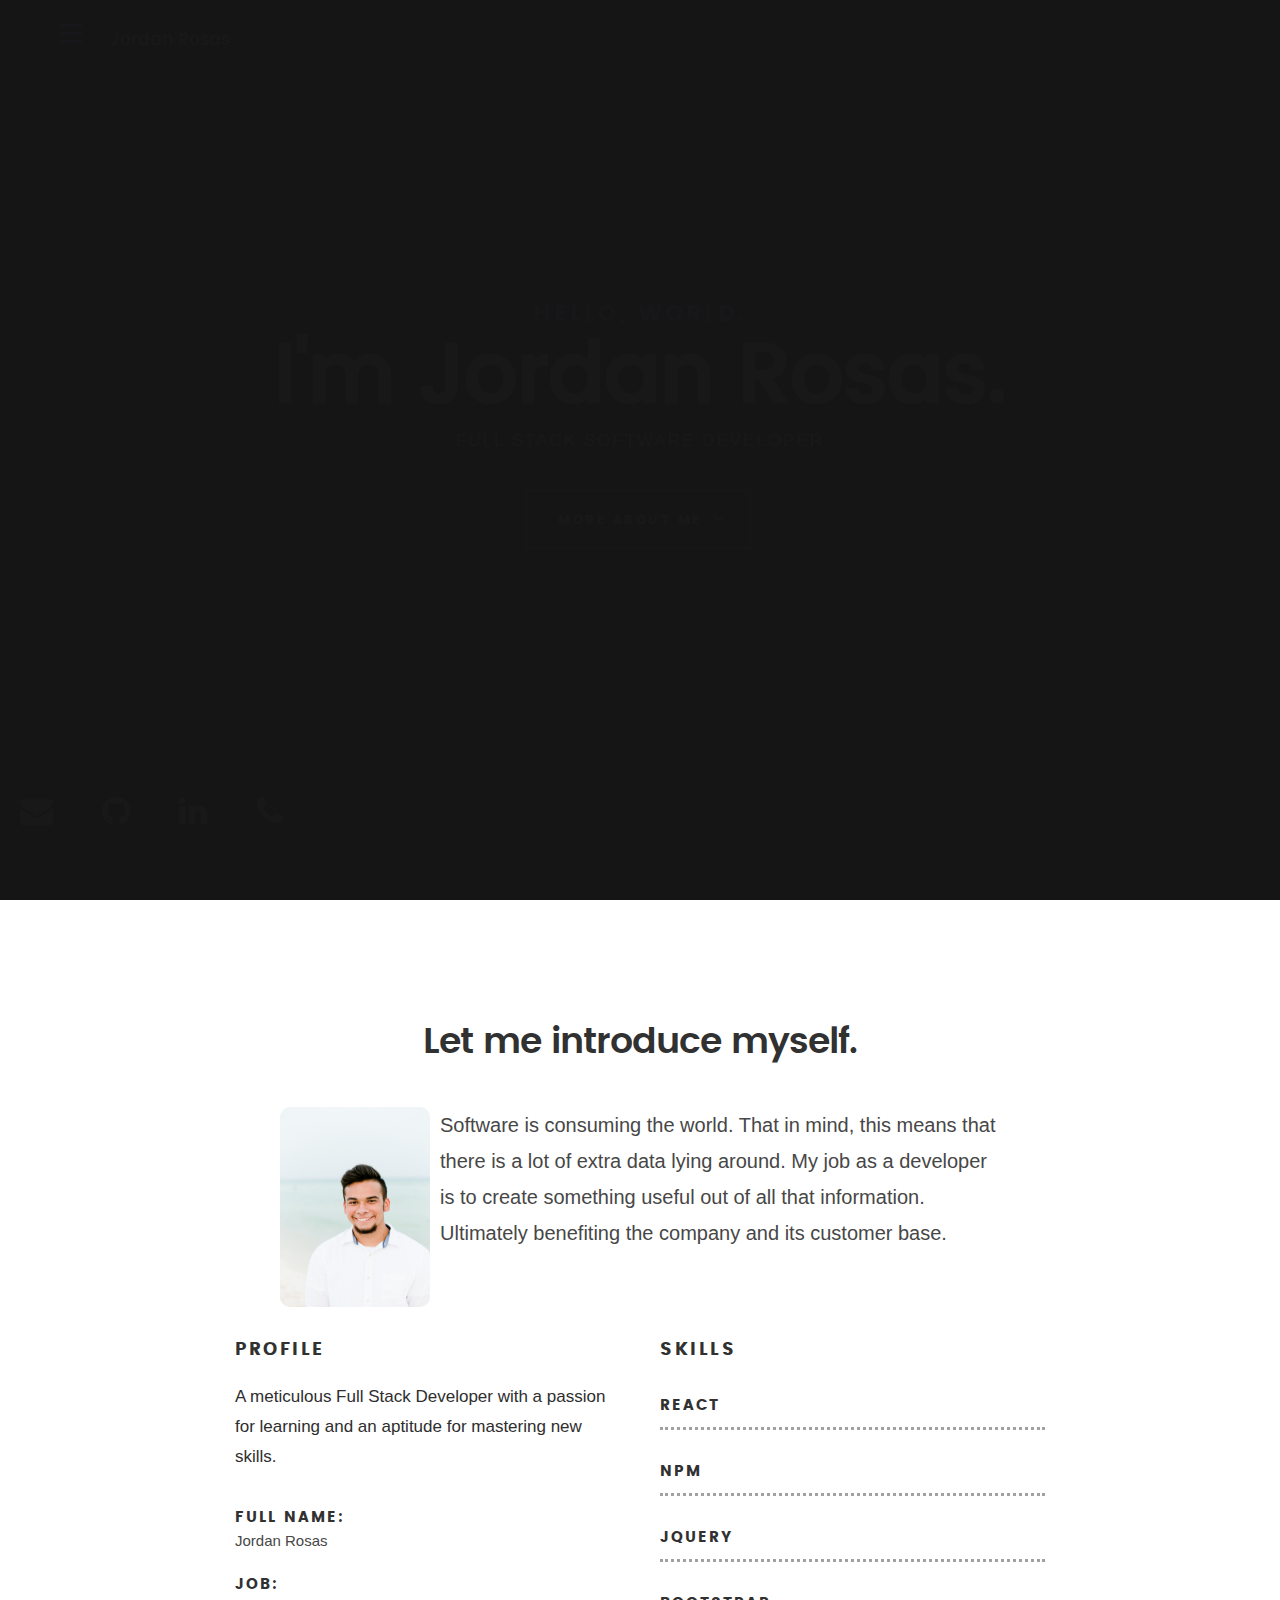
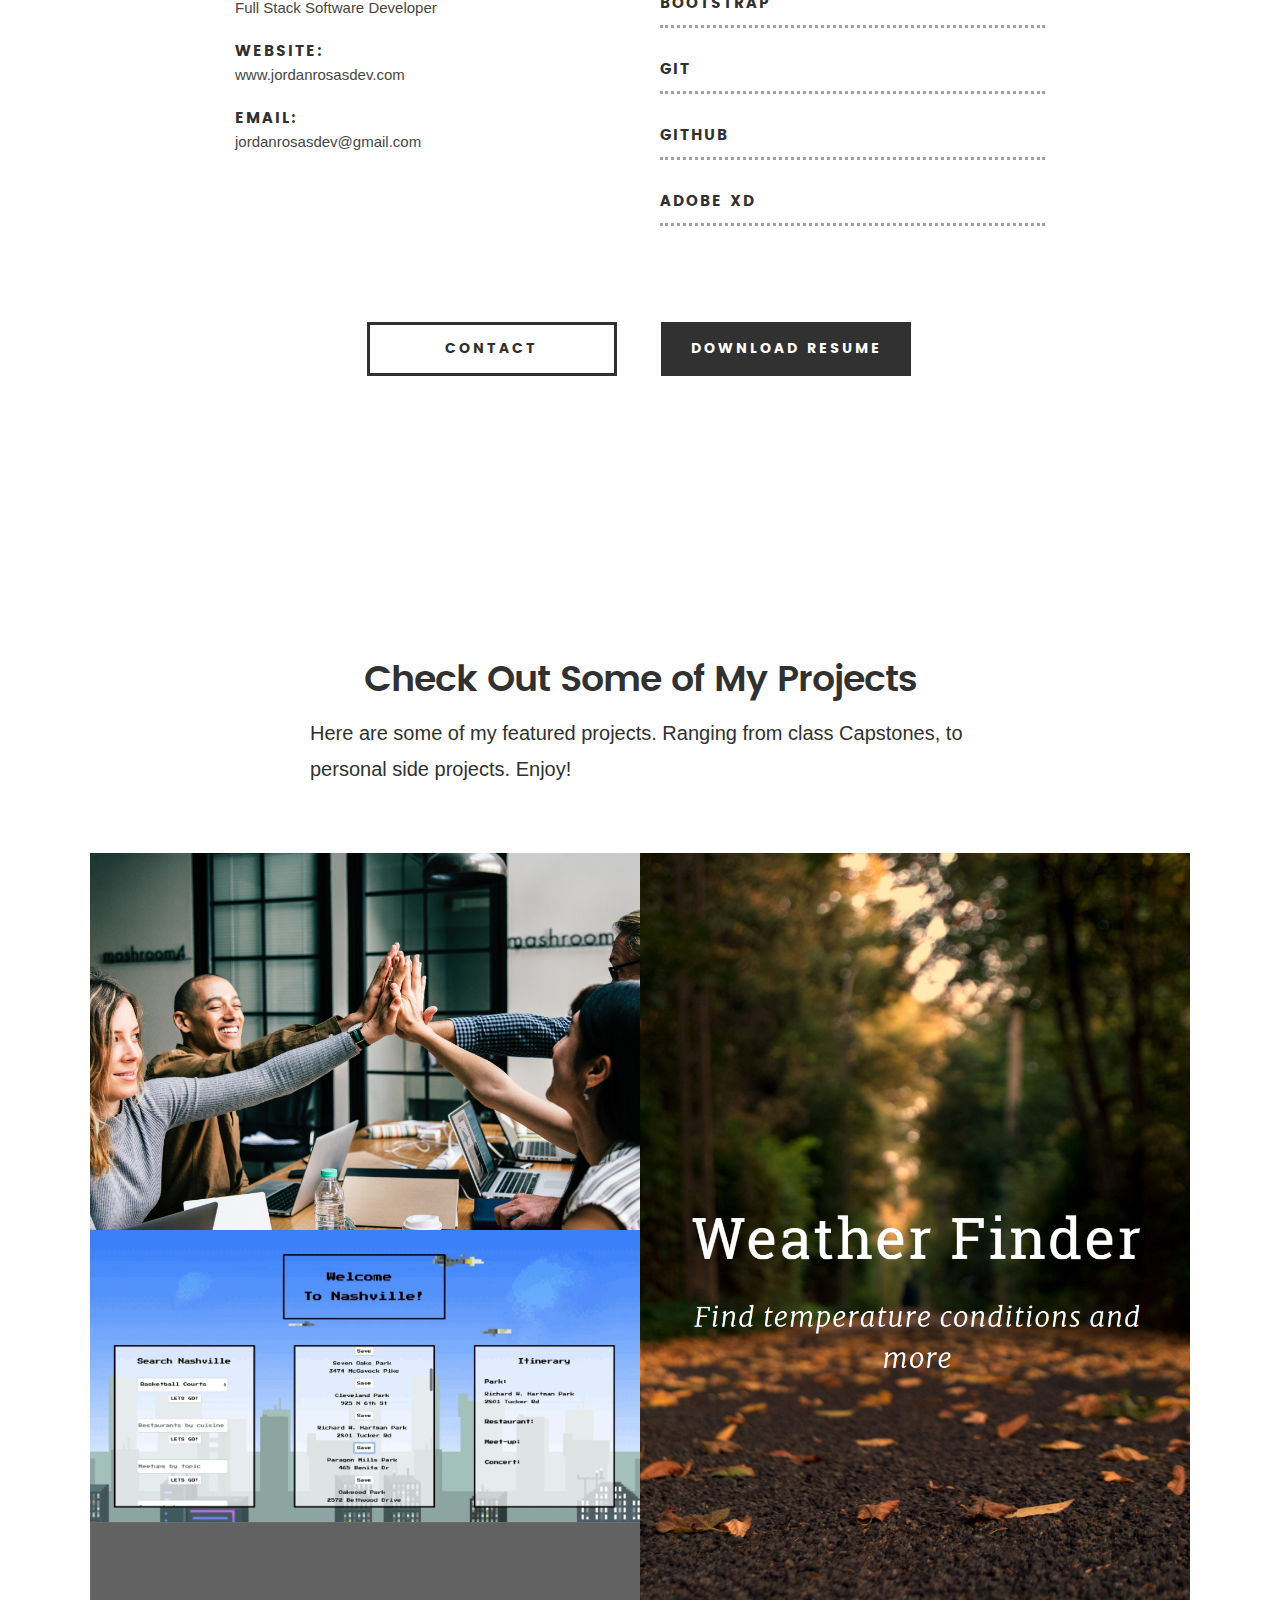
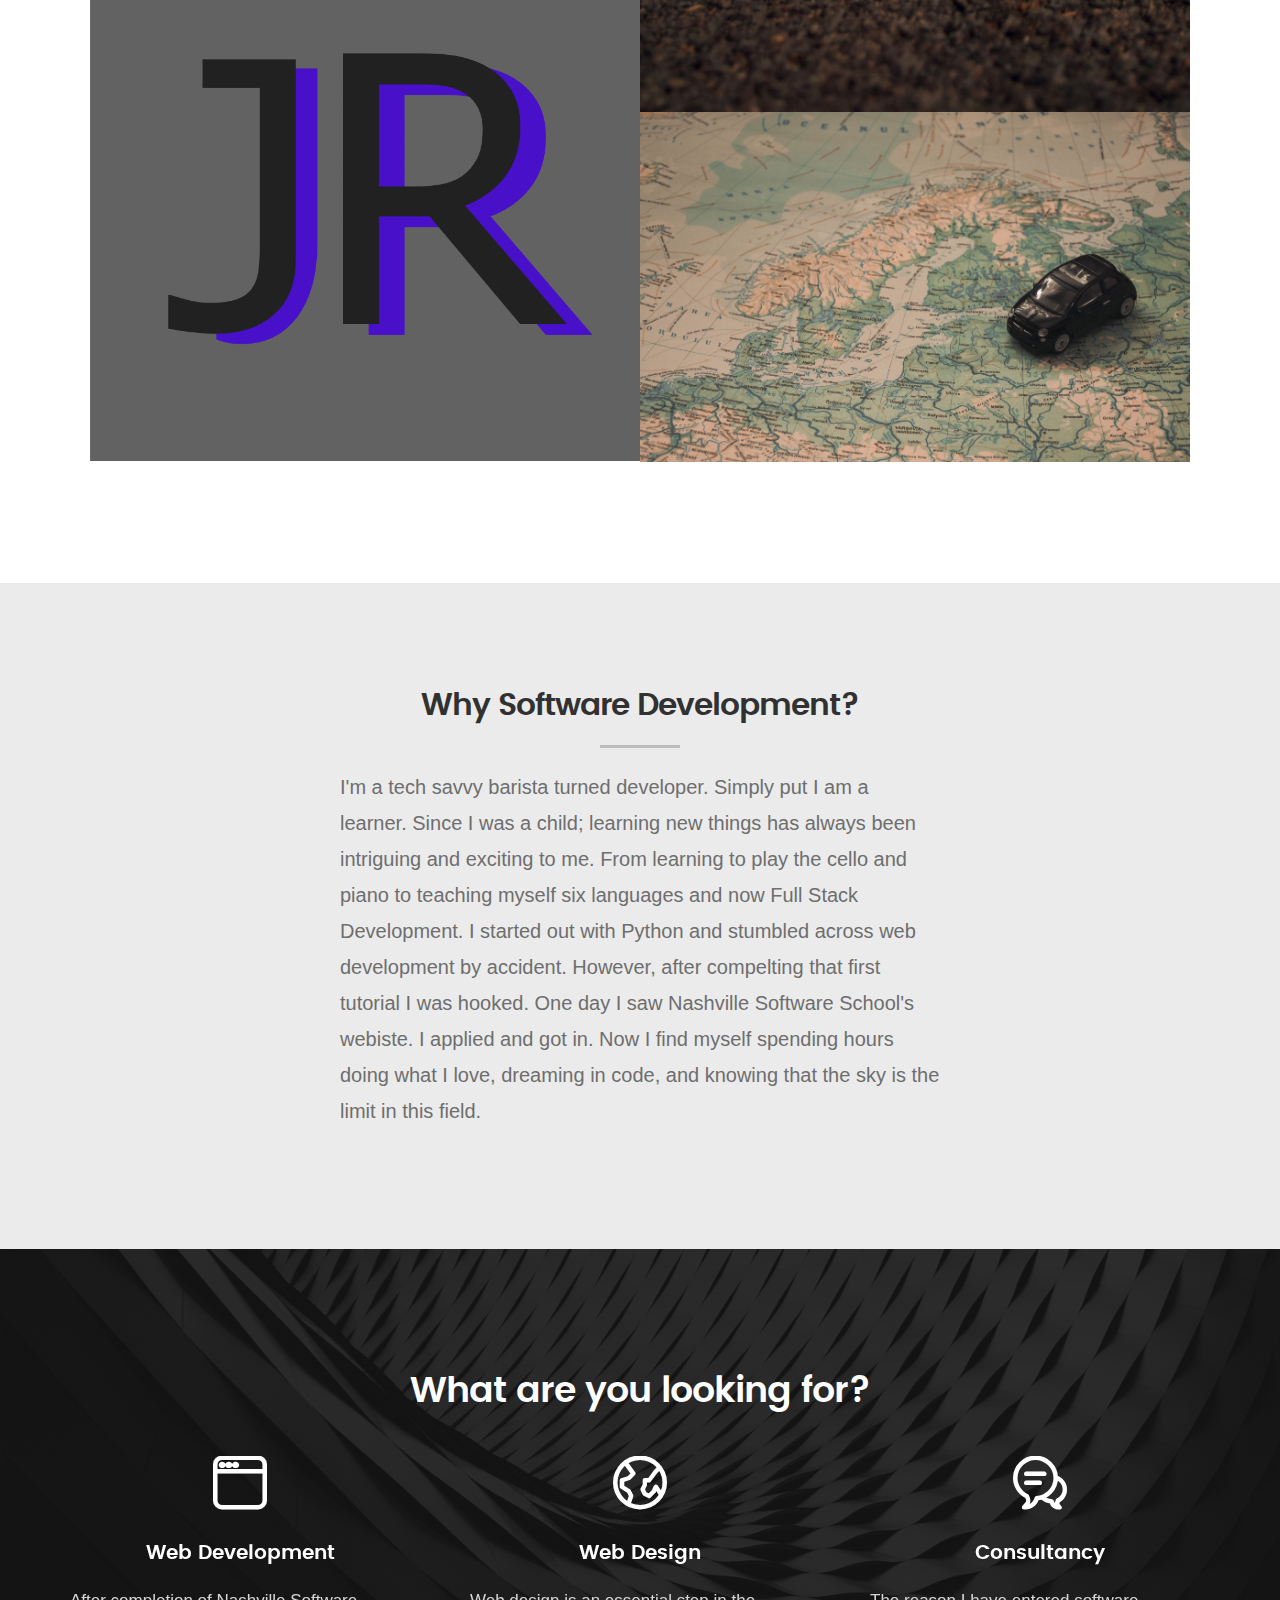
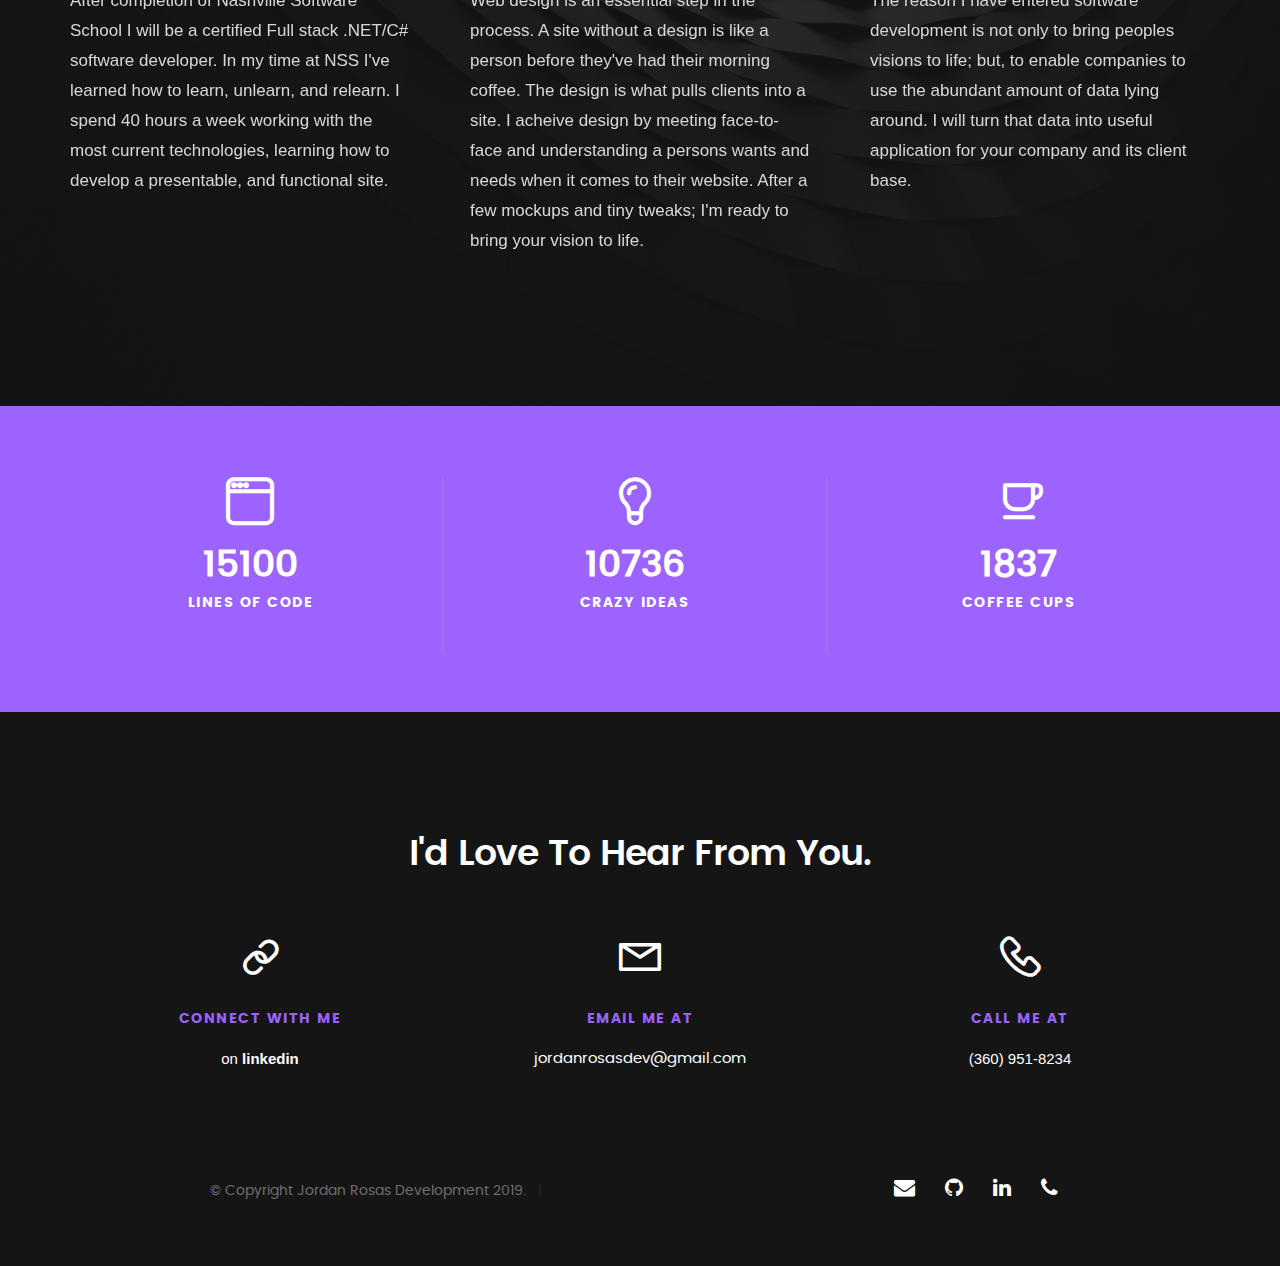
==== index.html @ bccc9b5c "edits" ====
<!DOCTYPE html>
<head>

	<!--- basic page needs
	================================================== -->
	<meta charset="utf-8">
<title>Jordan Rosas Development</title>
<meta name="Software Developer" content="Full stack developer, software, Jordan Rosas">  
<meta name="Jordan Rosas" content="Full stack developer, software, Jordan Rosas">

	<!-- mobile specific metas
	================================================== -->
<meta name="viewport" content="width=device-width, initial-scale=1, maximum-scale=1">

<!-- CSS
	================================================== -->
	<link rel="stylesheet" href="css/base.css">  
	<link rel="stylesheet" href="css/vendor.css">  
	<link rel="stylesheet" href="css/main.css">
	<link rel="shortcut icon" type="image/png" href="images/tabIcon.png"/>   

	<!-- script
	================================================== -->   
<script src="js/modernizr.js"></script>
<script src="js/pace.min.js"></script>

</head>

<body id="top">

<!-- header 
	================================================== -->
	<header>   	
	<div class="row">

		<div class="top-bar">
			<a class="menu-toggle" href="#"><span>Menu</span></a>

		<div class="logo">
					<p id="nameLogo">Jordan Rosas</p>
				</div>		      

			<nav id="main-nav-wrap">
				<ul class="main-navigation">
					<li class="current"><a class="smoothscroll"  href="#intro" title="">Home</a></li>
					<li><a class="smoothscroll"  href="#about" title="">About</a></li>
					<li><a class="smoothscroll"  href="#portfolio" title="">Portfolio</a></li>
					<li><a class="smoothscroll"  href="#services" title="">Services</a></li>					
					<li><a class="smoothscroll"  href="#contact" title="">Contact</a></li>				
				</ul>
			</nav>    		
		</div> <!-- /top-bar --> 
		
	</div> <!-- /row --> 		
	</header> <!-- /header -->

<!-- intro section
	================================================== -->
	<section id="intro">   

	<div class="intro-overlay"></div>	

	<div class="intro-content">
		<div class="row">

			<div class="col-twelve">

				<h5>Hello, World.</h5>
				<h1>I'm Jordan Rosas.</h1>

				<p class="intro-position">
					<span>Full Stack Software Developer</span>
				</p>

				<a class="button stroke smoothscroll" href="#about" title="">More About Me</a>

			</div>  
			
		</div>   		 		
	</div> <!-- /intro-content --> 

	<ul class="intro-social">        
				<li><a href="#emailMe"><i class="fa fa-envelope"></i></a></li>
				<li><a href="https://github.com/JordanRosas" target="_blank"><i class="fa fa-github"></i></a></li>
				<li><a href="https://www.linkedin.com/in/jordanrosas/" target="_blank"><i class="fa fa-linkedin"></i></a></li>
				<li><a href="#callMe"><i class="fa fa-phone"></i></a></li>
		</ul> <!-- /intro-social -->      	

	</section> <!-- /intro -->


	<!-- about section
	================================================== -->
	<section id="about">  

	<div class="row section-intro">
		<div class="col-twelve">
			<h1>Let me introduce myself.</h1>

			<div class="intro-info">

				<img class="profilePicture" src="images/profilePicture.jpg" alt="Profile Picture">

				<p class="lead">Software is consuming the world. That in mind, this means that there is a lot of extra data lying around. My job as a developer is to create something useful out of all that information. Ultimately benefiting the company and its customer base.</p>
			</div>   			

		</div>   		
	</div> <!-- /section-intro -->

	<div class="row about-content">

		<div class="col-six tab-full">
			<h3>Profile</h3>
			<p>A  meticulous Full Stack Developer with a passion for learning and an aptitude for mastering new skills.</p>

			<ul class="info-list">
				<li>
					<strong>Full name:</strong>
					<span>Jordan Rosas</span>
				</li>
				<li>
					<strong>Job:</strong>
					<span>Full Stack Software Developer</span>
				</li>
				<li>
					<strong>Website:</strong>
					<span>www.jordanrosasdev.com</span>
				</li>
				<li>
					<strong>Email:</strong>
					<span>jordanrosasdev@gmail.com</span>
				</li>

			</ul> <!-- /info-list -->

		</div>

		<div class="col-six tab-full">

			<h3>Skills</h3>

			<ul class="skill-bars">
					<li>
					<strong>React</strong>
					</li>

					<li>
					<strong>npm</strong>
					</li>

					<li>
					<strong>JQuery</strong>
					</li>

					<li>
					<strong>Bootstrap</strong>
					</li>

					<li>
					<strong>Git</strong>
					</li>

					<li>
					<strong>Github</strong>
				</li>

				<li>
					<strong>Adobe XD</strong>
				</li>
			</ul> <!-- /skill-bars -->		

		</div>

	</div>

	<div class="row button-section">
		<div class="col-twelve">
			<a href="#contact" title="Hire Me" class="button stroke smoothscroll">Contact</a>
			<a href="images/Resume.pdf" download="Resume.pdf" title="Download CV" class="button button-primary">Download Resume</a>
		</div>   		
	</div>

	</section> <!-- /process-->    
<!-- Portfolio Section
	================================================== -->
<section id="portfolio">

	<div class="row section-intro">
		<div class="col-twelve">
			<h1>Check Out Some of My Projects</h1>

			<p class="lead">Here are some of my featured projects. Ranging from class Capstones, to personal side projects. Enjoy!</p>

		</div>   		
	</div> <!-- /section-intro--> 

	<div class="row portfolio-content">

		<div class="col-twelve">

			<!-- portfolio-wrapper -->
					<div id="folio-wrapper" class="block-1-2 block-mob-full stack">

					<div class="bgrid folio-item">
								<div class="item-wrap">
								<img src="images/polyglotPal.jpg" alt="Liberty">
									<a href="#modal-01" class="overlay">	                  	           
											<div class="folio-item-table">
											<div class="folio-item-cell">
												<h3 class="folio-title">Polyglot Pal</h3>	     					    
												<span class="folio-types">
													Frontend Capstone
												</span>
										</div>	                      	
											</div>                    
									</a>
								</div>	               
						</div> <!-- /folio-item -->

						<div class="bgrid folio-item">
								<div class="item-wrap">
								<img src="images/UpdatedWeather.png" alt="Shutterbug">
								<a href="#modal-02" class="overlay">              		                  
											<div class="folio-item-table">
											<div class="folio-item-cell">
												<h3 class="folio-title">Weather Application</h3>	     					    
											<span class="folio-types">
												React Application
											</span>		     		
										</div> 	                      	
											</div>                    
									</a>
								</div>
						</div> <!-- /folio-item -->

						<div class="bgrid folio-item">
								<div class="item-wrap">
								<img src="images/Screenshot (110).png"alt="Clouds">
									<a href="#modal-03" class="overlay">             		                  
											<div class="folio-item-table">
											<div class="folio-item-cell">
												<h3 class="folio-title">Welcome To Nashville</h3>	     					    
											<span class="folio-types">
												Itinerary Building Application
											</span>		     		
										</div> 	                      	
											</div>                    
									</a>
								</div>
						</div> <!-- /folio-item -->
						
						<div class="bgrid folio-item lastTableItem">
								<div class="item-wrap">
								<img class = "gitHubPlug" src="images/JR.png" alt="Salad">
									<a href="#modal-06" class="overlay">
											<div class="folio-item-table">
											<div class="folio-item-cell">
												<h3 class="folio-title">Checkout My Github</h3>	     					    
											<span class="folio-types">
													For more 
											</span>		     		
										</div>	                      	
											</div>                    
									</a>
								</div>
						</div> 

						<div class="bgrid folio-item">
								<div class="item-wrap">
								<img src="images/map.jpg" alt="Beetle">
									<a href="#modal-04" class="overlay">                  	                 
											<div class="folio-item-table">
											<div class="folio-item-cell">
												<h3 class="folio-title">Nomads</h3>	     					    
											<span class="folio-types">
													Web Application
											</span>		     		
										</div>  	                      	
											</div>                    
									</a>
								</div>
						</div> <!-- /folio-item -->     

						<!-- modal popups - begin
						============================================================= -->
						<div id="modal-01" class="popup-modal slider mfp-hide">	

						<div class="media">
							<video type = "video/mp4" src = "Videos/polyglotPal.mp4" controls>
						</div>      	

						<div class="description-box">
							<h4>Polyglot Pal</h4>		      
							<p>This application is made for polyglots who wish to connect with other foreign language speakers and maintain their skill set. Polyglot Pal is also for people who wish to learn a new language and make a friend in the process.</p>

							<div class="categories">React app</div>			               
						</div>

							<div class="link-box">
								<a href="https://github.com/JordanRosas/Polyglot-Pal" target="_blank">Details</a>
							<a href="#" class="popup-modal-dismiss">Close</a>
							</div>		      

					</div> <!-- /modal-01 -->

					<div id="modal-02" class="popup-modal slider mfp-hide">	

						<div class="media">
							<video type = "video/mp4" src = "Videos/WeatherDemo.mp4" controls>
						</div>      	

						<div class="description-box">
							<h4>Weather Finder</h4>		      
							<p>This is one of my first React applications. Weather Finder enables users to search for a city (ex. Nashville, US). The current time and weather conditions will be displayed. The weather conditions are broken down into humidity, temperature, and a description of the weather.</p>

							<div class="categories">React app</div>			               
						</div>

							<div class="link-box">
								<a href="https://github.com/JordanRosas/React-weather-application" target="_blank">Details</a>
							<a href="#" class="popup-modal-dismiss">Close</a>
							</div>		      

					</div> <!-- /modal-02 -->

					<div id="modal-03" class="popup-modal slider mfp-hide">	

						<div class="media">
							<video type = "video/mp4" src = "Videos/NewNashvilleVid.mp4" controls>
						</div>      	

						<div class="description-box">
							<h4>Welcome To Nashville</h4>		      
							<p>The ideal user for this application would be someone who is visiting Nashville for the first time. With this application a user has the ability to search for any restaurant, meetup, park, or concert. An app that creates bucketlist trips to Nashville organized and epic!

							<div class="categories">Grunt, Javascript</div>			               
						</div>

							<div class="link-box">
								<a href="https://github.com/JordanRosas/welcome-to-nashville-cyclones" target="_blank">Details</a>
							<a href="#" class="popup-modal-dismiss">Close</a>
							</div>		      

					</div> <!-- /modal-03 -->

					<div id="modal-04" class="popup-modal slider mfp-hide">	

						<div class="media">
							<video type = "video/mp4" src = "Videos/nomadsDemo.mp4" controls>
						</div>      	

						<div class="description-box">
							<h4>Nomads</h4>		      
							<p>This application was built for those who posses a nomadic spirit. The goal is to provide a way for travelers to keep in touch with their friends, share stories, and embrace the outdoors!</p>

							<div class="categories">Grunt, Javascript</div>			               
						</div>

							<div class="link-box">
								<a href="https://github.com/JordanRosas/nutshell-divine-madness" target = "_blank">Details</a>
							<a href="#" class="popup-modal-dismiss">Close</a>
							</div>		      

					</div> <!-- /modal-04 -->


					<div id="modal-06" class="popup-modal slider mfp-hide">	

						<div class="media">
							<video type = "video/mp4" src = "Videos/logoDemo.mp4" controls>
						</div>      	

						<div class="description-box">
							<h4>Theres more where those came from</h4>		      
							<p>Thanks for checking out some of my projects! If you like what you see go ahead and click details to view my full GitHub account.</p>

							<div class="categories">Adobe XD</div>			               
						</div>

							<div class="link-box">
								<a href="https://github.com/JordanRosas" target="_blank">Details</a>
							<a href="#" class="popup-modal-dismiss">Close</a>
							</div>		      

					</div> <!-- /modal-06 -->

					</div> <!-- /portfolio-wrapper --> 

		</div>  <!-- /twelve -->   

	</div> <!-- /portfolio-content --> 
	
</section> <!-- /portfolio --> 
<section id="cta" class="grey-section">

	<div class="row cta-content">

		<div class="col-twelve section-ads">  

				<h2 class="h01"><a href="http://www.dreamhost.com/r.cgi?287326|STYLESHOUT">Why Software Development?</a></h2>

			<p class="lead">
			I'm a tech savvy barista turned developer. Simply put I am a learner. Since I was a child; learning new things has always been intriguing and exciting to me. From learning to play the cello and piano to teaching myself six languages and now Full Stack Development. I started out with Python and stumbled across web development by accident. However, after compelting that first tutorial I was hooked. One day I saw Nashville Software School's webiste. I applied and got in. Now I find myself spending hours doing what I love, dreaming in code, and knowing that the sky is the limit in this field. 
		</p>
		</div>

	</div> <!-- /cta-content -->

</section> <!-- /cta --> 
<!-- services Section
	================================================== -->
<section id="services">

	<div class="overlay"></div>

	<div class="row section-intro">
		<div class="col-twelve">

			<h1>What are you looking for?</h1>

		</div>   		
	</div> <!-- /section-intro -->

	<div class="row services-content">

		<div id="owl-slider" class="owl-carousel services-list">
			<div class="service">	

				<span class="icon"><i class="icon-window"></i></span>                          

						<div class="service-content">	

							<h3>Web Development</h3>  

							<p class="desc">After completion of Nashville Software School I will be a certified Full stack .NET/C# software developer. In my time at NSS I've learned how to learn, unlearn, and relearn. I spend 40 hours a week working with the most current technologies, learning how to develop a presentable, and functional site. 
						</p>

						</div>	                          

				</div> <!-- /service -->
				<div class="service">	

					<span class="icon"><i class="icon-earth"></i></span>            

						<div class="service-content">	

								<h3>Web Design</h3>

							<p class="desc">Web design is an essential step in the process. A site without a design is like a person before they've had their morning coffee. The design is what pulls clients into a site. I acheive design by meeting face-to-face and understanding a persons wants and needs when it comes to their website. After a few mockups and tiny tweaks; I'm ready to bring your vision to life.
						</p>
						
					</div> 	         	 

			</div> <!-- /service -->



				<div class="service">

				<span class="icon"><i class="icon-chat"></i></span>	   	           

						<div class="service-content">

								<h3>Consultancy</h3>

							<p class="desc">The reason I have entered software development is not only to bring peoples visions to life; but, to enable companies to use the abundant amount of data lying around. I will turn that data into useful application for your company and its client base.  
							</p> 
							
						</div>	               

				</div> <!-- /service -->

			</div> <!-- /services-list -->
		
	</div> <!-- /services-content -->
	
</section> <!-- /services -->	


<!-- stats Section
	================================================== -->
<section id="stats" class="count-up">

	<div class="row">
		<div class="col-twelve">

			<div class="block-1-6 block-s-1-3 block-tab-1-2 block-mob-full stats-list">

				<div class="bgrid stat">

					<div class="icon-part">
						<i class="icon-window"></i>
					</div>

					<h3 class="stat-count">
						15100
					</h3>

					<h5 class="stat-title">
						Lines of Code 
					</h5>

				</div> <!-- /stat -->					

				<div class="bgrid stat">

					<div class="icon-part">
						<i class="icon-light-bulb"></i>
					</div>

					<h3 class="stat-count">
						10736
					</h3>

					<h5 class="stat-title">
						Crazy Ideas
					</h5>

				</div> <!-- /stat -->

				<div class="bgrid stat">

					<div class="icon-part">
						<i class="icon-cup"></i>
					</div>

					<h3 class="stat-count">
						1837
					</h3>

					<h5 class="stat-title">
						Coffee Cups
					</h5>

				</div> <!-- /stat -->

			</div> <!-- /stats-list -->

		</div> <!-- /twelve -->
	</div> <!-- /row -->

</section> <!-- /stats -->


	<!-- contact
	================================================== -->
<section id="contact">

	<div class="row section-intro">
		<div class="col-twelve">

			<h1>I'd Love To Hear From You.</h1>

		</div> 
	</div> <!-- /section-intro -->

	<div class="row contact-info">

		<div class="col-four tab-full">

			<div class="icon">
				<i class="icon-link"></i>
			</div>

			<h5>Connect With Me</h5>

			<p id="footer-links">
				on <a class="linkedLink" href="https://www.linkedin.com/in/jordanrosas/">linkedin</a>
					</p>

		</div>

		<div class="col-four tab-full collapse" id="emailMe">

			<div class="icon">
				<i class="icon-mail"></i>
			</div>

			<h5>Email Me At</h5>

			<a id="footer-links" href = "mailto:jordanrosasdev@gmail.com">jordanrosasdev@gmail.com			     
			</a>

		</div>

		<div class="col-four tab-full" id="callMe">

			<div class="icon">
				<i class="icon-phone"></i>
			</div>

			<h5>Call Me At</h5>

			<p id="footer-links">(360) 951-8234<br>
				</p>

		</div>
		
	</div> <!-- /contact-info -->
	
</section> <!-- /contact -->


	<!-- footer
	================================================== -->

	<footer>
		<div class="row">

			<div class="col-six tab-full pull-right social">

				<ul class="footer-social">        
						<li><a href="#emailMe"><i class="fa fa-envelope"></i></a></li>
						<li><a href="https://github.com/JordanRosas" target="_blank"><i class="fa fa-github"></i></a></li>
						<li><a href="https://www.linkedin.com/in/jordanrosas/" target="_blank"><i class="fa fa-linkedin"></i></a></li>
						<li><a href="#callMe"><i class="fa fa-phone"></i></a></li>
				</ul> 
					
			</div>

			<div class="col-six tab-full">
				<div class="copyright">
						<span>© Copyright Jordan Rosas Development 2019.</span> 
						<span class = "styleshoutfooter">Design by styleshout</span>	         	
						</div>		                  
				</div>

				<div id="go-top">
						<a class="smoothscroll" title="Back to Top" href="#top"><i class="fa fa-long-arrow-up"></i></a>
				</div>

			</div> <!-- /row -->     	
	</footer>  

	<div id="preloader"> 
		<div id="loader"></div>
	</div> 

	<!-- Java Script
	================================================== --> 
	<script src="js/jquery-2.1.3.min.js"></script>
	<script src="js/plugins.js"></script>
	<script src="js/main.js"></script>


</body>

</html>
---- css/base.css ----
/**
 * =================================================================== 
 *
 *  Kards v1.0 Base Stylesheet
 *  url: styleshout.com
 *  03-01-2016
 *  ------------------------------------------------------------------
 *  TOC:
 *  01. reset
 *  02. basic/base setup styles
 *  03. grid
 *  04. MISC
 *
 * =================================================================== 
 */

/** 
 * ===================================================================
 * 01. reset - normalize.css v3.0.2 | MIT License | git.io/normalize
 *
 * ------------------------------------------------------------------- 
 */
html {
	font-family: sans-serif;
	-ms-text-size-adjust: 100%;
	-webkit-text-size-adjust: 100%;
}

body {
	margin: 0;
}

article,
aside,
details,
figcaption,
figure,
footer,
header,
hgroup,
main,
menu,
nav,
section,
summary {
	display: block;
}

audio,
canvas,
progress,
video {
	display: inline-block;
	vertical-align: baseline;
}

audio:not([controls]) {
	display: none;
	height: 0;
}

[hidden],
template {
	display: none;
}

a {
	background: transparent;
}

a:active,
a:hover {
	outline: 0;
}

abbr[title] {
	border-bottom: 1px dotted;
}

b,
strong {
	font-weight: bold;
}

dfn {
	font-style: italic;
}

h1 {
	font-size: 2em;
	margin: 0.67em 0;
}

mark {
	background: #ff0;
	color: #000;
}

small {
	font-size: 80%;
}

sub,
sup {
	font-size: 75%;
	line-height: 0;
	position: relative;
	vertical-align: baseline;
}

sup {
	top: -0.5em;
}

sub {
	bottom: -0.25em;
}

img {
	border: 0;
}

svg:not(:root) {
	overflow: hidden;
}

figure {
	margin: 1em 40px;
}

hr {
	-moz-box-sizing: content-box;
	box-sizing: content-box;
	height: 0;
}

pre {
	overflow: auto;
}

code,
kbd,
pre,
samp {
	font-family: monospace, monospace;
	font-size: 1em;
}

button,
input,
optgroup,
select,
textarea {
	color: inherit;
	font: inherit;
	margin: 0;
}

button {
	overflow: visible;
}

button,
select {
	text-transform: none;
}

button,
html input[type="button"],
input[type="reset"],
input[type="submit"] {
	-webkit-appearance: button;
	cursor: pointer;
}

button[disabled],
html input[disabled] {
	cursor: default;
}

button::-moz-focus-inner,
input::-moz-focus-inner {
	border: 0;
	padding: 0;
}

input {
	line-height: normal;
}

input[type="checkbox"],
input[type="radio"] {
	box-sizing: border-box;
	padding: 0;
}

input[type="number"]::-webkit-inner-spin-button,
input[type="number"]::-webkit-outer-spin-button {
	height: auto;
}

input[type="search"] {
	-webkit-appearance: textfield;
	-moz-box-sizing: content-box;
	-webkit-box-sizing: content-box;
	box-sizing: content-box;
}

input[type="search"]::-webkit-search-cancel-button,
input[type="search"]::-webkit-search-decoration {
	-webkit-appearance: none;
}

fieldset {
	border: 1px solid #c0c0c0;
	margin: 0 2px;
	padding: 0.35em 0.625em 0.75em;
}

legend {
	border: 0;
	padding: 0;
}

textarea {
	overflow: auto;
}

optgroup {
	font-weight: bold;
}

table {
	border-collapse: collapse;
	border-spacing: 0;
}

td,
th {
	padding: 0;
}

/** 
 * ===================================================================
 * 02. basic/base setup styles - (_basic.scss)
 *
 * ------------------------------------------------------------------- 
 */
html {
	font-size: 62.5%;
	box-sizing: border-box;
}

*,
*::before,
*::after {
	box-sizing: inherit;
}

body {
	font-weight: normal;
	line-height: 1;
	text-rendering: optimizeLegibility;
	word-wrap: break-word;
	-webkit-overflow-scrolling: touch;
	-webkit-text-size-adjust: none;
}

body,
input,
button {
	-moz-osx-font-smoothing: grayscale;
	-webkit-font-smoothing: antialiased;
}

/**
 * Media - (_basic.scss)
 * ------------------------------------------------------------------- 
 */
img,
video {
	max-width: 100%;
	height: auto;
}

/**
 * Typography resets - (_basic.scss)
 * ------------------------------------------------------------------- 
 */
div,
dl,
dt,
dd,
ul,
ol,
li,
h1,
h2,
h3,
h4,
h5,
h6,
pre,
form,
p,
blockquote,
th,
td {
	margin: 0;
	padding: 0;
}

h1,
h2,
h3,
h4,
h5,
h6 {
	-webkit-font-variant-ligatures: common-ligatures;
	-moz-font-variant-ligatures: common-ligatures;
	font-variant-ligatures: common-ligatures;
	text-rendering: optimizeLegibility;
}

em,
i {
	font-style: italic;
	line-height: inherit;
}

strong,
b {
	font-weight: bold;
	line-height: inherit;
}

small {
	font-size: 60%;
	line-height: inherit;
}

ol,
ul {
	list-style: none;
}

li {
	display: block;
}

/**
 * links - (_basic.scss)
 * ------------------------------------------------------------------- 
 */
a {
	text-decoration: none;
	line-height: inherit;
}

a img {
	border: none;
}

/**
 * inputs - (_basic.scss)
 * ------------------------------------------------------------------- 
 */
fieldset {
	margin: 0;
	padding: 0;
}

input[type="email"],
input[type="number"],
input[type="search"],
input[type="text"],
input[type="tel"],
input[type="url"],
input[type="password"],
textarea {
	-webkit-appearance: none;
	-moz-appearance: none;
	-ms-appearance: none;
	-o-appearance: none;
	appearance: none;
}

/** 
 * ===================================================================
 * 03. grid - (_grid.scss)
 *
 * ------------------------------------------------------------------- 
 */
.row {
	width: 94%;
	max-width: 1140px;
	margin: 0 auto;
}

.row:before,
.row:after {
	content: "";
	display: table;
}

.row:after {
	clear: both;
}

.row .row {
	width: auto;
	max-width: none;
	margin-left: -20px;
	margin-right: -20px;
}

[class*="col-"],
.bgrid {
	float: left;
}

[class*="col-"] + [class*="col-"].end {
	float: right;
}

[class*="col-"] {
	padding: 0 20px;
}

.col-one {
	width: 8.33333%;
}

.col-two,
.col-1-6 {
	width: 16.66667%;
}

.col-three,
.col-1-4 {
	width: 25%;
}

.col-four,
.col-1-3 {
	width: 33.33333%;
}

.col-five {
	width: 41.66667%;
}

.col-six,
.col-1-2 {
	width: 50%;
}

.col-seven {
	width: 58.33333%;
}

.col-eight,
.col-2-3 {
	width: 66.66667%;
}

.col-nine,
.col-3-4 {
	width: 75%;
}

.col-ten,
.col-5-6 {
	width: 83.33333%;
}

.col-eleven {
	width: 91.66667%;
}

.col-twelve,
.col-full {
	width: 100%;
}

/**
 * small screens - (_grid.scss)
 * --------------------------------------------------------------- 
 */
@media screen and (max-width:1024px) {
	.row .row {
		margin-left: -18px;
		margin-right: -18px;
	}

	[class*="col-"] {
		padding: 0 18px;
	}

}

/**
 * tablets - (_grid.scss)
 * --------------------------------------------------------------- 
 */
@media screen and (max-width:768px) {
	.row {
		width: auto;
		padding-left: 30px;
		padding-right: 30px;
	}

	.row .row {
		padding-left: 0;
		padding-right: 0;
		margin-left: -15px;
		margin-right: -15px;
	}

	[class*="col-"] {
		padding: 0 15px;
	}

	.tab-1-4 {
		width: 25%;
	}

	.tab-1-3 {
		width: 33.33333%;
	}

	.tab-1-2 {
		width: 50%;
	}

	.tab-2-3 {
		width: 66.66667%;
	}

	.tab-3-4 {
		width: 75%;
	}

	.tab-full {
		width: 100%;
	}

}

/**
 * large mobile devices - (_grid.scss)
 * --------------------------------------------------------------- 
 */
@media screen and (max-width:600px) {
	.row {
		padding-left: 25px;
		padding-right: 25px;
	}

	.row .row {
		margin-left: -10px;
		margin-right: -10px;
	}

	[class*="col-"] {
		padding: 0 10px;
	}

	.mob-1-4 {
		width: 25%;
	}

	.mob-1-2 {
		width: 50%;
	}

	.mob-3-4 {
		width: 75%;
	}

	.mob-full {
		width: 100%;
	}

}

/**
 * small mobile devices - (_grid.scss)
 * --------------------------------------------------------------- 
 */
@media screen and (max-width:400px) {
	.row .row {
		padding-left: 0;
		padding-right: 0;
		margin-left: 0;
		margin-right: 0;
	}

	[class*="col-"] {
		width: 100% !important;
		float: none !important;
		clear: both !important;
		margin-left: 0;
		margin-right: 0;
		padding: 0;
	}

	[class*="col-"] + [class*="col-"].end {
		float: none;
	}

}

/** 
 * ===================================================================
 * block grids - (_grid.scss)
 *
 * ------------------------------------------------------------------- 
 */
[class*="block-"]:before,
[class*="block-"]:after {
	content: "";
	display: table;
}

[class*="block-"]:after {
	clear: both;
}

.block-1-6 .bgrid {
	width: 33%;
}

.block-1-4 .bgrid {
	width: 25%;
}

.block-1-3 .bgrid {
	width: 33.33333%;
}

.block-1-2 .bgrid {
	width: 50%;
}

/**
 * Clearing for block grid columns. Allow columns with 
 * different heights to align properly.
 */
.block-1-6 .bgrid:nth-child(6n+1),
.block-1-4 .bgrid:nth-child(4n+1),
.block-1-3 .bgrid:nth-child(3n+1),
.block-1-2 .bgrid:nth-child(2n+1) {
	clear: both;
}

/**
 * small screens - (_grid.scss)
 * --------------------------------------------------------------- 
 */
@media screen and (max-width:1024px) {
	.block-s-1-6 .bgrid {
		width: 16.66667%;
	}

	.block-s-1-4 .bgrid {
		width: 25%;
	}

	.block-s-1-3 .bgrid {
		width: 33.33333%;
	}

	.block-s-1-2 .bgrid {
		width: 50%;
	}

	.block-s-full .bgrid {
		width: 100%;
		clear: both;
	}

	[class*="block-s-"] .bgrid:nth-child(n) {
		clear: none;
	}

	.block-s-1-6 .bgrid:nth-child(6n+1),
	.block-s-1-4 .bgrid:nth-child(4n+1),
	.block-s-1-3 .bgrid:nth-child(3n+1),
	.block-s-1-2 .bgrid:nth-child(2n+1) {
		clear: both;
	}

}

/**
 * tablets - (_grid.scss)
 * --------------------------------------------------------------- 
 */
@media screen and (max-width:768px) {
	.block-tab-1-6 .bgrid {
		width: 16.66667%;
	}

	.block-tab-1-4 .bgrid {
		width: 25%;
	}

	.block-tab-1-3 .bgrid {
		width: 33.33333%;
	}

	.block-tab-1-2 .bgrid {
		width: 50%;
	}

	.block-tab-full .bgrid {
		width: 100%;
		clear: both;
	}

	[class*="block-tab-"] .bgrid:nth-child(n) {
		clear: none;
	}

	.block-tab-1-6 .bgrid:nth-child(6n+1),
	.block-tab-1-4 .bgrid:nth-child(4n+1),
	.block-tab-1-3 .bgrid:nth-child(3n+1),
	.block-tab-1-2 .bgrid:nth-child(2n+1) {
		clear: both;
	}

}

/**
 * large mobile devices - (_grid.scss)
 * --------------------------------------------------------------- 
 */
@media screen and (max-width:600px) {
	.block-mob-1-6 .bgrid {
		width: 16.66667%;
	}

	.block-mob-1-4 .bgrid {
		width: 25%;
	}

	.block-mob-1-3 .bgrid {
		width: 33.33333%;
	}

	.block-mob-1-2 .bgrid {
		width: 50%;
	}

	.block-mob-full .bgrid {
		width: 100%;
		clear: both;
	}

	[class*="block-mob-"] .bgrid:nth-child(n) {
		clear: none;
	}

	.block-mob-1-6 .bgrid:nth-child(6n+1),
	.block-mob-1-4 .bgrid:nth-child(4n+1),
	.block-mob-1-3 .bgrid:nth-child(3n+1),
	.block-mob-1-2 .bgrid:nth-child(2n+1) {
		clear: both;
	}

}

/**
 * stack on small mobile devices - (_grid.scss)
 * --------------------------------------------------------------- 
 */
@media screen and (max-width:400px) {
	.stack .bgrid {
		width: 100% !important;
		float: none !important;
		clear: both !important;
		margin-left: 0;
		margin-right: 0;
	}

}

/** 
 * ===================================================================
 * 04. MISC  - (_grid.scss)
 *
 * ------------------------------------------------------------------- 
 */

/**
 * Clearing - (http://nicolasgallagher.com/micro-clearfix-hack/
 */
.group:before,
.group:after {
	content: "";
	display: table;
}

.group:after {
	clear: both;
}

/**
 * Misc Helper Styles 
 */
.hide {
	display: none;
}

.invisible {
	visibility: hidden;
}

.antialiased {
	-webkit-font-smoothing: antialiased;
	-moz-osx-font-smoothing: grayscale;
}

.remove-bottom {
	margin-bottom: 0;
}

.half-bottom {
	margin-bottom: 1.5rem !important;
}

.add-bottom {
	margin-bottom: 3rem !important;
}

.no-border {
	border: none;
}

.full-width {
	width: 100%;
}

.text-center {
	text-align: center;
}

.text-left {
	text-align: left;
}

.text-right {
	text-align: right;
}

.pull-left {
	float: left;
}

.pull-right {
	float: right;
}

.align-center {
	margin-left: auto;
	margin-right: auto;
	text-align: center;
}

/*# sourceMappingURL=base.css.map */
---- css/vendor.css ----
/**
 * =================================================================== 
 *
 *  Kards v1.0 Vendor/Third Party CSS 
 *  url: styleshout.com
 *  03-01-2016
 *  ------------------------------------------------------------------
 *  TOC:
 *  01. Core Owl Carousel CSS File
 *  02. Magnific Popup CSS
 *
 * =================================================================== 
 */

/* 
 *  01. Core Owl Carousel CSS File
 *	 v1.3.3
 */

/* clearfix */
.owl-carousel .owl-wrapper:after {
	content: ".";
	display: block;
	clear: both;
	visibility: hidden;
	line-height: 0;
	height: 0;
}

/* display none until init */
.owl-carousel {
	display: none;
	position: relative;
	width: 100%;
	-ms-touch-action: pan-y;
}
.owl-carousel .owl-wrapper {
	display: none;
	position: relative;
	-webkit-transform: translate3d(0px, 0px, 0px);
}
.owl-carousel .owl-wrapper-outer {
	overflow: hidden;
	position: relative;
	width: 100%;
}
.owl-carousel .owl-wrapper-outer.autoHeight {
	-webkit-transition: height 500ms ease-in-out;
	-moz-transition: height 500ms ease-in-out;
	-ms-transition: height 500ms ease-in-out;
	-o-transition: height 500ms ease-in-out;
	transition: height 500ms ease-in-out;
}
.owl-carousel .owl-item {
	float: left;
}
.owl-controls .owl-page, .owl-controls .owl-buttons div {
	cursor: pointer;
}
.owl-controls {
	-webkit-user-select: none;
	-khtml-user-select: none;
	-moz-user-select: none;
	-ms-user-select: none;
	user-select: none;
	-webkit-tap-highlight-color: transparent;
}

/* mouse grab icon */
.grabbing {
	cursor: url(grabbing.png) 8 8, move;
}

/* fix */
.owl-carousel .owl-wrapper, .owl-carousel .owl-item {
	-webkit-backface-visibility: hidden;
	-moz-backface-visibility: hidden;
	-ms-backface-visibility: hidden;
	-webkit-transform: translate3d(0, 0, 0);
	-moz-transform: translate3d(0, 0, 0);
	-ms-transform: translate3d(0, 0, 0);
}

/* 
 *  Owl Carousel CSS3 Transitions 
 *  v1.3.2
 */
.owl-origin {
	-webkit-perspective: 1200px;
	-webkit-perspective-origin-x: 50%;
	-webkit-perspective-origin-y: 50%;
	-moz-perspective: 1200px;
	-moz-perspective-origin-x: 50%;
	-moz-perspective-origin-y: 50%;
	perspective: 1200px;
}

/* fade */
.owl-fade-out {
	z-index: 10;
	-webkit-animation: fadeOut .7s both ease;
	-moz-animation: fadeOut .7s both ease;
	animation: fadeOut .7s both ease;
}
.owl-fade-in {
	-webkit-animation: fadeIn .7s both ease;
	-moz-animation: fadeIn .7s both ease;
	animation: fadeIn .7s both ease;
}

/* backSlide */
.owl-backSlide-out {
	-webkit-animation: backSlideOut 1s both ease;
	-moz-animation: backSlideOut 1s both ease;
	animation: backSlideOut 1s both ease;
}
.owl-backSlide-in {
	-webkit-animation: backSlideIn 1s both ease;
	-moz-animation: backSlideIn 1s both ease;
	animation: backSlideIn 1s both ease;
}

/* goDown */
.owl-goDown-out {
	-webkit-animation: scaleToFade .7s ease both;
	-moz-animation: scaleToFade .7s ease both;
	animation: scaleToFade .7s ease both;
}
.owl-goDown-in {
	-webkit-animation: goDown .6s ease both;
	-moz-animation: goDown .6s ease both;
	animation: goDown .6s ease both;
}

/* scaleUp */
.owl-fadeUp-in {
	-webkit-animation: scaleUpFrom .5s ease both;
	-moz-animation: scaleUpFrom .5s ease both;
	animation: scaleUpFrom .5s ease both;
}
.owl-fadeUp-out {
	-webkit-animation: scaleUpTo .5s ease both;
	-moz-animation: scaleUpTo .5s ease both;
	animation: scaleUpTo .5s ease both;
}

/* Keyframes */

/*empty*/
@-webkit-keyframes empty {
	0% {
		opacity: 1;
	}
}
@-moz-keyframes empty {
	0% {
		opacity: 1;
	}
}
@keyframes empty {
	0% {
		opacity: 1;
	}
}
@-webkit-keyframes fadeIn {
	0% {
		opacity: 0;
	}
	100% {
		opacity: 1;
	}
}
@-moz-keyframes fadeIn {
	0% {
		opacity: 0;
	}
	100% {
		opacity: 1;
	}
}
@keyframes fadeIn {
	0% {
		opacity: 0;
	}
	100% {
		opacity: 1;
	}
}
@-webkit-keyframes fadeOut {
	0% {
		opacity: 1;
	}
	100% {
		opacity: 0;
	}
}
@-moz-keyframes fadeOut {
	0% {
		opacity: 1;
	}
	100% {
		opacity: 0;
	}
}
@keyframes fadeOut {
	0% {
		opacity: 1;
	}
	100% {
		opacity: 0;
	}
}
@-webkit-keyframes backSlideOut {
	25% {
		opacity: .5;
		-webkit-transform: translateZ(-500px);
	}
	75% {
		opacity: .5;
		-webkit-transform: translateZ(-500px) translateX(-200%);
	}
	100% {
		opacity: .5;
		-webkit-transform: translateZ(-500px) translateX(-200%);
	}
}
@-moz-keyframes backSlideOut {
	25% {
		opacity: .5;
		-moz-transform: translateZ(-500px);
	}
	75% {
		opacity: .5;
		-moz-transform: translateZ(-500px) translateX(-200%);
	}
	100% {
		opacity: .5;
		-moz-transform: translateZ(-500px) translateX(-200%);
	}
}
@keyframes backSlideOut {
	25% {
		opacity: .5;
		transform: translateZ(-500px);
	}
	75% {
		opacity: .5;
		transform: translateZ(-500px) translateX(-200%);
	}
	100% {
		opacity: .5;
		transform: translateZ(-500px) translateX(-200%);
	}
}
@-webkit-keyframes backSlideIn {
	0%, 25% {
		opacity: .5;
		-webkit-transform: translateZ(-500px) translateX(200%);
	}
	75% {
		opacity: .5;
		-webkit-transform: translateZ(-500px);
	}
	100% {
		opacity: 1;
		-webkit-transform: translateZ(0) translateX(0);
	}
}
@-moz-keyframes backSlideIn {
	0%, 25% {
		opacity: .5;
		-moz-transform: translateZ(-500px) translateX(200%);
	}
	75% {
		opacity: .5;
		-moz-transform: translateZ(-500px);
	}
	100% {
		opacity: 1;
		-moz-transform: translateZ(0) translateX(0);
	}
}
@keyframes backSlideIn {
	0%, 25% {
		opacity: .5;
		transform: translateZ(-500px) translateX(200%);
	}
	75% {
		opacity: .5;
		transform: translateZ(-500px);
	}
	100% {
		opacity: 1;
		transform: translateZ(0) translateX(0);
	}
}
@-webkit-keyframes scaleToFade {
	to {
		opacity: 0;
		-webkit-transform: scale(0.8);
	}
}
@-moz-keyframes scaleToFade {
	to {
		opacity: 0;
		-moz-transform: scale(0.8);
	}
}
@keyframes scaleToFade {
	to {
		opacity: 0;
		transform: scale(0.8);
	}
}
@-webkit-keyframes goDown {
	from {
		-webkit-transform: translateY(-100%);
	}
}
@-moz-keyframes goDown {
	from {
		-moz-transform: translateY(-100%);
	}
}
@keyframes goDown {
	from {
		transform: translateY(-100%);
	}
}
@-webkit-keyframes scaleUpFrom {
	from {
		opacity: 0;
		-webkit-transform: scale(1.5);
	}
}
@-moz-keyframes scaleUpFrom {
	from {
		opacity: 0;
		-moz-transform: scale(1.5);
	}
}
@keyframes scaleUpFrom {
	from {
		opacity: 0;
		transform: scale(1.5);
	}
}
@-webkit-keyframes scaleUpTo {
	to {
		opacity: 0;
		-webkit-transform: scale(1.5);
	}
}
@-moz-keyframes scaleUpTo {
	to {
		opacity: 0;
		-moz-transform: scale(1.5);
	}
}
@keyframes scaleUpTo {
	to {
		opacity: 0;
		transform: scale(1.5);
	}
}


/* 
 *  02. Magnific Popup CSS
 */
.mfp-bg {
	top: 0;
	left: 0;
	width: 100%;
	height: 100%;
	z-index: 1042;
	overflow: hidden;
	position: fixed;
	background: #0b0b0b;
	opacity: 0.8;
	filter: alpha(opacity=80);
}
.mfp-wrap {
	top: 0;
	left: 0;
	width: 100%;
	height: 100%;
	z-index: 1043;
	position: fixed;
	outline: none !important;
	-webkit-backface-visibility: hidden;
}
.mfp-container {
	text-align: center;
	position: absolute;
	width: 100%;
	height: 100%;
	left: 0;
	top: 0;
	padding: 0 8px;
	-webkit-box-sizing: border-box;
	-moz-box-sizing: border-box;
	box-sizing: border-box;
}
.mfp-container:before {
	content: '';
	display: inline-block;
	height: 100%;
	vertical-align: middle;
}
.mfp-align-top .mfp-container:before {
	display: none;
}
.mfp-content {
	position: relative;
	display: inline-block;
	vertical-align: middle;
	margin: 0 auto;
	text-align: left;
	z-index: 1045;
}
.mfp-inline-holder .mfp-content, .mfp-ajax-holder .mfp-content {
	width: 100%;
	cursor: auto;
}
.mfp-ajax-cur {
	cursor: progress;
}
.mfp-zoom-out-cur, .mfp-zoom-out-cur .mfp-image-holder .mfp-close {
	cursor: -moz-zoom-out;
	cursor: -webkit-zoom-out;
	cursor: zoom-out;
}
.mfp-zoom {
	cursor: pointer;
	cursor: -webkit-zoom-in;
	cursor: -moz-zoom-in;
	cursor: zoom-in;
}
.mfp-auto-cursor .mfp-content {
	cursor: auto;
}
.mfp-close, .mfp-arrow, .mfp-preloader, .mfp-counter {
	-webkit-user-select: none;
	-moz-user-select: none;
	user-select: none;
}
.mfp-loading.mfp-figure {
	display: none;
}
.mfp-hide {
	display: none !important;
}
.mfp-preloader {
	color: #CCC;
	position: absolute;
	top: 50%;
	width: auto;
	text-align: center;
	margin-top: -0.8em;
	left: 8px;
	right: 8px;
	z-index: 1044;
}
.mfp-preloader a {
	color: #CCC;
}
.mfp-preloader a:hover {
	color: #FFF;
}
.mfp-s-ready .mfp-preloader {
	display: none;
}
.mfp-s-error .mfp-content {
	display: none;
}
button.mfp-close, button.mfp-arrow {
	overflow: visible;
	cursor: pointer;
	background: transparent;
	border: 0;
	-webkit-appearance: none;
	display: block;
	outline: none;
	padding: 0;
	z-index: 1046;
	-webkit-box-shadow: none;
	box-shadow: none;
}
button::-moz-focus-inner {
	padding: 0;
	border: 0;
}
.mfp-close {
	width: 44px;
	height: 44px;
	line-height: 44px;
	position: absolute;
	right: 0;
	top: 0;
	text-decoration: none;
	text-align: center;
	opacity: 0.65;
	filter: alpha(opacity=65);
	padding: 0 0 18px 10px;
	color: #FFF;
	font-style: normal;
	font-size: 28px;
	font-family: Arial, Baskerville, monospace;
}
.mfp-close:hover, .mfp-close:focus {
	opacity: 1;
	filter: alpha(opacity=100);
}
.mfp-close:active {
	top: 1px;
}
.mfp-close-btn-in .mfp-close {
	color: #333;
}
.mfp-image-holder .mfp-close, .mfp-iframe-holder .mfp-close {
	color: #FFF;
	right: -6px;
	text-align: right;
	padding-right: 6px;
	width: 100%;
}
.mfp-counter {
	position: absolute;
	top: 0;
	right: 0;
	color: #CCC;
	font-size: 12px;
	line-height: 18px;
	white-space: nowrap;
}
.mfp-arrow {
	position: absolute;
	opacity: 0.65;
	filter: alpha(opacity=65);
	margin: 0;
	top: 50%;
	margin-top: -55px;
	padding: 0;
	width: 90px;
	height: 110px;
	-webkit-tap-highlight-color: transparent;
}
.mfp-arrow:active {
	margin-top: -54px;
}
.mfp-arrow:hover, .mfp-arrow:focus {
	opacity: 1;
	filter: alpha(opacity=100);
}
.mfp-arrow:before, .mfp-arrow:after, .mfp-arrow .mfp-b, .mfp-arrow .mfp-a {
	content: '';
	display: block;
	width: 0;
	height: 0;
	position: absolute;
	left: 0;
	top: 0;
	margin-top: 35px;
	margin-left: 35px;
	border: medium inset transparent;
}
.mfp-arrow:after, .mfp-arrow .mfp-a {
	border-top-width: 13px;
	border-bottom-width: 13px;
	top: 8px;
}
.mfp-arrow:before, .mfp-arrow .mfp-b {
	border-top-width: 21px;
	border-bottom-width: 21px;
	opacity: 0.7;
}
.mfp-arrow-left {
	left: 0;
}
.mfp-arrow-left:after, .mfp-arrow-left .mfp-a {
	border-right: 17px solid #FFF;
	margin-left: 31px;
}
.mfp-arrow-left:before, .mfp-arrow-left .mfp-b {
	margin-left: 25px;
	border-right: 27px solid #3F3F3F;
}
.mfp-arrow-right {
	right: 0;
}
.mfp-arrow-right:after, .mfp-arrow-right .mfp-a {
	border-left: 17px solid #FFF;
	margin-left: 39px;
}
.mfp-arrow-right:before, .mfp-arrow-right .mfp-b {
	border-left: 27px solid #3F3F3F;
}
.mfp-iframe-holder {
	padding-top: 40px;
	padding-bottom: 40px;
}
.mfp-iframe-holder .mfp-content {
	line-height: 0;
	width: 100%;
	max-width: 900px;
}
.mfp-iframe-holder .mfp-close {
	top: -40px;
}
.mfp-iframe-scaler {
	width: 100%;
	height: 0;
	overflow: hidden;
	padding-top: 56.25%;
}
.mfp-iframe-scaler iframe {
	position: absolute;
	display: block;
	top: 0;
	left: 0;
	width: 100%;
	height: 100%;
	box-shadow: 0 0 8px rgba(0, 0, 0, 0.6);
	background: #000;
}

/* Main image in popup */
img.mfp-img {
	width: auto;
	max-width: 100%;
	height: auto;
	display: block;
	line-height: 0;
	-webkit-box-sizing: border-box;
	-moz-box-sizing: border-box;
	box-sizing: border-box;
	padding: 40px 0 40px;
	margin: 0 auto;
}

/* The shadow behind the image */
.mfp-figure {
	line-height: 0;
}
.mfp-figure:after {
	content: '';
	position: absolute;
	left: 0;
	top: 40px;
	bottom: 40px;
	display: block;
	right: 0;
	width: auto;
	height: auto;
	z-index: -1;
	box-shadow: 0 0 8px rgba(0, 0, 0, 0.6);
	background: #444;
}
.mfp-figure small {
	color: #BDBDBD;
	display: block;
	font-size: 12px;
	line-height: 14px;
}
.mfp-figure figure {
	margin: 0;
}
.mfp-bottom-bar {
	margin-top: -36px;
	position: absolute;
	top: 100%;
	left: 0;
	width: 100%;
	cursor: auto;
}
.mfp-title {
	text-align: left;
	line-height: 18px;
	color: #F3F3F3;
	word-wrap: break-word;
	padding-right: 36px;
}
.mfp-image-holder .mfp-content {
	max-width: 100%;
}
.mfp-gallery .mfp-image-holder .mfp-figure {
	cursor: pointer;
}
@media screen and (max-width:800px) and (orientation:landscape), screen and (max-height:300px) {

	/**
	     * Remove all paddings around the image on small screen
	     */
	.mfp-img-mobile .mfp-image-holder {
		padding-left: 0;
		padding-right: 0;
	}
	.mfp-img-mobile img.mfp-img {
		padding: 0;
	}
	.mfp-img-mobile .mfp-figure:after {
		top: 0;
		bottom: 0;
	}
	.mfp-img-mobile .mfp-figure small {
		display: inline;
		margin-left: 5px;
	}
	.mfp-img-mobile .mfp-bottom-bar {
		background: rgba(0, 0, 0, 0.6);
		bottom: 0;
		margin: 0;
		top: auto;
		padding: 3px 5px;
		position: fixed;
		-webkit-box-sizing: border-box;
		-moz-box-sizing: border-box;
		box-sizing: border-box;
	}
	.mfp-img-mobile .mfp-bottom-bar:empty {
		padding: 0;
	}
	.mfp-img-mobile .mfp-counter {
		right: 5px;
		top: 3px;
	}
	.mfp-img-mobile .mfp-close {
		top: 0;
		right: 0;
		width: 35px;
		height: 35px;
		line-height: 35px;
		background: rgba(0, 0, 0, 0.6);
		position: fixed;
		text-align: center;
		padding: 0;
	}
}
@media all and (max-width:900px) {
	.mfp-arrow {
		-webkit-transform: scale(0.75);
		transform: scale(0.75);
	}
	.mfp-arrow-left {
		-webkit-transform-origin: 0;
		transform-origin: 0;
	}
	.mfp-arrow-right {
		-webkit-transform-origin: 100%;
		transform-origin: 100%;
	}
	.mfp-container {
		padding-left: 6px;
		padding-right: 6px;
	}
}
.mfp-ie7 .mfp-img {
	padding: 0;
}
.mfp-ie7 .mfp-bottom-bar {
	width: 600px;
	left: 50%;
	margin-left: -300px;
	margin-top: 5px;
	padding-bottom: 5px;
}
.mfp-ie7 .mfp-container {
	padding: 0;
}
.mfp-ie7 .mfp-content {
	padding-top: 44px;
}
.mfp-ie7 .mfp-close {
	top: 0;
	right: 0;
	padding-top: 0;
}

/*# sourceMappingURL=vendor.css.map */
---- css/main.css ----
/** 
 * ===================================================================
 * 01. webfonts and iconfonts - (_document-setup.scss)
 *
 * ------------------------------------------------------------------- 
 */
@import url("fonts.css");
@import url("font-awesome/css/font-awesome.min.css");
@import url("micons/micons.css");


/** 
 * ===================================================================
 * 02. base style overrides - (_document-setup.scss)
 *
 * ------------------------------------------------------------------- 
 */
html {
	font-size: 10px;
}
#nameLogo{
	color:white;
	font-family: "poppins-semibold", sans-serif;
	font-weight:bold;
}
.linkedLink{
	text-decoration:none;
	font-weight:bold;
	color:white;
}
.gitHubPlug{
	height:100%;
	width:100%;
}
.styleshoutfooter{
	color:#151515;
}
#footer-links{
	text-align:center;
	text-decoration:none;
	color:white;
}
@media only screen and (max-width:1024px) {
	html {
		font-size: 9.411764705882353px;
	}
}
@media only screen and (max-width:768px) {
	html {
		font-size: 10px;
	}
}
@media only screen and (max-width:400px) {
	html {
		font-size: 9.411764705882353px;
	}
}

html, body {
	height: 100%;
}
body {
	background: #151515;
	font-family: "lora-regular", serif;
	font-size: 1.7rem;
	line-height: 3rem;
	color: #6e6e6e;
}

/**
 * links - (_document-setup.scss)
 * -------------------------------------------------------------------
 */
a, a:visited {
	color: white;
	-moz-transition: all 0.3s ease-in-out;
	-o-transition: all 0.3s ease-in-out;
	-webkit-transition: all 0.3s ease-in-out;
	-ms-transition: all 0.3s ease-in-out;
	transition: all 0.3s ease-in-out;
}
a:hover, a:focus, a:active {
	color: #9C63FD;
	outline: 0;
}

/** 
 * ===================================================================
 * 03. typography & general theme styles - (_document-setup.scss)
 *
 * ------------------------------------------------------------------- 
 */
h1, h2, h3, h4, h5, h6, .h01, .h02, .h03, .h04, .h05, .h06 {
	font-family: "poppins-semibold", sans-serif;
	color: #313131;
	font-style: normal;
	text-rendering: optimizeLegibility;
	margin-bottom: 2.1rem;
}
h3, .h03, h4, .h04 {
	margin-bottom: 1.8rem;
}
h5, .h05, h6, .h06 {
	font-family: "poppins-bold";
	margin-bottom: 1.2rem;
}
h1, .h01 {
	font-size: 3.1rem;
	line-height: 1.355;
	letter-spacing: -.1rem;
}
@media only screen and (max-width:600px) {
	h1, .h01 {
		font-size: 2.6rem;
		letter-spacing: -.07rem;
	}
}
h2, .h02 {
	font-size: 2.4rem;
	line-height: 1.25;
}
h3, .h03 {
	font-size: 2rem;
	line-height: 1.5;
}
h4, .h04 {
	font-size: 1.7rem;
	line-height: 1.765;
}
h5, .h05 {
	font-size: 1.4rem;
	line-height: 1.714;
	text-transform: uppercase;
	letter-spacing: .15rem;
}
h6, .h06 {
	font-size: 1.3rem;
	line-height: 1.846;
	text-transform: uppercase;
	letter-spacing: .15rem;
}
p img {
	margin: 0;
}
p.lead {
	font-family: sans-serif, serif;
	font-size: 2rem;
	line-height: 1.8;
	color: #313131;
}
@media only screen and (max-width:768px) {
	p.lead {
		font-size: 1.7rem;
	}
}
em, i, strong, b {
	font-size: 1.7rem;
	line-height: 3rem;
	font-style: normal;
	font-weight: normal;
}
em, i {
	font-family: "lora-italic", serif;
}
strong, b {
	font-family: "lora-bold", serif;
}
small {
	font-size: 1.2rem;
	line-height: inherit;
}
blockquote {
	margin: 3rem 0;
	padding-left: 4rem;
	position: relative;
}
blockquote:before {
	content: "\201C";
	font-size: 8rem;
	line-height: 0px;
	margin: 0;
	color: #313131;
	font-family: arial, sans-serif;
	position: absolute;
	top: 3rem;
	left: 0;
}
blockquote p {
	font-family: georgia, serif;
	font-style: italic;
	padding: 0;
	font-size: 1.9rem;
	line-height: 1.737;
}
blockquote cite {
	display: block;
	font-size: 1.3rem;
	font-style: normal;
	line-height: 1.616;
}
blockquote cite:before {
	content: "\2014 \0020";
}
blockquote cite a, blockquote cite a:visited {
	color: #888888;
	border: none;
}
abbr {
	font-family: "poppins-bold", serif;
	font-variant: small-caps;
	text-transform: lowercase;
	letter-spacing: .05rem;
	color: #888888;
}
var, kbd, samp, code, pre {
	font-family: Consolas, "Andale Mono", Courier, "Courier New", monospace;
}
pre {
	padding: 2.4rem 3rem 3rem;
	background: #F1F1F1;
}
code {
	font-size: 1.4rem;
	margin: 0 .2rem;
	padding: .3rem .6rem;
	white-space: nowrap;
	background: #F1F1F1;
	border: 1px solid #E1E1E1;
	border-radius: 3px;
}
pre > code {
	display: block;
	white-space: pre;
	line-height: 2;
	padding: 0;
	margin: 0;
}
pre.prettyprint > code {
	border: none;
}
del {
	text-decoration: line-through;
}
abbr[title], dfn[title] {
	border-bottom: 1px dotted;
	cursor: help;
}
mark {
	background: #FFF49B;
	color: #000;
}
hr {
	border: solid #d2d2d2;
	border-width: 1px 0 0;
	clear: both;
	margin: 2.4rem 0 1.5rem;
	height: 0;
}

/**
 * Lists - (_document-setup.scss)  
 * -------------------------------------------------------------------
 */
ol {
	list-style: decimal;
}
ul {
	list-style: disc;
}
li {
	display: list-item;
}
ol, ul {
	margin-left: 1.7rem;
}
ul li {
	padding-left: .4rem;
}
ul ul, ul ol, ol ol, ol ul {
	margin: .6rem 0 .6rem 1.7rem;
}
ul.disc li {
	display: list-item;
	list-style: none;
	padding: 0 0 0 .8rem;
	position: relative;
}
ul.disc li::before {
	content: "";
	display: inline-block;
	width: 8px;
	height: 8px;
	border-radius: 50%;
	background: #9C63FD;
	position: absolute;
	left: -17px;
	top: 11px;
	vertical-align: middle;
}
dt {
	margin: 0;
	color: #9C63FD;
}
dd {
	margin: 0 0 0 2rem;
}

/**
 * tables - (_document-setup.scss)  
 * -------------------------------------------------------------------
 */
table {
	border-width: 0;
	width: 100%;
	max-width: 100%;
	font-family: "lora-regular", sans-serif;
}
th, td {
	padding: 1.5rem 3rem;
	text-align: left;
	border-bottom: 1px solid #E8E8E8;
}
th {
	color: #313131;
	font-family: "poppins-bold", sans-serif;
}
td {
	line-height: 1.5;
}
th:first-child, td:first-child {
	padding-left: 0;
}
th:last-child, td:last-child {
	padding-right: 0;
}
.table-responsive {
	overflow-x: auto;
	-webkit-overflow-scrolling: touch;
}

/**
 * Spacing - (_document-setup.scss)  
 * -------------------------------------------------------------------
 */
button, .button {
	margin-bottom: 1.2;
}
fieldset {
	margin-bottom: 1.5rem;
}
input,
textarea,
select,
pre,
blockquote,
figure,
table,
p,
ul,
ol,
dl,
form,
.fluid-video-wrapper,
.ss-custom-select {
	margin-bottom: 3rem;
	text-align:left;
	color:#2e2e2e;
	font-family:sans-serif;
}

/**
 * floated image - (_document-setup.scss)  
 * -------------------------------------------------------------------
 */
img.pull-right {
	margin: .9rem 0 0 2.4rem;
}
img.pull-left {
	margin: .9rem 2.4rem 0 0;
}

/**
 * block grid paddings - (_document-setup.scss) 
 * -------------------------------------------------------------------
 */
.bgrid {
	padding: 0 20px;
}
@media only screen and (max-width:1024px) {
	.bgrid {
		padding: 0 18px;
	}
}
@media only screen and (max-width:768px) {
	.bgrid {
		padding: 0 15px;
	}
}
@media only screen and (max-width:600px) {
	.bgrid {
		padding: 0 10px;
	}
}
@media only screen and (max-width:400px) {
	.bgrid {
		padding: 0;
	}
}

/**
 * pace.js styles - minimal  - (_document-setup.scss)
 * -------------------------------------------------------------------
 */
.pace {
	-webkit-pointer-events: none;
	pointer-events: none;
	-webkit-user-select: none;
	-moz-user-select: none;
	user-select: none;
}
.pace-inactive {
	display: none;
}
.pace .pace-progress {
	background: #9C63FD;
	position: fixed;
	z-index: 900;
	top: 0;
	right: 100%;
	width: 100%;
	height: 6px;
}

/** 
 * ===================================================================
 * 04. preloader - (_preloader-1.scss)
 *
 * ------------------------------------------------------------------- 
 */
#preloader {
	position: fixed;
	top: 0;
	left: 0;
	right: 0;
	bottom: 0;
	background: #151515;
	z-index: 800;
	height: 100%;
	width: 100%;
}
.no-js #preloader, .oldie #preloader {
	display: none;
}
#loader {
	position: absolute;
	left: 50%;
	top: 50%;
	width: 60px;
	height: 60px;
	margin: -30px 0 0 -30px;
	padding: 0;
}
#loader:before {
	content: "";
	border-top: 11px solid rgba(255, 255, 255, 0.1);
	border-right: 11px solid rgba(255, 255, 255, 0.1);
	border-bottom: 11px solid rgba(255, 255, 255, 0.1);
	border-left: 11px solid #9C63FD;
	-webkit-animation: load 1.1s infinite linear;
	animation: load 1.1s infinite linear;
	display: block;
	border-radius: 50%;
	width: 60px;
	height: 60px;
}
@-webkit-keyframes load {
	0% {
		-webkit-transform: rotate(0deg);
		transform: rotate(0deg);
	}
	100% {
		-webkit-transform: rotate(360deg);
		transform: rotate(360deg);
	}
}
@keyframes load {
	0% {
		-webkit-transform: rotate(0deg);
		transform: rotate(0deg);
	}
	100% {
		-webkit-transform: rotate(360deg);
		transform: rotate(360deg);
	}
}

/** 
 * ===================================================================
 * 05. forms - (_forms.scss)
 *
 * ------------------------------------------------------------------- 
 */
fieldset {
	border: none;
}
input[type="email"],
input[type="number"],
input[type="search"],
input[type="text"],
input[type="tel"],
input[type="url"],
input[type="password"],
textarea,
select {
	display: block;
	height: 6rem;
	padding: 1.5rem 0;
	border: 0;
	outline: none;
	vertical-align: middle;
	color: #313131;
	font-family: "poppins-regular", sans-serif;
	font-size: 1.5rem;
	line-height: 3rem;
	max-width: 100%;
	background: transparent;
	border-bottom: 1px solid rgba(0, 0, 0, 0.3);
	-moz-transition: all 0.3s ease-in-out;
	-o-transition: all 0.3s ease-in-out;
	-webkit-transition: all 0.3s ease-in-out;
	-ms-transition: all 0.3s ease-in-out;
	transition: all 0.3s ease-in-out;
}
.ss-custom-select {
	position: relative;
	padding: 0;
}
.ss-custom-select select {
	-webkit-appearance: none;
	-moz-appearance: none;
	-ms-appearance: none;
	-o-appearance: none;
	appearance: none;
	text-indent: 0.01px;
	text-overflow: '';
	margin: 0;
	line-height: 3rem;
	vertical-align: middle;
}
.ss-custom-select select option {
	padding-left: 2rem;
	padding-right: 2rem;
}
.ss-custom-select select::-ms-expand {
	display: none;
}
.ss-custom-select::after {
	content: '\f0d7';
	font-family: 'FontAwesome';
	position: absolute;
	top: 50%;
	right: 1.5rem;
	margin-top: -10px;
	bottom: auto;
	width: 20px;
	height: 20px;
	line-height: 20px;
	font-size: 18px;
	text-align: center;
	pointer-events: none;
	color: #252525;
}

/* IE9 and below */
.oldie .ss-custom-select::after {
	display: none;
}
textarea {
	min-height: 25rem;
}
input[type="email"]:focus,
input[type="number"]:focus,
input[type="search"]:focus,
input[type="text"]:focus,
input[type="tel"]:focus,
input[type="url"]:focus,
input[type="password"]:focus,
textarea:focus,
select:focus {
	color: #9C63FD;
	border-bottom: 1px solid #9C63FD;
}
label, legend {
	font-family: "poppins-bold", sans-serif;
	font-size: 1.4rem;
	margin-bottom: .6rem;
	color: #3b3b3b;
	display: block;
}
input[type="checkbox"], input[type="radio"] {
	display: inline;
}
label > .label-text {
	display: inline-block;
	margin-left: 1rem;
	font-family: "poppins-regular", sans-serif;
	line-height: inherit;
}
label > input[type="checkbox"], label > input[type="radio"] {
	margin: 0;
	position: relative;
	top: .15rem;
}

/**
 * Style Placeholder Text  
 * -
 */
::-webkit-input-placeholder {
	color: #a1a1a1;
}
:-moz-placeholder {
	color: #a1a1a1;  /* Firefox 18- */
}
::-moz-placeholder {
	color: #a1a1a1;  /* Firefox 19+ */
}
:-ms-input-placeholder {
	color: #a1a1a1;
}
.placeholder {
	color: #a1a1a1 !important;
}

/** 
 * ===================================================================
 * 06. buttons - (_button-essentials.scss)
 *
 * ------------------------------------------------------------------- 
 */
.button,
a.button,
button,
input[type="submit"],
input[type="reset"],
input[type="button"] {
	display: inline-block;
	font-family: "poppins-bold", sans-serif;
	font-size: 1.4rem;
	text-transform: uppercase;
	letter-spacing: .3rem;
	height: 5.4rem;
	line-height: 5.4rem;
	padding: 0 3rem;
	margin: 0 .3rem 1.2rem 0;
	background: #d8d8d8;
	color: #313131;
	text-decoration: none;
	cursor: pointer;
	text-align: center;
	white-space: nowrap;
	border: none;
	-moz-transition: all 0.3s ease-in-out;
	-o-transition: all 0.3s ease-in-out;
	-webkit-transition: all 0.3s ease-in-out;
	-ms-transition: all 0.3s ease-in-out;
	transition: all 0.3s ease-in-out;
}
.button:hover,
a.button:hover,
button:hover,
input[type="submit"]:hover,
input[type="reset"]:hover,
input[type="button"]:hover,
.button:focus,
button:focus,
input[type="submit"]:focus,
input[type="reset"]:focus,
input[type="button"]:focus {
	background: #bebebe;
	color: #000000;
	outline: 0;
}
.button.button-primary,
a.button.button-primary,
button.button-primary,
input[type="submit"].button-primary,
input[type="reset"].button-primary,
input[type="button"].button-primary {
	background: #313131;
	color: #FFFFFF;
}
.button.button-primary:hover,
a.button.button-primary:hover,
button.button-primary:hover,
input[type="submit"].button-primary:hover,
input[type="reset"].button-primary:hover,
input[type="button"].button-primary:hover,
.button.button-primary:focus,
button.button-primary:focus,
input[type="submit"].button-primary:focus,
input[type="reset"].button-primary:focus,
input[type="button"].button-primary:focus {
	background: #1f1f1f;
}
button.full-width, .button.full-width {
	width: 100%;
	margin-right: 0;
}
button.medium, .button.medium {
	height: 5.7rem !important;
	line-height: 5.7rem !important;
	padding: 0 1.8rem !important;
}
button.large, .button.large {
	height: 6rem !important;
	line-height: 6rem !important;
	padding: 0rem 3rem !important;
}
button.stroke, .button.stroke {
	background: transparent !important;
	border: 3px solid #313131;
	line-height: 4.8rem;
}
button.stroke.medium, .button.stroke.medium {
	line-height: 5.1rem !important;
}
button.stroke.large, .button.stroke.large {
	line-height: 5.4rem !important;
}
button.stroke:hover, .button.stroke:hover {
	border: 3px solid #9C63FD;
	color: #9C63FD;
}
button::-moz-focus-inner, input::-moz-focus-inner {
	border: 0;
	padding: 0;
}


/** 
 * ===================================================================
 * 07. other components - (_others.scss)
 *
 * ------------------------------------------------------------------- 
 */

/**
 * alert box - (_alert-box.scss)
 * -------------------------------------------------------------------
 */
.alert-box {
	padding: 2.1rem 4rem 2.1rem 3rem;
	position: relative;
	margin-bottom: 3rem;
	border-radius: 3px;
	font-family: "poppins-regular", sans-serif;
	font-size: 1.5rem;
}
.alert-box .close {
	position: absolute;
	right: 1.8rem;
	top: 1.8rem;
	cursor: pointer;
}
.ss-error {
	background-color: #ffd1d2;
	color: #e65153;
}
.ss-success {
	background-color: #c8e675;
	color: #758c36;
}
.ss-info {
	background-color: #d7ecfb;
	color: #4a95cc;
}
.ss-notice {
	background-color: #fff099;
	color: #bba31b;
}

/**
 * additional typo styles - (_additional-typo.scss)
 * -------------------------------------------------------------------
 */

/**
 * drop cap 
 */
.drop-cap:first-letter {
	float: left;
	margin: 0;
	padding: 1.5rem .6rem 0 0;
	font-size: 8.4rem;
	font-family: "poppins-bold", sans-serif;
	line-height: 6rem;
	text-indent: 0;
	background: transparent;
	color: #313131;
}

/**
 * line definition style
 */
.lining dt, .lining dd {
	display: inline;
	margin: 0;
}
.lining dt + dt:before, .lining dd + dt:before {
	content: "\A";
	white-space: pre;
}
.lining dd + dd:before {
	content: ", ";
}
.lining dd + dd:before {
	content: ", ";
}
.lining dd:before {
	content: ": ";
	margin-left: -0.2em;
}

/**
 * dictionary definition style
 */
.dictionary-style dt {
	display: inline;
	counter-reset: definitions;
}
.dictionary-style dt + dt:before {
	content: ", ";
	margin-left: -0.2em;
}
.dictionary-style dd {
	display: block;
	counter-increment: definitions;
}
.dictionary-style dd:before {
	content: counter(definitions, decimal) ". ";
}

/** 
 * Pull Quotes
 * -----------
 * markup:
 *
 * <aside class="pull-quote">
 *		<blockquote>
 *			<p></p>
 *		</blockquote>
 *	</aside>
 *
 * --------------------------------------------------------------------- 
 */
.pull-quote {
	position: relative;
	padding: 2.1rem 3rem 2.1rem 0px;
}
.pull-quote:before, .pull-quote:after {
	height: 1em;
	position: absolute;
	font-size: 8rem;
	font-family: Arial, Sans-Serif;
	color: #333;
}
.pull-quote:before {
	content: "\201C";
	top: 33px;
	left: 0;
}
.pull-quote:after {
	content: '\201D';
	bottom: -33px;
	right: 0;
}
.pull-quote blockquote {
	margin: 0;
}
.pull-quote blockquote:before {
	content: none;
}

/** 
 * Stats Tab
 * ---------
 * markup:
 *
 * <ul class="stats-tabs">
 *		<li><a href="#">[value]<em>[name]</em></a></li>
 *	</ul>
 *
 * Extend this object into your markup.
 *
 * ---------------------------------------------------------------------
 */
.stats-tabs {
	padding: 0;
	margin: 3rem 0;
}
.stats-tabs li {
	display: inline-block;
	margin: 0 1.5rem 3rem 0;
	padding: 0 1.5rem 0 0;
	border-right: 1px solid #ccc;
}
.stats-tabs li:last-child {
	margin: 0;
	padding: 0;
	border: none;
}
.stats-tabs li a {
	display: inline-block;
	font-size: 2.5rem;
	font-family: "poppins-bold", sans-serif;
	border: none;
	color: #252525;
}
.stats-tabs li a:hover {
	color: #9C63FD;
}
.stats-tabs li a em {
	display: block;
	margin: .6rem 0 0 0;
	font-size: 1.4rem;
	font-family: "poppins-regular", sans-serif;
	color: #888888;
}

/**
 * skillbars - (_skillbars.scss)
 * -------------------------------------------------------------------
 */
.skill-bars {
	list-style: none;
	margin: 6rem 0 3rem;
}
.skill-bars li {
	height: .6rem;
	border-bottom:3px dotted #a1a1a1;
	/* background: #a1a1a1; */
	width: 100%;
	margin-bottom: 6rem;
	padding: 0;
	position: relative;
}
.skill-bars li strong {
	position: absolute;
	left: 0;
	top: -3rem;
	font-family: "poppins-bold", sans-serif;
	color: #313131;
	text-transform: uppercase;
	letter-spacing: .2rem;
	font-size: 1.5rem;
	line-height: 2.4rem;
}
.skill-bars li .progress {
	background: #313131;
	position: relative;
	height: 100%;
}
.skill-bars li .progress span {
	position: absolute;
	right: 0;
	top: -3.6rem;
	display: block;
	font-family: "poppins-regular", sans-serif;
	color: white;
	font-size: 1.1rem;
	line-height: 1;
	background: #313131;
	padding: .6rem .6rem;
	border-radius: 3px;
}
.skill-bars li .progress span::after {
	position: absolute;
	left: 50%;
	bottom: -5px;
	margin-left: -5px;
	border-right: 5px solid transparent;
	border-left: 5px solid transparent;
	border-top: 5px solid #313131;
	content: "";
}

.skill-bars li .percent5   { width: 5%; }
.skill-bars li .percent10  { width: 10%; }
.skill-bars li .percent15  { width: 15%; }
.skill-bars li .percent20  { width: 20%; }
.skill-bars li .percent25  { width: 25%; }
.skill-bars li .percent30  { width: 30%; }
.skill-bars li .percent35  { width: 35%; }
.skill-bars li .percent40  { width: 40%; }
.skill-bars li .percent45  { width: 45%; }
.skill-bars li .percent50  { width: 50%; }
.skill-bars li .percent55  { width: 55%; }
.skill-bars li .percent60  { width: 60%; }
.skill-bars li .percent65  { width: 65%; }
.skill-bars li .percent70  { width: 70%; }
.skill-bars li .percent75  { width: 75%; }
.skill-bars li .percent80  { width: 80%; }
.skill-bars li .percent85  { width: 85%; }
.skill-bars li .percent90  { width: 90%; }
.skill-bars li .percent95  { width: 95%; }
.skill-bars li .percent100 { width: 100%; }


/** 
 * ===================================================================
 * 08. common styles (_layout.scss)
 *
 * ------------------------------------------------------------------- 
 */
.grey-section {
	background: #ebebeb;
}
.grey-section p.lead {
	color: #7d7d7d;
}
.section-intro {
	max-width: 700px;
	margin-left: auto;
	margin-right: auto;
	text-align: center;
	margin-bottom: 3.6rem;
	position: relative;
}
.section-intro h1 {
	font-family: "poppins-semibold", serif;
	font-size: 3.6rem;
	color: #313131;
	line-height: 1.25;
	margin-bottom: 1.2rem;
}
.section-intro h5 {
	color: #9C63FD;
	font-size: 1.6rem;
	line-height: 1.875;
	margin-bottom: 0.3rem;
	letter-spacing: .4rem;
}

/**
 * responsive:
 * common styles
 * ------------------------------------------------------------------- 
 */
@media only screen and (max-width:768px) {
	.section-intro {
		max-width: 650px;
	}
	.section-intro h1 {
		font-size: 3rem;
	}
}
@media only screen and (max-width:600px) {
	.section-intro h1 {
		font-size: 2.6rem;
	}
	.section-intro h5 {
		font-size: 1.5rem;
		letter-spacing: .3rem;
	}
}
@media only screen and (max-width:400px) {
	.section-intro h1 {
		font-size: 2.4rem;
	}
}


/** 
 * ===================================================================
 * 09. header styles - (_layout.scss)
 *
 * ------------------------------------------------------------------- 
 */
header {
	position: fixed;
	width: 100%;
	min-height: 66px;
	z-index: 600;
}
header .row {
	position: relative;
	min-height: 66px;
}
header .top-bar {
	display: block;
	background: #000000;
	min-width: 220px;
	min-height: 66px;
	position: fixed;
	left: 30px;
	top: 0;
}
header .logo {
	float: left;
	margin-left: 20px;
	margin-right: 50px;
	margin-top: 25px;
	position: relative;
}
header .logo a {
	display: block;
	margin: 0;
	padding: 0;
	border: none;
	font: 0/0 a;
	text-shadow: none;
	color: transparent;
	width: 92px;
	height: 15px;
	background: url("../images/logo.png") no-repeat center;
	background-size: 92px 15px;
}

/**
 * menu toggle - (_layout.css)
 * ------------------------------------------------------------------- 
 */
.menu-toggle {
	float: left;
	width: 40px;
	height: 40px;
	margin-left: 20px;
	margin-top: 13px;
	display: block;
	position: relative;
}
.menu-toggle span {
	display: block;
	background-color: #9C63FD;
	width: 24px;
	height: 3px;
	margin-top: -1.5px;
	font: 0/0 a;
	text-shadow: none;
	color: transparent;
	position: absolute;
	right: 8px;
	top: 50%;
	bottom: auto;
	left: auto;
	-moz-transition: background 0.2s ease-in-out;
	-o-transition: background 0.2s ease-in-out;
	-webkit-transition: background 0.2s ease-in-out;
	-ms-transition: background 0.2s ease-in-out;
	transition: background 0.2s ease-in-out;
}
.menu-toggle span::before, .menu-toggle span::after {
	content: '';
	width: 100%;
	height: 100%;
	background-color: inherit;
	position: absolute;
	left: 0;
	-moz-transition-duration: 0.2s, 0.2s;
	-o-transition-duration: 0.2s, 0.2s;
	-webkit-transition-duration: 0.2s, 0.2s;
	-ms-transition-duration: 0.2s, 0.2s;
	transition-duration: 0.2s, 0.2s;
	-moz-transition-delay: 0.2s, 0s;
	-o-transition-delay: 0.2s, 0s;
	-webkit-transition-delay: 0.2s, 0s;
	-ms-transition-delay: 0.2s, 0s;
	transition-delay: 0.2s, 0s;
}
.menu-toggle span::before {
	top: -8px;
	-moz-transition-property: top, transform;
	-o-transition-property: top, transform;
	-webkit-transition-property: top, transform;
	-ms-transition-property: top, transform;
	transition-property: top, transform;
}
.menu-toggle span::after {
	bottom: -8px;
	-moz-transition-property: bottom, transform;
	-o-transition-property: bottom, transform;
	-webkit-transition-property: bottom, transform;
	-ms-transition-property: bottom, transform;
	transition-property: bottom, transform;
}

/* is clicked */
.menu-toggle.is-clicked span {
	background-color: rgba(255, 0, 119, 0);
}
.menu-toggle.is-clicked span::before, .menu-toggle.is-clicked span::after {
	background-color: #9C63FD;
	-moz-transition-delay: 0s, 0.2s;
	-o-transition-delay: 0s, 0.2s;
	-webkit-transition-delay: 0s, 0.2s;
	-ms-transition-delay: 0s, 0.2s;
	transition-delay: 0s, 0.2s;
}
.menu-toggle.is-clicked span::before {
	top: 0;
	-webkit-transform: rotate(45deg);
	-ms-transform: rotate(45deg);
	transform: rotate(45deg);
}
.menu-toggle.is-clicked span::after {
	bottom: 0;
	-webkit-transform: rotate(-45deg);
	-ms-transform: rotate(-45deg);
	transform: rotate(-45deg);
}

/* navigation panel */
#main-nav-wrap {
	display: block;
	width: 100%;
	font-family: "poppins-medium", sans-serif;
	font-size: 1.5rem;
	position: absolute;
	top: 100%;
	left: 0;
}

/* dropdown nav */
.main-navigation {
	background: #000000;
	padding: 24px 30px 42px;
	margin: 0;
	width: 100%;
	height: auto;
	clear: both;
	display: none;
}
.main-navigation > li {
	display: block;
	height: auto;
	text-align: left;
	padding: 0;
}
.main-navigation li a {
	display: block;
	color: #FFFFFF;
	width: auto;
	padding: 15px 0;
	line-height: 16px;
	border: none;
}
.main-navigation li a:hover {
	color: #9C63FD;
	padding-left: 1rem;
}
.main-navigation li.current > a {
	background: none;
	color: #9C63FD;
}

/**
 * responsive:
 * header styles
 * --------------------------------------------------------------- 
 */
@media only screen and (max-width:1024px) {
	header .top-bar {
		left: 60px;
	}
}
@media only screen and (max-width:768px) {
	header .top-bar {
		left: 50px;
	}
}
@media only screen and (max-width:600px) {
	header .top-bar {
		left: 35px;
	}
}
@media only screen and (max-width:400px) {
	header .top-bar {
		left: 25px;
	}
}


/** 
 * ===================================================================
 * 10. intro - (_layout.scss) 
 *
 * ------------------------------------------------------------------- 
 */
#intro {
	background: #151515 url(../images/intro-bg.jpg) no-repeat center bottom;
	-webkit-background-size: cover;
	-moz-background-size: cover;
	background-size: cover;
	background-attachment: fixed;
	width: 100%;
	height: 100%;
	min-height: 720px;
	display: table;
	position: relative;
	text-align: center;
}
.intro-overlay {
	position: absolute;
	top: 0;
	left: 0;
	width: 100%;
	height: 100%;
	background: #111111;
	opacity: .85;
}

.intro-content {
	display: table-cell;
	vertical-align: middle;
	text-align: center;
	-webkit-transform: translateY(-2.1rem);
	-ms-transform: translateY(-2.1rem);
	transform: translateY(-2.1rem);
}
.intro-content h1 {
	color: #FFFFFF;
	font-family: "poppins-medium", sans-serif;
	font-size: 8.4rem;
	line-height: 1.071;
	max-width: 900px;
	margin-top: 0;
	margin-bottom: .6rem;
	margin-left: auto;
	margin-right: auto;
	text-shadow: 0 0 20px rgba(0, 0, 0, 0.5);
}
.intro-content h5 {
	color: #9C63FD;
	font-family: "poppins-bold", sans-serif;
	font-size: 2.3rem;
	line-height: 1.565;
	margin-bottom: 0;
	text-transform: uppercase;
	letter-spacing: .3rem;
	text-shadow: 0 0 6px rgba(0, 0, 0, 0.2);
}
.intro-content .intro-position {
	font-family: "lora-regular", serif;
	font-size: 1.7rem;
	line-height: 2.4rem;
	text-transform: uppercase;
	letter-spacing: .2rem;
	color: #FFFFFF;
	text-shadow: 0 0 6px rgba(0, 0, 0, 0.2);
	text-align:center;
}
.intro-content .intro-position span {
	display: inline-block;
	font-family:sans-serif;
}
.intro-content .intro-position span::after {
	content: "|";
	text-align: center;
	display: inline-block;
	padding: 0 8px 0 14px;
	color: rgba(255, 255, 255, 0.3);
}
.intro-content .intro-position span:first-child::before {
	content: "|";
	text-align: center;
	display: inline-block;
	padding: 0 14px 0 8px;
	color: rgba(255, 255, 255, 0.3);
}
.intro-content .button {
	color: #FFFFFF !important;
	border-color: rgba(255, 255, 255, 0.3);
	height: 6rem !important;
	line-height: 5.4rem !important;
	padding: 0 3.5rem 0 3rem !important;
	margin-top: .6rem;
	font-size: 1.3rem;
	text-transform: uppercase;
	letter-spacing: .25rem;
}
.intro-content .button:hover, .intro-content .button:focus {
	border-color: #9C63FD;
}
.intro-content .button::after {
	display: inline-block;
	content: "\f107";
	font-family: fontAwesome;
	font-size: 1.6rem;
	line-height: inherit;
	text-align: center;
	position: relative;
	left: 1.2rem;
}

.intro-social {
	display: block;
	position: absolute;
	width: 100%;
	left: 0%;
	bottom: 7.2rem;
	font-size: 3.3rem;
	margin: 0;
	padding: 0;
}
.intro-social li {
	display: inline-block;
	margin: 0 20px;
	padding: 0;
}
.intro-social li a, .intro-social li a:visited {
	color: #FFFFFF;
}
.intro-social li a:hover, .intro-social li a:focus {
	color: #9C63FD;
}

/**
 * responsive:
 * Intro
 * --------------------------------------------------------------- 
 */
@media only screen and (max-width:1024px) {
	.intro-content h1 {
		font-size: 7.6rem;
	}
	.intro-social {
		font-size: 3rem;
	}
	.intro-social li {
		margin: 0 15px;
	}
}
@media only screen and (max-width:768px) {
	#intro {
		min-height: 660px;
	}
	.intro-content h1 {
		font-size: 5.2rem;
	}
	.intro-content h5 {
		font-size: 1.8rem;
	}
	.intro-content .intro-position {
		font-size: 1.3rem;
	}
	.intro-social {
		font-size: 2.5rem;
	}
	.intro-social li {
		margin: 0 10px;
	}
}
@media only screen and (max-width:600px) {
	#intro {
		min-height: 600px;
	}
	.intro-content h1 {
		font-size: 4.6rem;
		margin-bottom: .6rem;
	}
	.intro-content h5 {
		font-size: 1.5rem;
		margin-bottom: .3rem;
		letter-spacing: .2rem;
	}
	.intro-content .intro-position {
		font-size: 1.2rem;
	}
	.intro-content .intro-position span {
		padding: 0 .6rem;
	}
	.intro-content .intro-position span::before, .intro-content .intro-position span::after {
		display: none !important;
	}
	.intro-social {
		font-size: 2.4rem;
	}
}


/** 
 * ===================================================================
 * 11. about - (_layout.scss)
 *
 * ------------------------------------------------------------------- 
 */
#about {
	background: #FFFFFF;
	padding-top: 12rem;
	padding-bottom: 15rem;
}
#about .section-intro {
	margin-bottom: 3rem;
}

.intro-info {
	margin-top: 4.2rem;
	margin-right: -30px;
	margin-left: -30px;
}
.intro-info img {
	height: 20rem;
	width: 15rem;
	border-radius: 10px;
	margin: 0rem 1rem 0 0rem;
	float: left;
}
.intro-info .lead {
	text-align: left;
	padding-left: 13rem;
	color:#474747;
	font-family:sans-serif;
}

.about-content {
	position: relative;
	text-align: left;
	max-width: 850px;
	margin-bottom: 3.6rem;
}
.about-content h3 {
	font-family: "poppins-bold", sans-serif;
	font-size: 1.8rem;
	text-transform: uppercase;
	letter-spacing: .25rem;
}
.about-content .info-list {
	list-style: none;
	margin-left: 0;
	color:#474747;
	font-family:sans-serif;

}
.about-content .info-list li {
	padding: 0 0 1.5rem 0;
	margin-bottom: .6rem;
	color:#2e2e2e;
}
.about-content .info-list li strong {
	font-family: "poppins-bold", sans-serif;
	color: #313131;
	text-transform: uppercase;
	letter-spacing: .2rem;
	font-size: 1.5rem;
	line-height: 3rem;
}
.about-content .info-list li span {
	display: block;
	font-family:  sans-serif;
	color: #474747;
	font-size: 1.5rem;
	line-height: 1;
}
.about-content .skill-bars {
	margin-top: 6rem;
}

.button-section {
	text-align: center;
}
.button-section .button {
	width: 250px;
}
.button-section [class*="col-"] .button:first-child {
	margin-right: 4rem;
}

/**
 * responsive:
 * about
 * ------------------------------------------------------------------- 
 */
@media only screen and (max-width:1024px) {
	.intro-info {
		margin-right: 0;
		margin-left: 0;
	}
}
@media only screen and (max-width:768px) {
	.intro-info img {
		height: 7.8rem;
		width: 7.8rem;
	}
	.intro-info .lead {
		padding-left: 11rem;
	}
	.about-content h3 {
		text-align: center;
	}
	.about-content .info-list, .about-content .skill-bars {
		margin-bottom: 4.2rem;
	}
	.button-section .button {
		width: 100%;
		margin-bottom: 3rem;
	}
	.button-section [class*="col-"] .button:first-child {
		margin-right: 0;
	}
}
@media only screen and (max-width:600px) {
	.intro-info {
		text-align: left;
		margin-top: 3rem;
	}
	.intro-info img {
		display: none;
	}
	.intro-info .lead {
		padding-left: 0;
		text-align: left;
		
	}
}

/** 
 * ===================================================================
 * 12. resume - (_layout.scss)
 *
 * ------------------------------------------------------------------- 
 */
#resume {
	padding-top: 12rem;
	padding-bottom: 12rem;
}

#resume .resume-header {
	text-align: center;
}
#resume .resume-header h2 {
	color: #9C63FD;
}

#resume .resume-timeline {
	max-width: 980px;
}
#resume .timeline-wrap {
	position: relative;
	margin-top: 1.5rem;
	margin-bottom: 6rem;
}
#resume .timeline-wrap::before {
	content: "";
	display: block;
	width: 1px;
	height: 100%;
	background: rgba(0, 0, 0, 0.1);
	position: absolute;
	left: 35%;
	top: 0;
}
#resume .timeline-block {
	position: relative;
	padding-top: 1.5rem;
}
#resume .timeline-ico {
	height: 4.8rem;
	width: 4.8rem;
	line-height: 4.8rem;
	background: #313131;
	border-radius: 50%;
	text-align: center;
	color: #FFFFFF;
	position: absolute;
	left: 35%;
	top: .9rem;
	margin-left: -2.4rem;
}
#resume .timeline-ico i {
	position: relative;
	left: .05rem;
	top: .2rem;
}

#resume .timeline-header {
	float: left;
	width: 35%;
	padding-right: 90px;
	text-align: right;
}
#resume .timeline-header h3 {
	margin-bottom: 0;
}
#resume .timeline-header p {
	font-family: "poppins-regular", sans-serif;
	font-size: 1.6rem;
	color: #888888;
}
#resume .timeline-content {
	margin-left: 35%;
	padding-left: 60px;
}
#resume .timeline-content h4 {
	position: relative;
	padding-bottom: 1.8rem;
}
#resume .timeline-content h4::after {
	content: "";
	display: block;
	height: 3px;
	width: 50px;
	background: rgba(0, 0, 0, 0.2);
	position: absolute;
	left: 0;
	bottom: 0;
}

/**
 * responsive:
 * resume
 * ------------------------------------------------------------------- 
 */
@media only screen and (max-width:1024px) {
	#resume .timeline-header {
		padding-right: 50px;
	}
	#resume .timeline-header h3 {
		font-size: 1.8rem;
	}
	#resume .timeline-header p {
		font-size: 1.4rem;
	}
	#resume .timeline-content {
		padding-left: 50px;
	}
}
@media only screen and (max-width:768px) {
	#resume .timeline-wrap::before {
		left: 2.4rem;
	}
	#resume .timeline-ico {
		left: 2.4rem;
	}
	#resume .timeline-header {
		float: none;
		width: auto;
		padding-right: 15px;
		text-align: left;
	}
	#resume .timeline-header h3 {
		font-size: 2rem;
	}
	#resume .timeline-header p {
		font-size: 1.5rem;
		margin-bottom: 1.5rem;
	}
	#resume .timeline-content {
		margin: 0;
	}
	#resume .timeline-content h4 {
		padding-bottom: 0;
		padding-top: 2.1rem;
		margin-bottom: .6rem;
		font-size: 1.7rem;
	}
	#resume .timeline-content h4::after {
		bottom: auto;
		top: 0;
	}
	#resume .timeline-header, #resume .timeline-content {
		padding-left: 7rem;
	}
}
@media only screen and (max-width:480px) {
	#resume .resume-header h2 {
		font-size: 2.2rem;
	}
	#resume .timeline-wrap::before {
		left: 1.8rem;
	}
	#resume .timeline-ico {
		height: 3.6rem;
		width: 3.6rem;
		line-height: 3.6rem;
		left: 1.8rem;
		margin-left: -1.8rem;
		font-size: 1.5rem;
	}
	#resume .timeline-header, #resume .timeline-content {
		padding-left: 5.5rem;
	}
}


/** 
 * ===================================================================
 * 13. portfolio - (_layout.scss)
 *
 * ------------------------------------------------------------------- 
 */
#portfolio {
	background: #FFFFFF;
	padding-top: 12rem;
	padding-bottom: 12rem;
}
#portfolio .folio-item {
	padding: 0;
	position: relative;
	overflow: hidden;
}
#portfolio .folio-item img {
	vertical-align: middle;
	-moz-transition: all 0.5s ease-in-out;
	-o-transition: all 0.5s ease-in-out;
	-webkit-transition: all 0.5s ease-in-out;
	-ms-transition: all 0.5s ease-in-out;
	transition: all 0.5s ease-in-out;
}

#portfolio .overlay {
	position: absolute;
	top: 0;
	left: 0;
	width: 100%;
	height: 100%;
	background: transparent;
	-moz-transition: all 0.5s ease-in-out;
	-o-transition: all 0.5s ease-in-out;
	-webkit-transition: all 0.5s ease-in-out;
	-ms-transition: all 0.5s ease-in-out;
	transition: all 0.5s ease-in-out;
}

#portfolio .folio-item-table {
	display: table;
	width: 100%;
	height: 100%;
}
#portfolio .folio-item-cell {
	display: table-cell;
	vertical-align: middle;
	text-align: center;
	-moz-transition: all 0.5s ease-in-out;
	-o-transition: all 0.5s ease-in-out;
	-webkit-transition: all 0.5s ease-in-out;
	-ms-transition: all 0.5s ease-in-out;
	transition: all 0.5s ease-in-out;
	position: relative;
	left: -100%;
}

#portfolio .folio-title {
	color: #FFFFFF;
	font-size: 3.3rem;
	padding: 0 3rem;
	margin-bottom: 0;
}
#portfolio .folio-types {
	margin: 0;
	padding: 0;
	text-transform: uppercase;
	font-family: "poppins-regular", sans-serif;
	font-size: 1.2rem;
	letter-spacing: .1rem;
	color: rgba(255, 255, 255, 0.6);
}
#portfolio .folio-item:hover .overlay {
	background: rgba(0, 0, 0, 0.8);
}
#portfolio .folio-item:hover .folio-item-cell {
	left: 0;
}
#portfolio .folio-item:hover img {
	-webkit-transform: scale(1.05);
	-ms-transform: scale(1.05);
	transform: scale(1.05);
}

/**
 * responsive:
 * portfolio
 * ------------------------------------------------------------------- 
 */
@media only screen and (max-width:1024px) {
	#portfolio .folio-title {
		font-size: 3.1rem;
	}
}
@media only screen and (max-width:768px) {
	#portfolio .folio-title {
		font-size: 2.5rem;
	}
}
@media only screen and (max-width:400px) {
	#portfolio .folio-title {
		font-size: 2.2rem;
	}
}

/**
 * Popup Modal - (_layout.scss)
 * ------------------------------------------------------------------
 */
.popup-modal {
	max-width: 550px;
	background: #FFFFFF;
	position: relative;
	margin: 0 auto;
}
.popup-modal .media {
	position: relative;
}
.popup-modal img {
	vertical-align: bottom;
}
.popup-modal .description-box {
	padding: 1.8rem 3.6rem 3rem;
}
.popup-modal .description-box h4 {
	font-family: "poppins-bold", sans-serif;
	font-size: 1.5rem;
	line-height: 2.4rem;
	margin-bottom: .6rem;
}
.popup-modal .description-box p {
	font-family: "poppins-regular", sans-serif;
	font-size: 1.4rem;
	line-height: 2.4rem;
	margin-bottom: 12px;
}
.popup-modal .categories {
	font-family: "poppins-bold", sans-serif;
	font-size: 1.1rem;
	line-height: 1.8rem;
	text-transform: uppercase;
	letter-spacing: .1rem;
	display: block;
	text-align: left;
	color: rgba(0, 0, 0, 0.5);
}
.popup-modal .link-box {
	width: 100%;
	overflow: hidden;
	background: #000000;
}
.popup-modal .link-box a {
	font-family: "poppins-bold", sans-serif;
	font-size: 1.2rem;
	line-height: 6rem;
	color: #FFFFFF;
	text-transform: uppercase;
	letter-spacing: 3px;
	cursor: pointer;
	display: block;
	text-align: center;
	float: left;
	width: 50%;
	-moz-transition: all 0.3s ease-in-out;
	-o-transition: all 0.3s ease-in-out;
	-webkit-transition: all 0.3s ease-in-out;
	-ms-transition: all 0.3s ease-in-out;
	transition: all 0.3s ease-in-out;
}
.popup-modal .link-box a:first-child {
	border-right: 1px solid rgba(200, 200, 200, 0.1);
}
.popup-modal .link-box a:hover {
	background: #9C63FD;
	border: none;
}
@media only screen and (max-width:600px) {
	.popup-modal {
		width: auto;
		margin: 0 20px;
	}
}

/**
 * transition effect for modal popup - (_layout.scss)
 * ------------------------------------------------------------------ 
 */

/* overlay at start */
.mfp-fade.mfp-bg {
	opacity: 0;
	-moz-transition: all 0.3s ease-in-out;
	-o-transition: all 0.3s ease-in-out;
	-webkit-transition: all 0.3s ease-in-out;
	-ms-transition: all 0.3s ease-in-out;
	transition: all 0.3s ease-in-out;
}

/* overlay animate in */
.mfp-fade.mfp-bg.mfp-ready {
	opacity: .9;
}

/* overlay animate out */
.mfp-fade.mfp-bg.mfp-removing {
	opacity: 0;
}

/* content at start */
.mfp-fade.mfp-wrap .mfp-content {
	opacity: 0;
	-webkit-transform: translateY(-100%);
	-ms-transform: translateY(-100%);
	transform: translateY(-100%);
	-moz-transition: all 0.3s ease-in-out;
	-o-transition: all 0.3s ease-in-out;
	-webkit-transition: all 0.3s ease-in-out;
	-ms-transition: all 0.3s ease-in-out;
	transition: all 0.3s ease-in-out;
}

/* content animate in */
.mfp-fade.mfp-wrap.mfp-ready .mfp-content {
	opacity: 1;
	-webkit-transform: translateY(0);
	-ms-transform: translateY(0);
	transform: translateY(0);
}

/* content animate out */
.mfp-fade.mfp-wrap.mfp-removing .mfp-content {
	opacity: 0;
	-webkit-transform: translateY(-100%);
	-ms-transform: translateY(-100%);
	transform: translateY(-100%);
}

/** 
 * ===================================================================
 * 14. call-to-action section - (_layout.scss)
 *
 * ------------------------------------------------------------------- 
 */
#cta {
	padding-top: 10.2rem;
	padding-bottom: 9rem;
	text-align: center;
}
#cta p.lead {
	color: #6e6e6e;
}
.cta-content {
	max-width: 640px;
}
.cta-thumb {
	display: inline-block;
	margin-bottom: 1.2rem;
}
.cta-thumb img {
	height: 7.8rem;
	width: 7.8rem;
	border-radius: 50%;
}

/**
 * section ads - (_layout.scss)
 * ------------------------------------------------------------------- 
 */
.section-ads h2 {
	position: relative;
	padding-bottom: 2.1rem;
}
.section-ads h2::after {
	content: "";
	display: block;
	height: 3px;
	width: 80px;
	background: rgba(0, 0, 0, 0.2);
	position: absolute;
	left: 50%;
	bottom: 0;
	margin-left: -40px;
}
.section-ads h2 a, .section-ads h2 a:visited {
	color: #313131;
}
.section-ads span {
	color: #3F0D39;
}

/**
 * responsive:
 * cta
 * -------------------------------------------------------------------
 */
@media only screen and (max-width:650px) {
	.cta-content {
		max-width: 650px;
	}
	.cta-content h2 {
		font-size: 2.4rem;
	}
}


/** 
 * ===================================================================
 * 15. services - (_layout.scss)
 *
 * ------------------------------------------------------------------- 
 */
#services {
	background: #313131 url(../images/bg.jpg) no-repeat center;
	-webkit-background-size: cover;
	-moz-background-size: cover;
	background-size: cover;
	padding-top: 12rem;
	padding-bottom: 12rem;
	color: white;
	position: relative;
}
#services .overlay {
	position: absolute;
	top: 0;
	left: 0;
	width: 100%;
	height: 100%;
	background: #151515;
	opacity: .9;
}

#services .section-intro {
	margin-bottom: 1.8rem;
}

#services .section-intro h1 {
	color: white;
}
#services .section-intro h5 {
	color: #9C63FD;
}
#services .section-intro p {
	color: rgba(255, 255, 255, 0.7);
}
.services-content {
	max-width: 1200px;
}
.services-list {
	margin-top: 1.2rem;
	text-align: center;
}
.services-list .service {
	margin-bottom: 1.2rem;
	padding: 0 30px;
}
.services-list .icon {
	display: inline-block;
	margin-bottom: 2.1rem;
}
.services-list .icon i {
	font-size: 5.4rem;
	color: #9C63FD;
}
.services-list h3 {
	color: #FFFFFF;
}
.services-list .desc {
	color: #D7D7D7;
}

/* pagination */
.owl-pagination {
	text-align: center;
	width: 100%;
	margin: .6rem 0 0;
}
.owl-theme .owl-controls .owl-page {
	display: inline-block;
}
.owl-theme .owl-controls .owl-page span {
	display: block;
	width: 1.2rem;
	height: 1.2rem;
	margin: 1.2rem .8rem 0 .8rem;
	border-radius: 50%;
	display: inline-block;
	background: #FFFFFF;
}
.owl-theme .owl-controls .owl-page.active span {
	background: #9C63FD;
}


/** 
 * ===================================================================
 * 16. stats - (_layout.scss)
 *
 * ------------------------------------------------------------------- 
 */
#stats {
	background: #9C63FD;
	padding-top: 7.2rem;
	padding-bottom: 6rem;
	text-align: center;
}
#stats .row {
	max-width: 1440px;
}
#stats .stat {
	border-left: 1px solid rgba(255, 255, 255, 0.12);
	min-height: 17.4rem;
}
#stats .stat:first-child {
	border: none;
}
#stats .icon-part i {
	font-size: 4.8rem;
	color: #000000;
}
#stats .stat-count {
	color: #FFFFFF;
	font-size: 3.6rem;
	margin-top: 1.2rem;
	margin-bottom: 0;
	font-family: "poppins-medium", sans-serif;
	color: white;
}
#stats .stat-title {
	color: rgba(255, 255, 255);
}

/**
 * responsive:
 * stats
 * -------------------------------------------------------------------
 */
@media only screen and (max-width:1024px) {
	#stats .stat:nth-child(n) {
		border-left: 1px solid rgba(255, 255, 255, 0.12);
		padding-bottom: 1.5rem;
	}
	#stats .stat:nth-child(3n+1) {
		border: none;
	}
}
@media only screen and (max-width:768px) {
	#stats .stat:nth-child(n) {
		border-left: 1px solid rgba(255, 255, 255, 0.12);
	}
	#stats .stat:nth-child(2n+1) {
		border: none;
	}
}
@media only screen and (max-width:600px) {
	#stats .stat:nth-child(n) {
		border: none;
	}
}


/** 
 * ===================================================================
 * 17. contact - (_layout.scss)
 *
 * ------------------------------------------------------------------- 
 */
#contact {
	background: #151515;
	padding-top: 12rem;
	padding-bottom: 7.2rem;
}
#contact .section-intro h1 {
	color: white;
}
#contact .section-intro h5 {
	color: #9C63FD;
}
#contact .section-intro p {
	color: rgba(255, 255, 255, 0.7);
}

/* contact form */
.contact-form {
	max-width: 740px;
}

.contact-form ::-webkit-input-placeholder {
	color: rgba(255, 255, 255, 0.3);
}
.contact-form :-moz-placeholder {
	color: rgba(255, 255, 255, 0.3);  /* Firefox 18- */
}
.contact-form ::-moz-placeholder {
	color: rgba(255, 255, 255, 0.3);  /* Firefox 19+ */
}
.contact-form :-ms-input-placeholder {
	color: rgba(255, 255, 255, 0.3);
}
.contact-form .placeholder {
	color: rgba(255, 255, 255, 0.3) !important;
}

#contact form {
	margin-top: 0;
	margin-bottom: 3rem;
}
#contact form .form-field {
	position: relative;
}
#contact form .form-field:before, #contact form .form-field:after {
	content: "";
	display: table;
}
#contact form .form-field:after {
	clear: both;
}
#contact form .form-field label {
	font-family: "poppins-bold", sans-serif;
	font-size: 1.1rem;
	line-height: 2.4rem;
	position: absolute;
	bottom: -1.2rem;
	right: .6rem;
	text-transform: uppercase;
	letter-spacing: .1rem;
	padding: 0 2rem;
	margin: 0;
	color: #FFFFFF;
	background: #9C63FD;
}
#contact form .form-field label::after {
	position: absolute;
	left: -5px;
	top: 50%;
	margin-top: -6px;
	border-top: 5px solid transparent;
	border-bottom: 5px solid transparent;
	border-right: 5px solid #9C63FD;
	content: "";
}
#contact input[type="text"],
#contact input[type="password"],
#contact input[type="email"],
#contact textarea {
	width: 100%;
	color: rgba(255, 255, 255, 0.7);
	margin-bottom: 0;
	border: none;
	border-bottom: 1px solid rgba(255, 255, 255, 0.1);
}
#contact input[type="text"],
#contact input[type="password"],
#contact input[type="email"] {
	height: 6.6rem;
	padding: 1.8rem 2rem;
}
#contact input[type="text"]:focus,
#contact input[type="password"]:focus,
#contact input[type="email"]:focus {
	border-color: #9C63FD;
	color: #FFFFFF;
}
#contact textarea {
	min-height: 20rem;
	padding: 1.8rem 2rem;
}
#contact textarea:focus {
	border-color: #9C63FD;
	color: #FFFFFF;
}
#contact button.submitform {
	font-size: 1.5rem;
	display: block;
	letter-spacing: .2rem;
	height: 6.6rem;
	line-height: 6.6rem;
	padding: 0 3rem;
	margin-top: 4.8rem;
	width: 100%;
	background: #9C63FD;
	color: #FFFFFF;
}
#contact button.submitform:hover, #contact button.submitform:focus {
	background: #cc005f;
}
#message-warning, #message-success {
	display: none;
	background: #0d0d0d;
	border-radius: 3px;
	padding: 3rem;
	margin-bottom: 3.6rem;
	width: 100%;
}
#message-warning {
	color: #fa0003;
}
#message-success {
	color: #9C63FD;
}
#message-warning i, #message-success i {
	margin-right: 10px;
}

/* form loader */
#submit-loader {
	display: none;
	position: relative;
	left: 0;
	top: 1.8rem;
	width: 100%;
	text-align: center;
}
#submit-loader .text-loader {
	display: none;
	font-family: "poppins-bold", sans-serif;
	color: #FFFFFF;
	letter-spacing: .3rem;
	text-transform: uppercase;
}
.oldie #submit-loader .s-loader {
	display: none;
}
.oldie #submit-loader .text-loader {
	display: block;
}
.contact-info {
	margin: 4.8rem auto 0;
	font-family: "poppins-regular", sans-serif;
	font-size: 1.5rem;
	text-align: center;
}
.contact-info .collapse {
	padding: 0;
}
.contact-info .icon {
	margin-bottom: 2.1rem;
}
.contact-info .icon i {
	font-size: 4.2rem;
	color: #FFFFFF;
}
.contact-info h5 {
	color: #9C63FD;
}

/**
 * loader animation - (_layout.scss)
 * --------------------------------------------------------------- 
 */
.s-loader {
	margin: 1.2rem auto 3rem;
	width: 70px;
	text-align: center;
	-webkit-transform: translateX(0.45rem);
	-ms-transform: translateX(0.45rem);
	transform: translateX(0.45rem);
}
.s-loader > div {
	width: 1rem;
	height: 1rem;
	background-color: #FFFFFF;
	border-radius: 100%;
	display: inline-block;
	margin-right: .9rem;
	-webkit-animation: sk-bouncedelay 1.4s infinite ease-in-out both;
	animation: sk-bouncedelay 1.4s infinite ease-in-out both;
}
.s-loader .bounce1 {
	-webkit-animation-delay: -0.32s;
	animation-delay: -0.32s;
}
.s-loader .bounce2 {
	-webkit-animation-delay: -0.16s;
	animation-delay: -0.16s;
}
@-webkit-keyframes sk-bouncedelay {
	0%, 80%, 100% {
		-webkit-transform: scale(0);
		-ms-transform: scale(0);
		transform: scale(0);
	}
	40% {
		-webkit-transform: scale(1);
		-ms-transform: scale(1);
		transform: scale(1);
	}
}
@keyframes sk-bouncedelay {
	0%, 80%, 100% {
		-webkit-transform: scale(0);
		-ms-transform: scale(0);
		transform: scale(0);
	}
	40% {
		-webkit-transform: scale(1);
		-ms-transform: scale(1);
		transform: scale(1);
	}
}


/** 
 * ===================================================================
 * 18. footer - (_layout.scss)
 *
 * ------------------------------------------------------------------- 
 */
footer {
	padding-bottom: 3rem;
	font-size: 1.4rem;
	font-family: "poppins-regular", sans-serif;
}
footer a, footer a:visited {
	color: #FFFFFF;
}
footer a:hover, footer a:focus {
	color: #9C63FD;
}
footer .row {
	max-width: 900px;
}
footer .social {
	text-align: right;
}
footer .footer-social {
	display: inline-block;
	font-size: 2.1rem;
	margin: 0;
	padding: 0;
	position: relative;
	top: -.3rem;
}
footer .footer-social li {
	display: inline-block;
	margin: 0 12px;
	padding: 0;
}
footer .footer-social li a {
	color: #FFFFFF;
}
footer .copyright span {
	display: inline-block;
}
footer .copyright span::after {
	content: "|";
	display: inline-block;
	padding: 0 1rem 0 1.2rem;
	color: rgba(255, 255, 255, 0.1);
}
footer .copyright span:last-child::after {
	display: none;
}
/**
 * responsive:
 * footer
 * -------------------------------------------------------------------
 */
@media only screen and (max-width:768px) {
	footer {
		text-align: center;
	}
	footer .social {
		display: block;
		width: 100%;
		text-align: center;
		margin-bottom: 1.5rem;
	}
	footer .copyright span {
		display: block;
	}
	footer .copyright span::after {
		display: none;
	}
}

/**
 * go to top - (_layout.scss)
 * ------------------------------------------------------------------- 
 */
#go-top {
	position: fixed;
	bottom: 0;
	right: 0;
	z-index: 600;
	display: none;
}
#go-top a {
	text-decoration: none;
	border: 0 none;
	display: block;
	height: 6.6rem;
	width: 6rem;
	line-height: 6.6rem;
	text-align: center;
	background: #9C63FD;
	color: #FFFFFF;
	text-align: center;
	text-transform: uppercase;
	-moz-transition: all 0.3s ease-in-out;
	-o-transition: all 0.3s ease-in-out;
	-webkit-transition: all 0.3s ease-in-out;
	-ms-transition: all 0.3s ease-in-out;
	transition: all 0.3s ease-in-out;
}
#go-top a i {
	font-size: 1.6rem;
	line-height: inherit;
}
#go-top a:hover {
	background: #000000;
}

/*# sourceMappingURL=main.css.map */
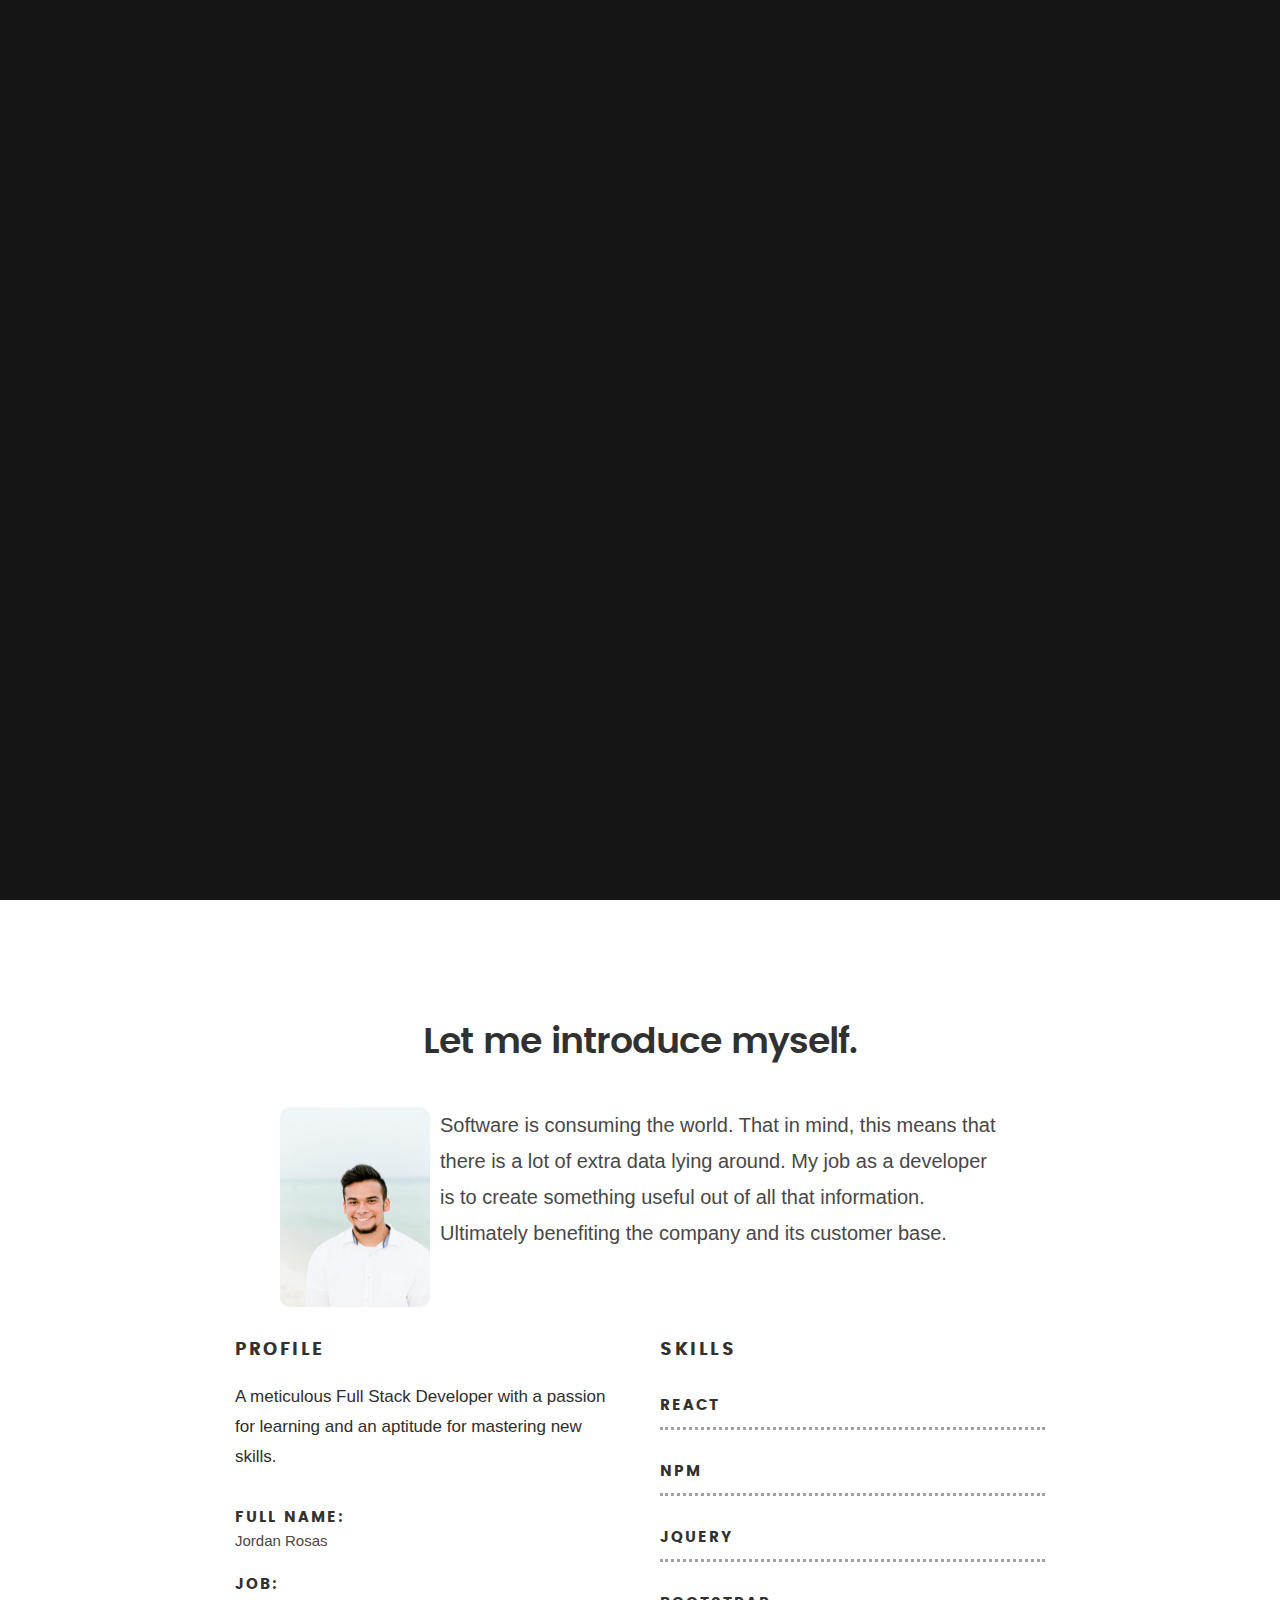
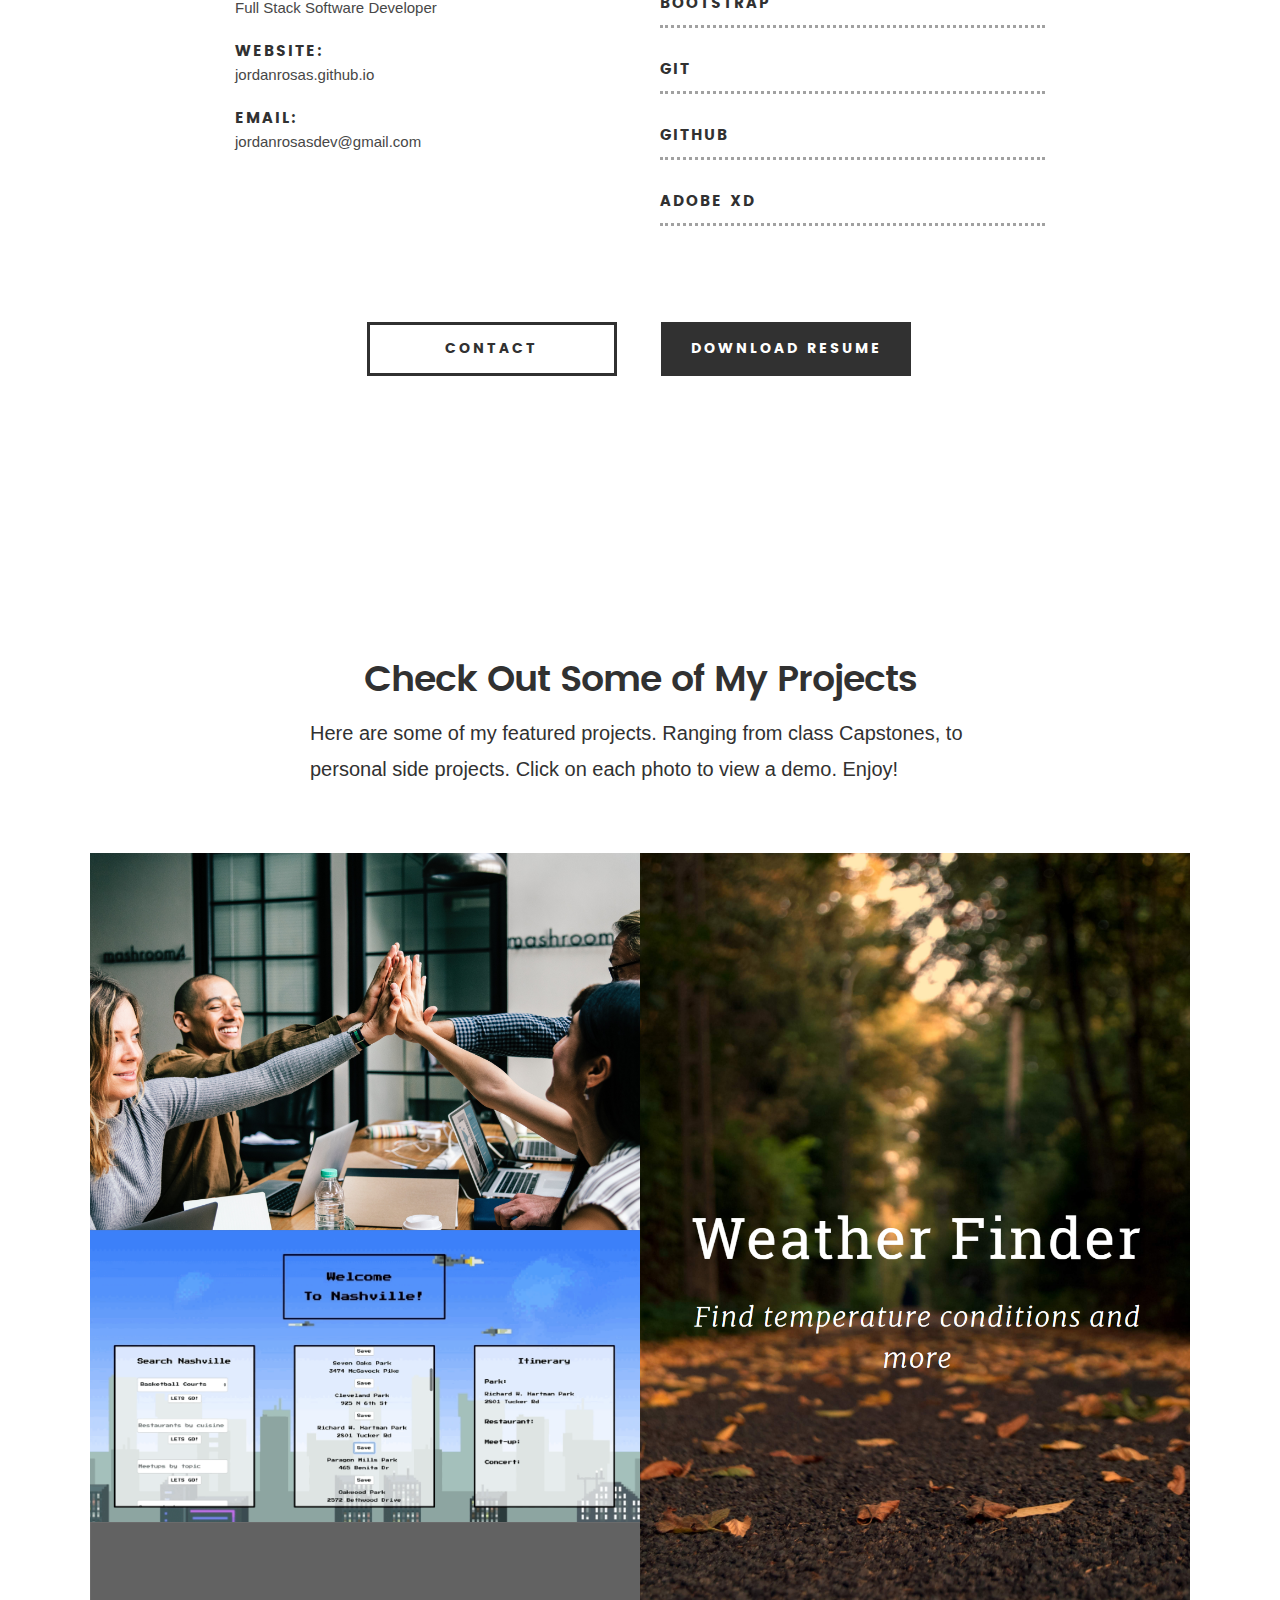
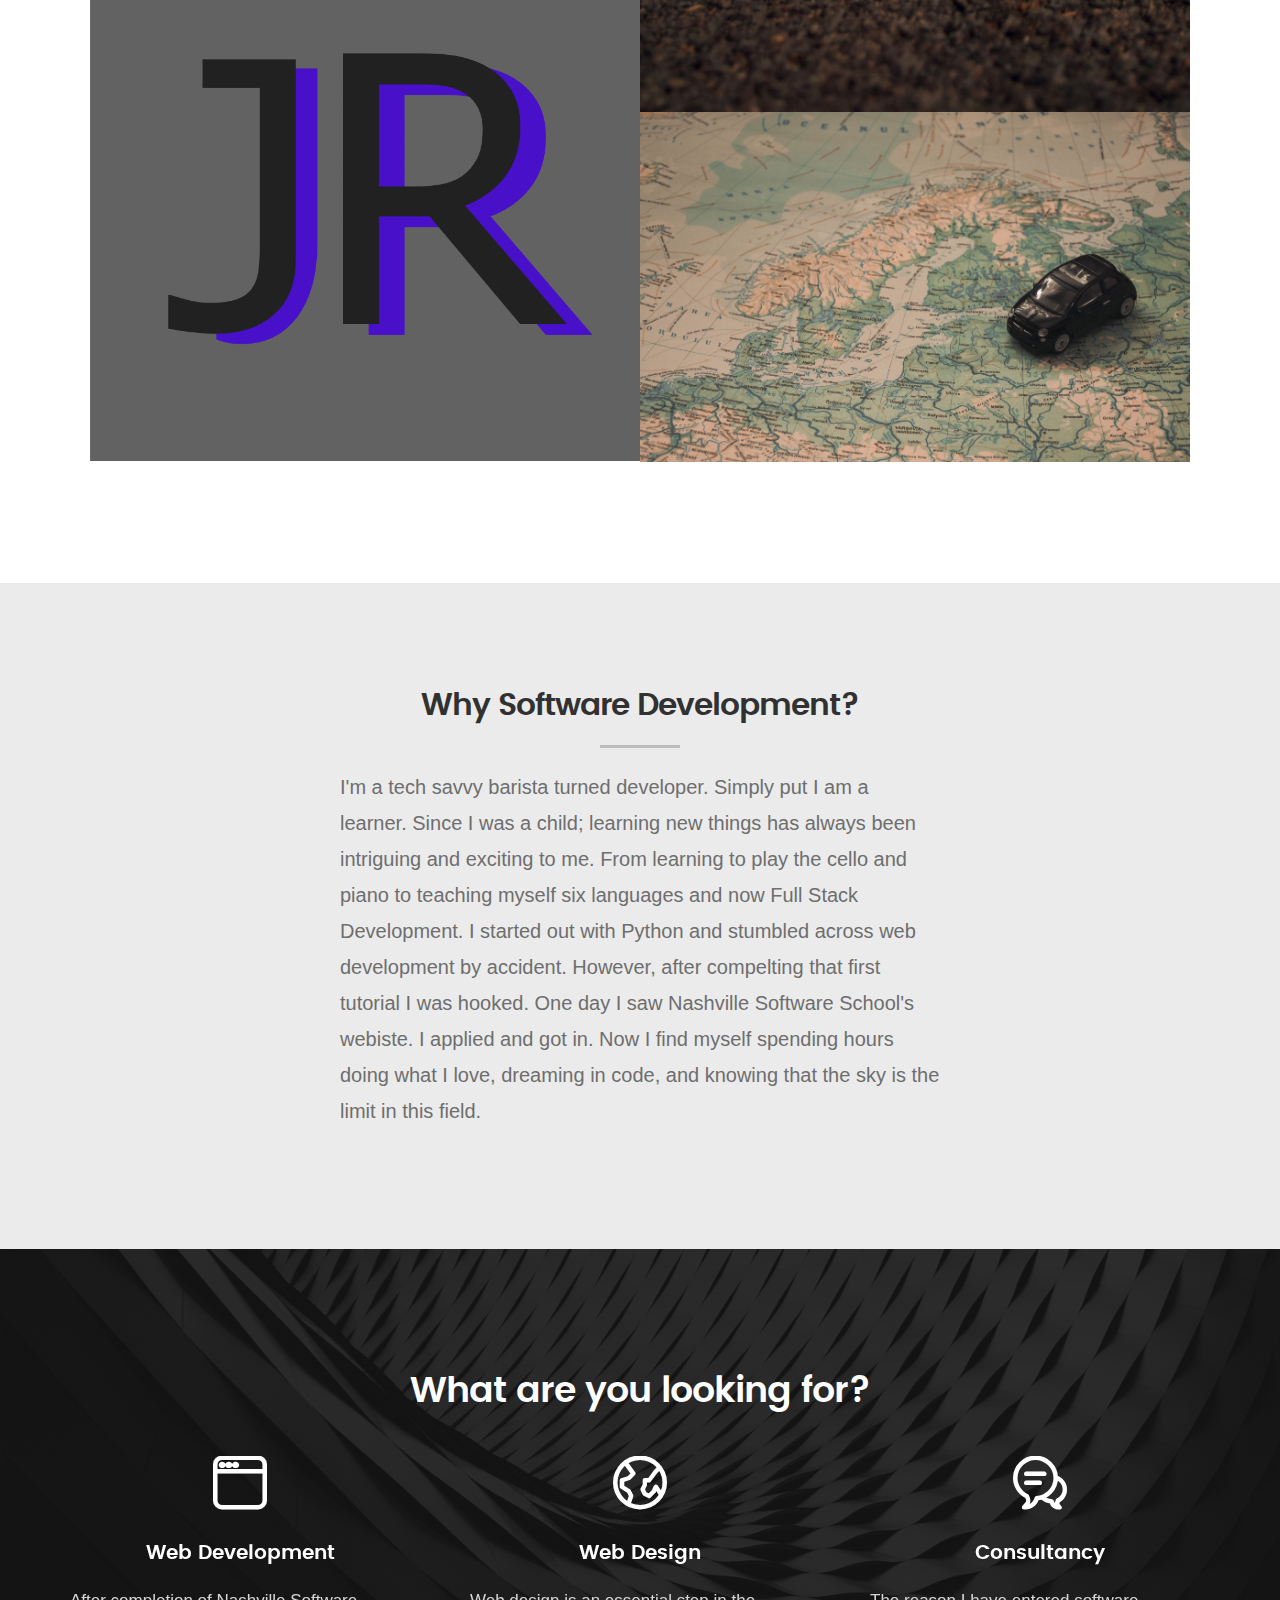
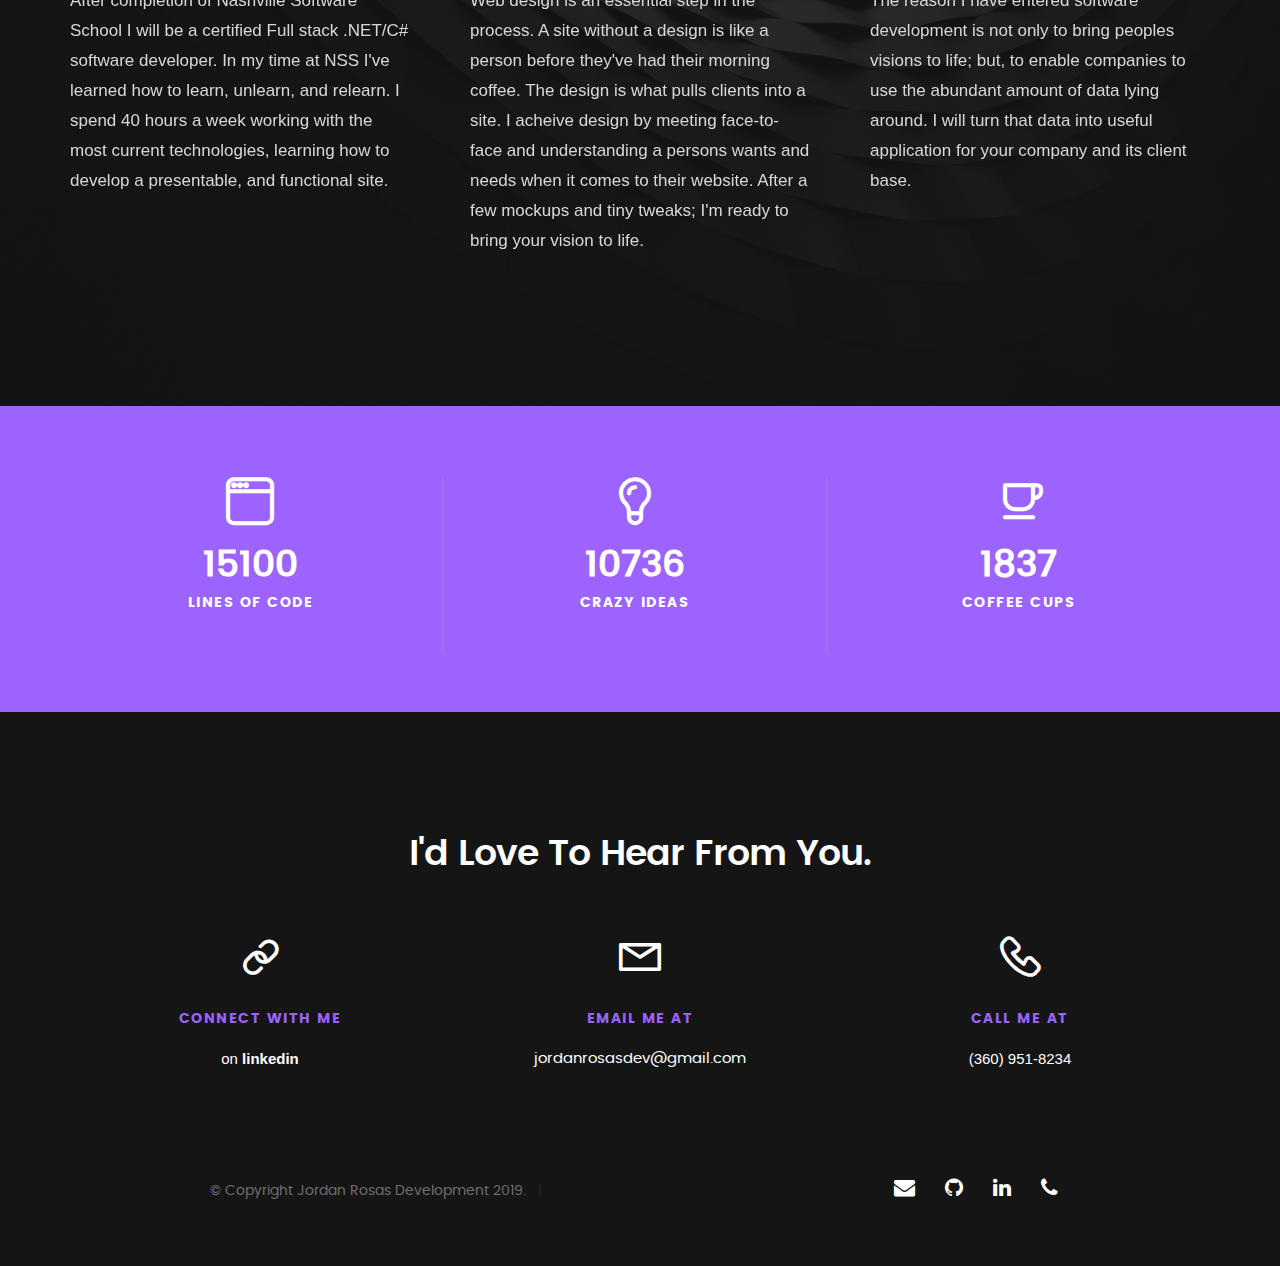
==== commit 3dbdab6a: "small edit" ====
--- a/index.html
+++ b/index.html
@@ -124,7 +124,7 @@
 				</li>
 				<li>
 					<strong>Website:</strong>
-					<span>www.jordanrosasdev.com</span>
+					<span>jordanrosas.github.io</span>
 				</li>
 				<li>
 					<strong>Email:</strong>
@@ -189,7 +189,7 @@
 		<div class="col-twelve">
 			<h1>Check Out Some of My Projects</h1>
 
-			<p class="lead">Here are some of my featured projects. Ranging from class Capstones, to personal side projects. Enjoy!</p>
+			<p class="lead">Here are some of my featured projects. Ranging from class Capstones, to personal side projects. Click on each photo to view a demo. Enjoy!</p>
 
 		</div>   		
 	</div> <!-- /section-intro--> 
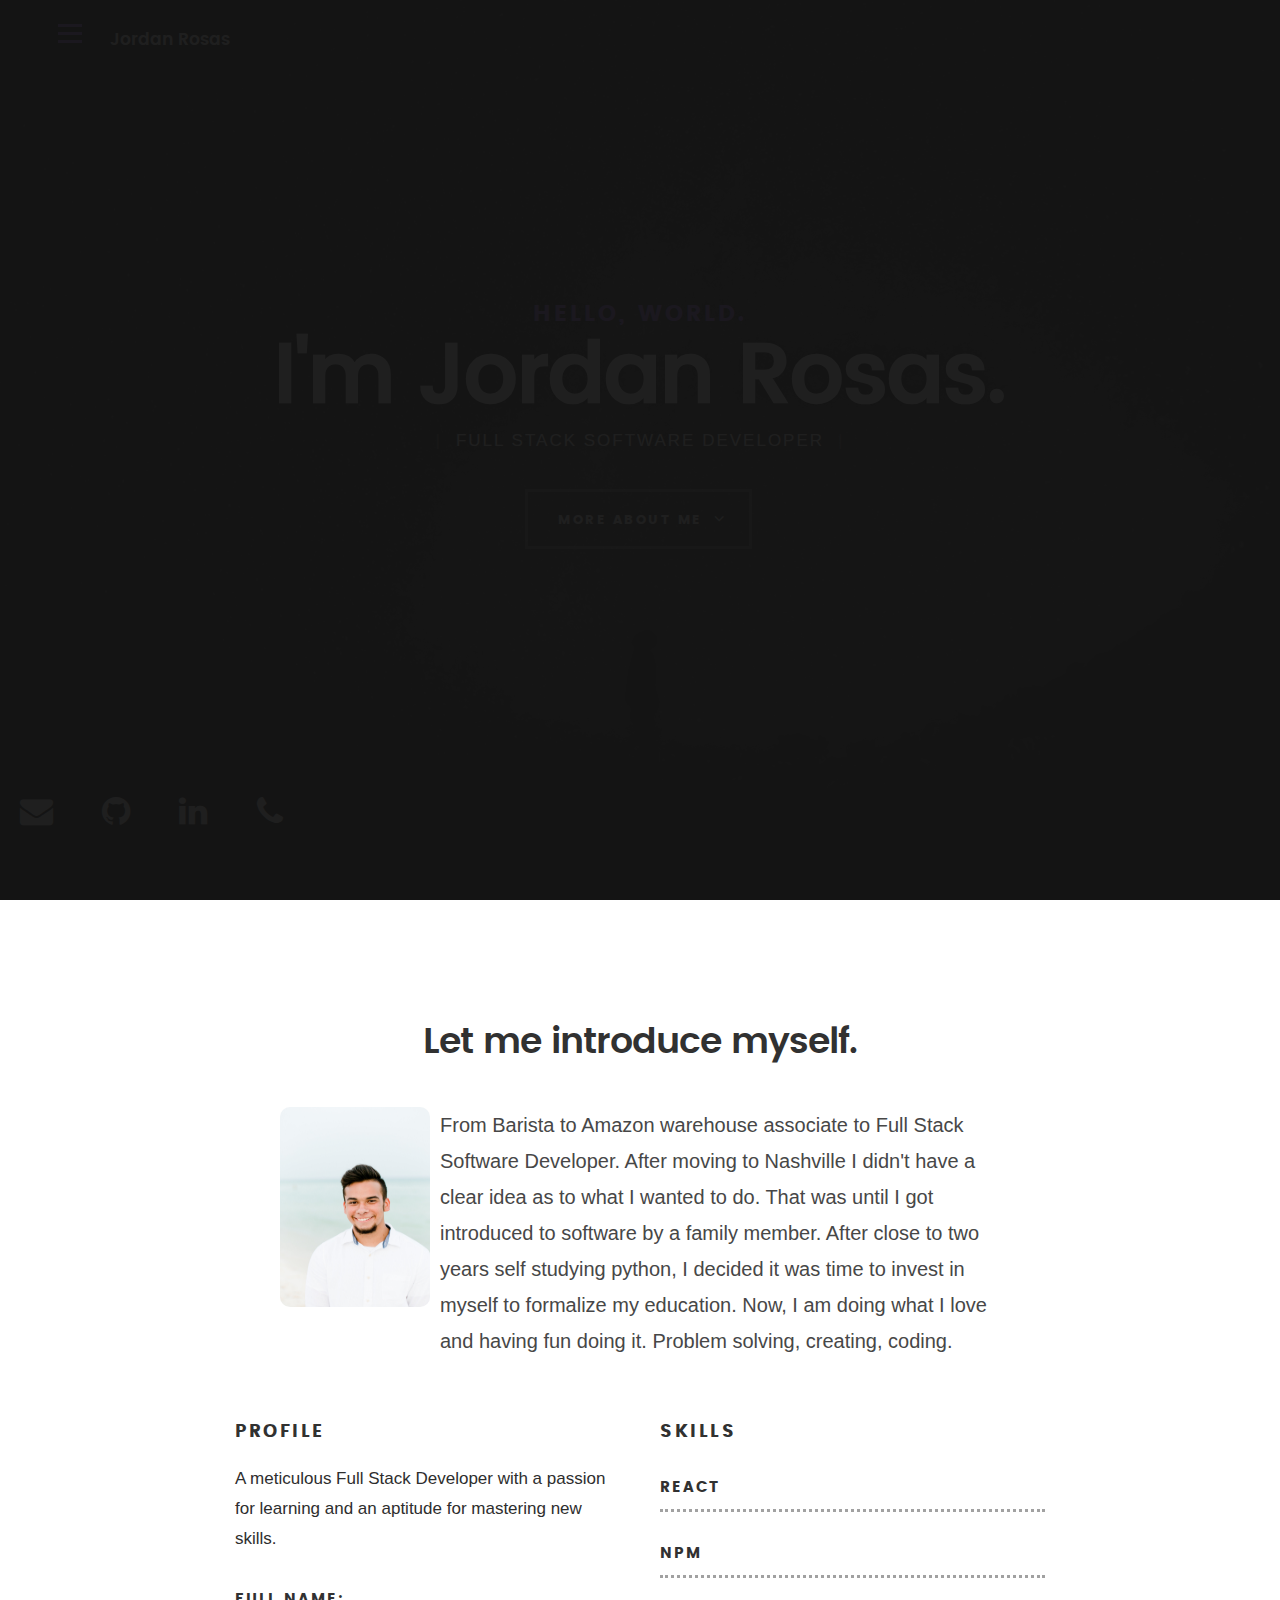
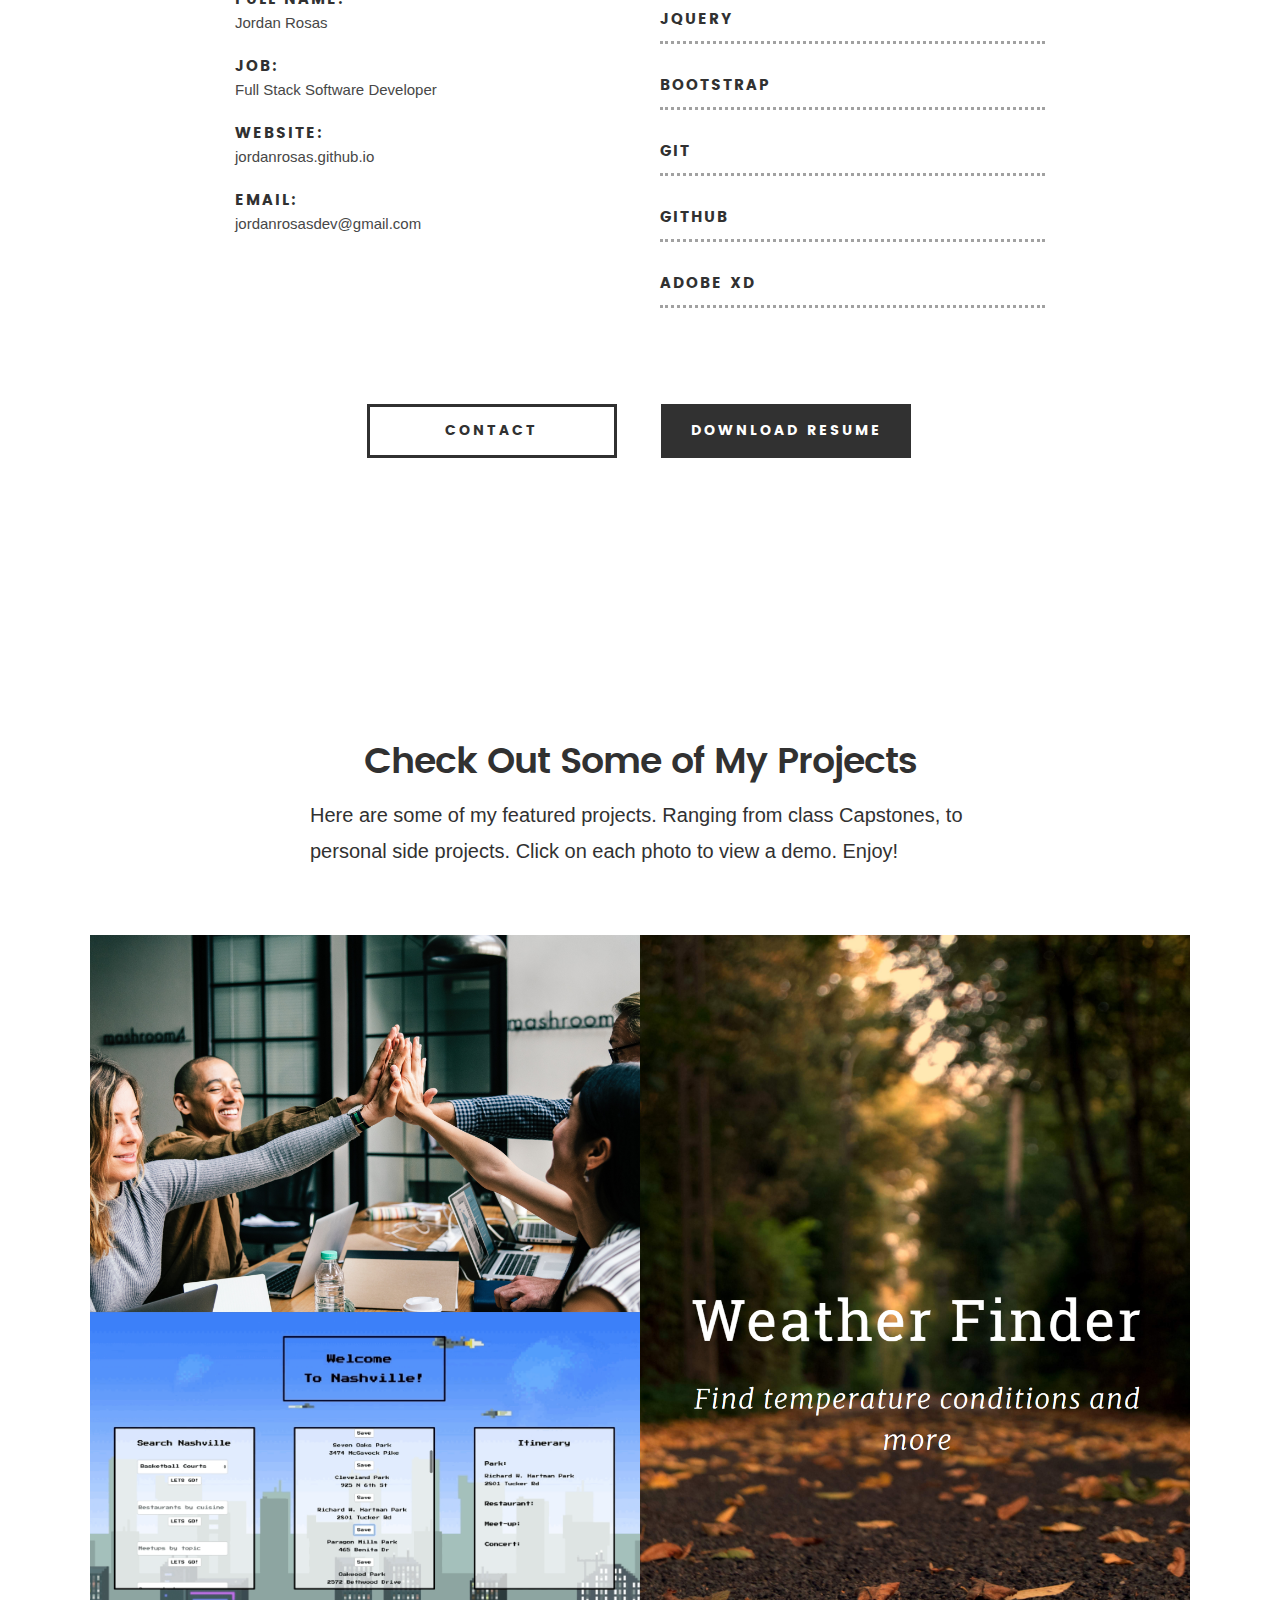
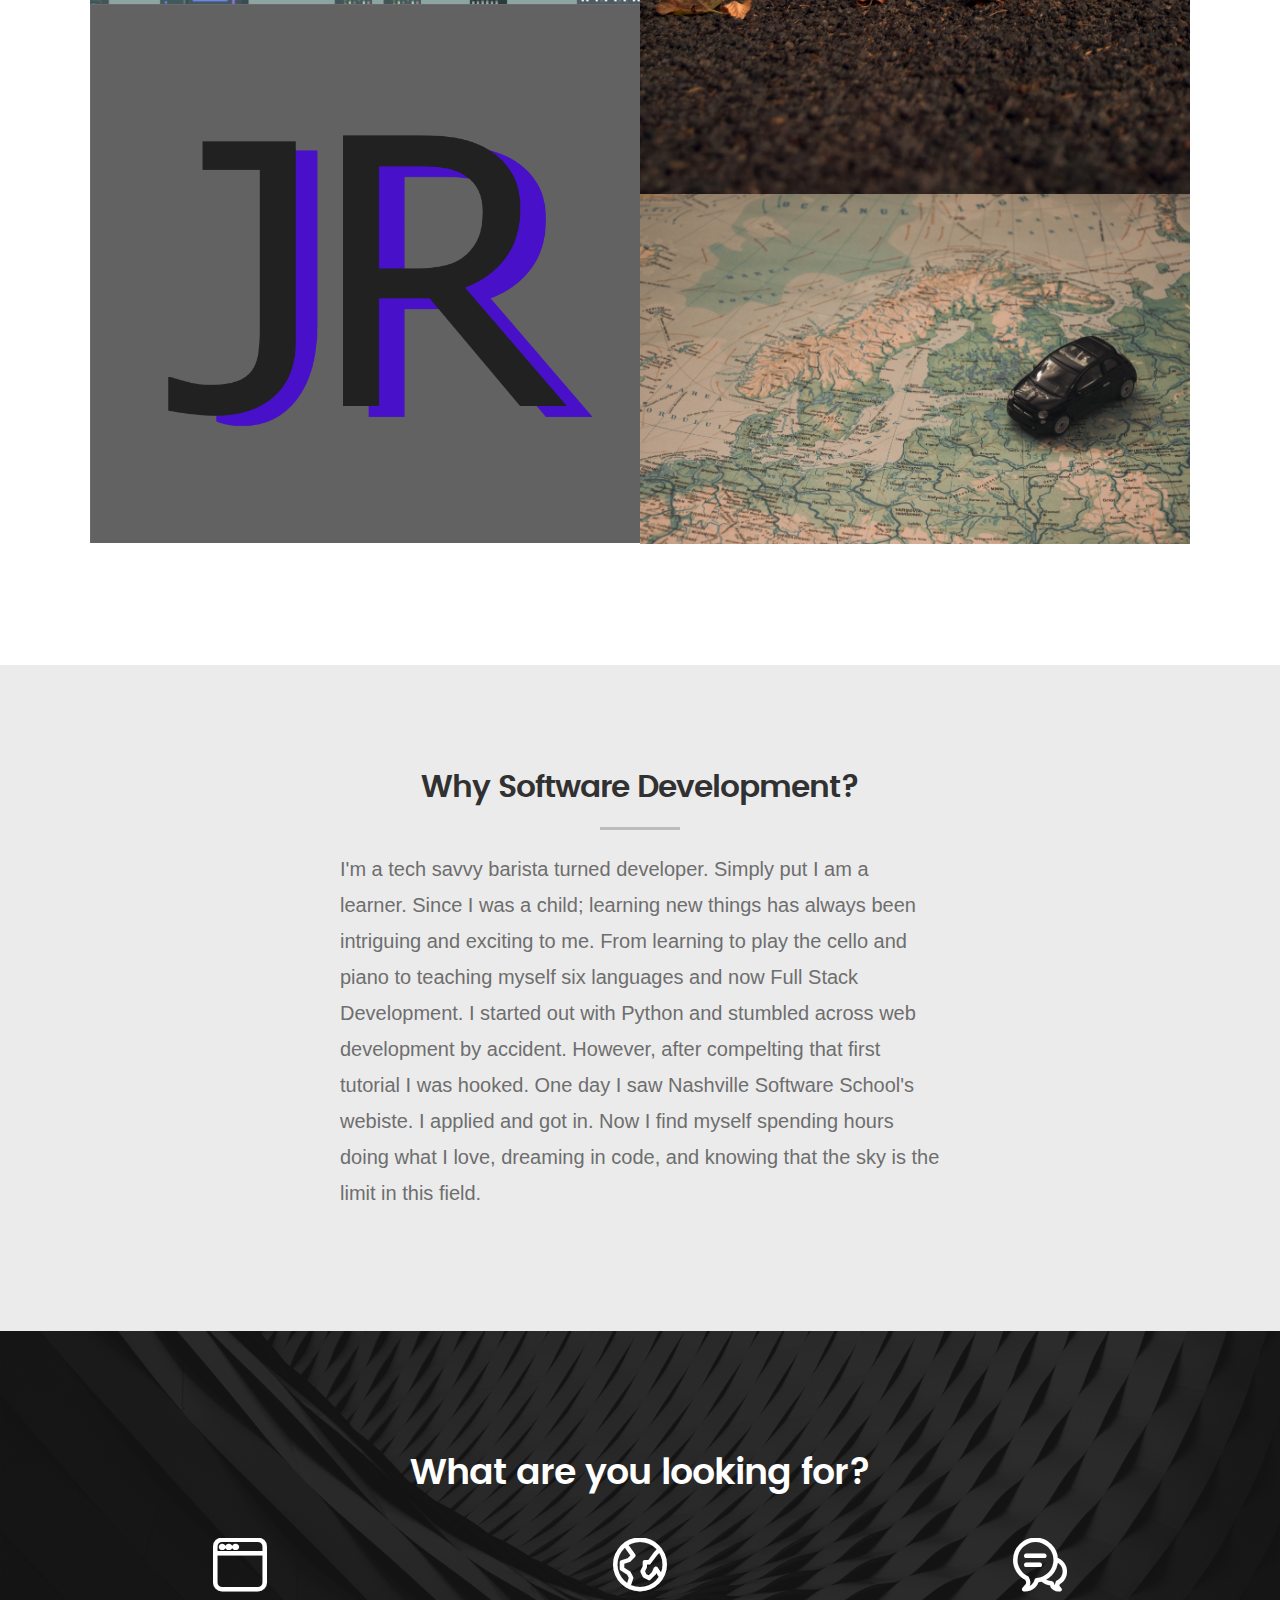
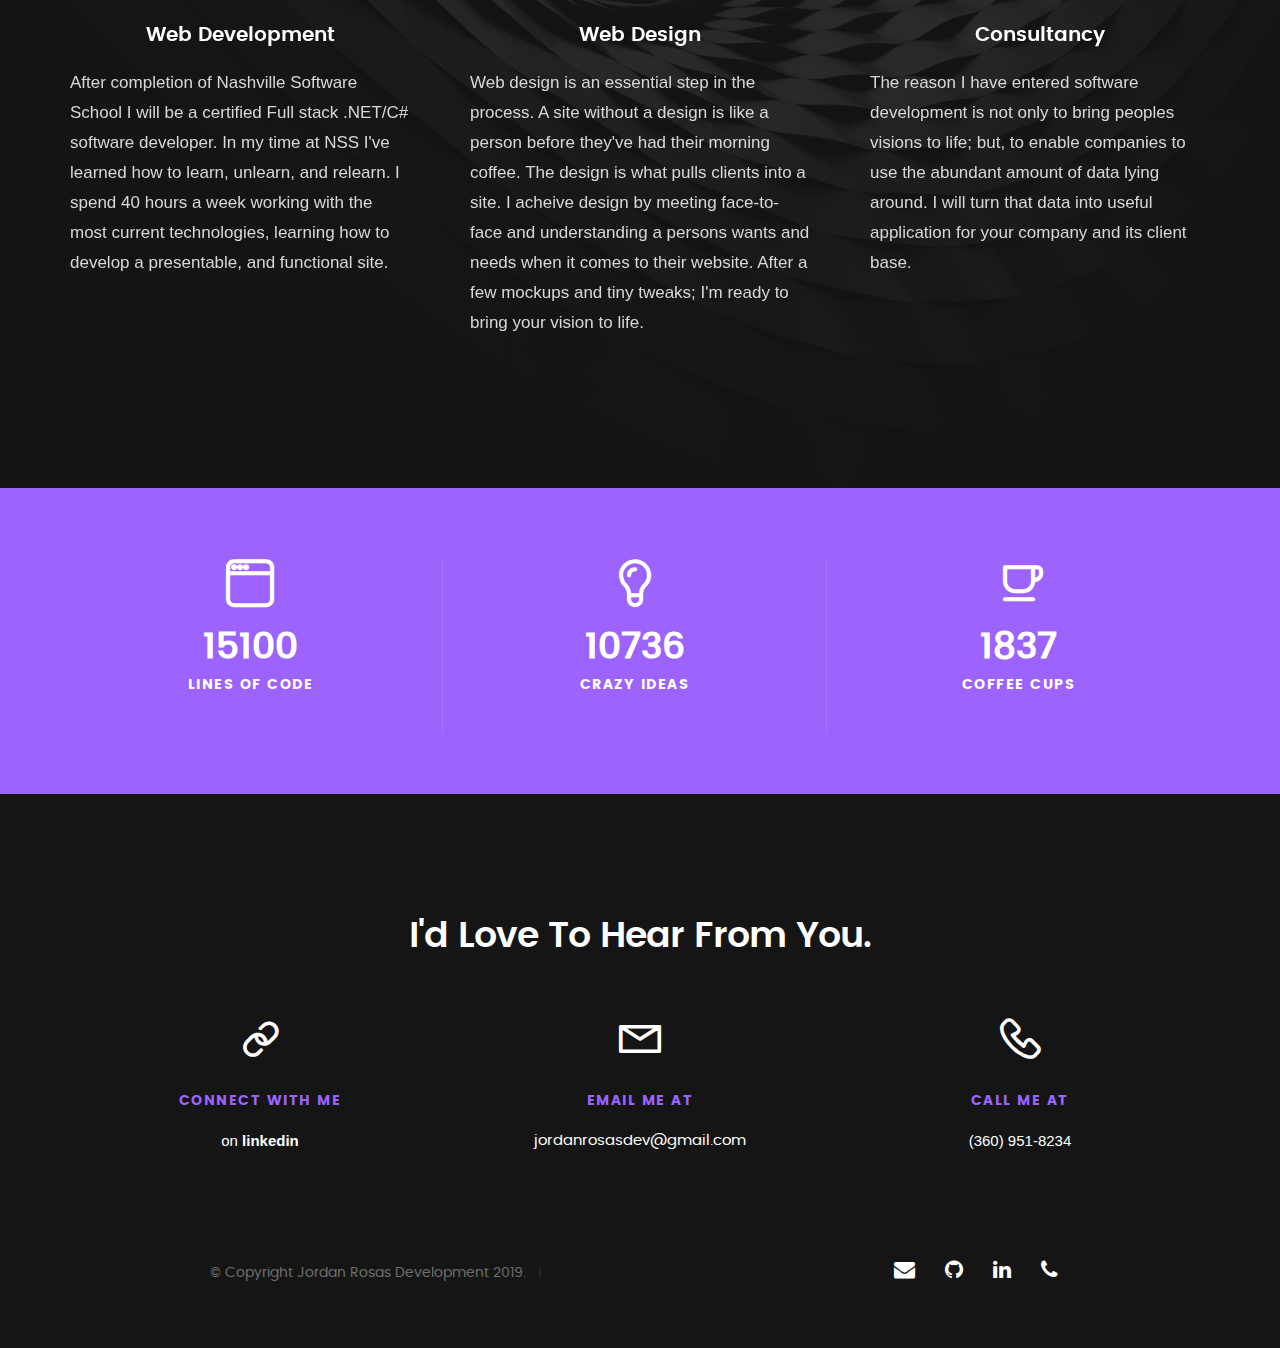
==== commit 58de27f9: "profile edit and new resume attachment" ====
--- a/index.html
+++ b/index.html
@@ -101,7 +101,7 @@
 
 				<img class="profilePicture" src="images/profilePicture.jpg" alt="Profile Picture">
 
-				<p class="lead">Software is consuming the world. That in mind, this means that there is a lot of extra data lying around. My job as a developer is to create something useful out of all that information. Ultimately benefiting the company and its customer base.</p>
+				<p class="lead">From Barista to Amazon warehouse associate to Full Stack Software Developer. After moving to Nashville I didn't have a clear idea as to what I wanted to do. That was until I got introduced to software by a family member. After close to two years self studying python, I decided it was time to invest in myself to formalize my education. Now, I am doing what I love and having fun doing it. Problem solving, creating, coding.</p>
 			</div>   			
 
 		</div>   		
@@ -176,7 +176,7 @@
 	<div class="row button-section">
 		<div class="col-twelve">
 			<a href="#contact" title="Hire Me" class="button stroke smoothscroll">Contact</a>
-			<a href="images/Resume.pdf" download="Resume.pdf" title="Download CV" class="button button-primary">Download Resume</a>
+			<a href="images/Jordan-Rosas-Resume.pdf" download="Jordan-Rosas-Resume.pdf" title="Download CV" class="button button-primary">Download Resume</a>
 		</div>   		
 	</div>
 
--- a/css/main.css
+++ b/css/main.css
@@ -1508,7 +1508,7 @@
 }
 .intro-info .lead {
 	text-align: left;
-	padding-left: 13rem;
+	padding-left: 16rem;
 	color:#474747;
 	font-family:sans-serif;
 }
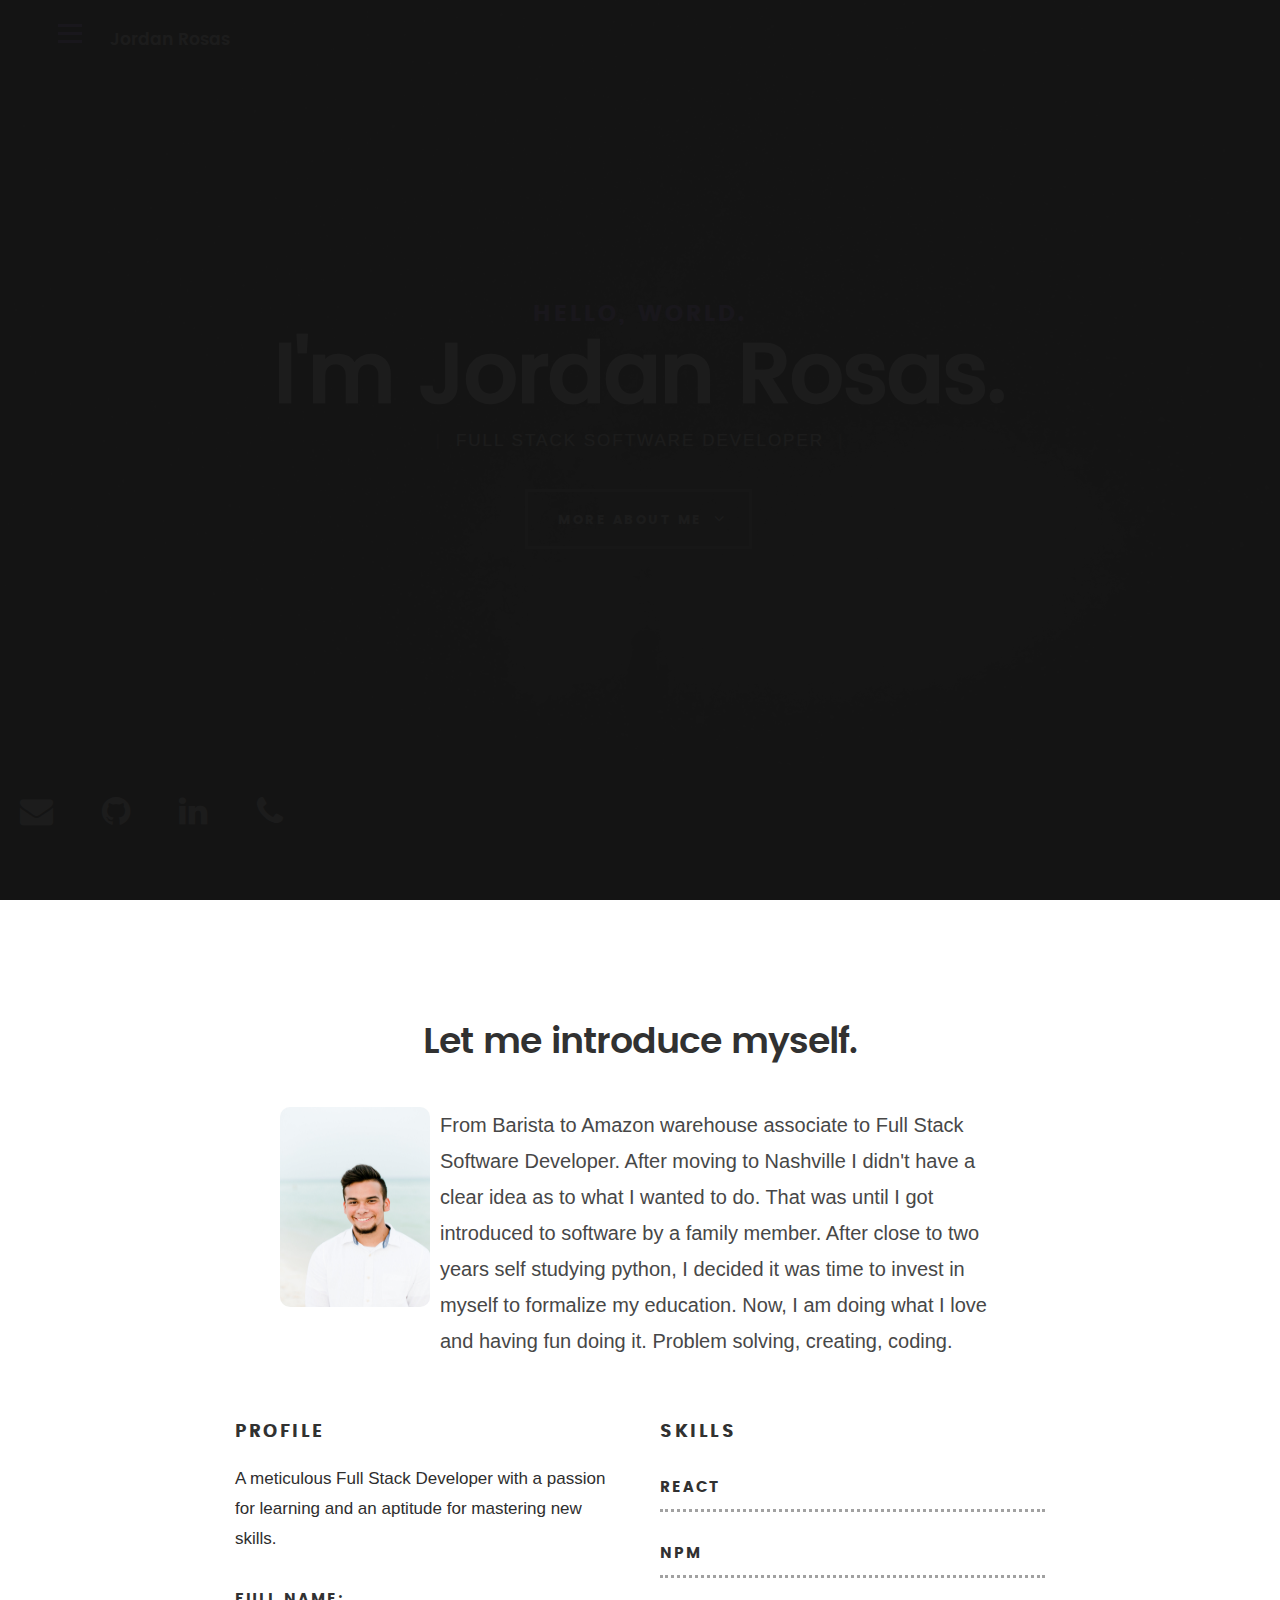
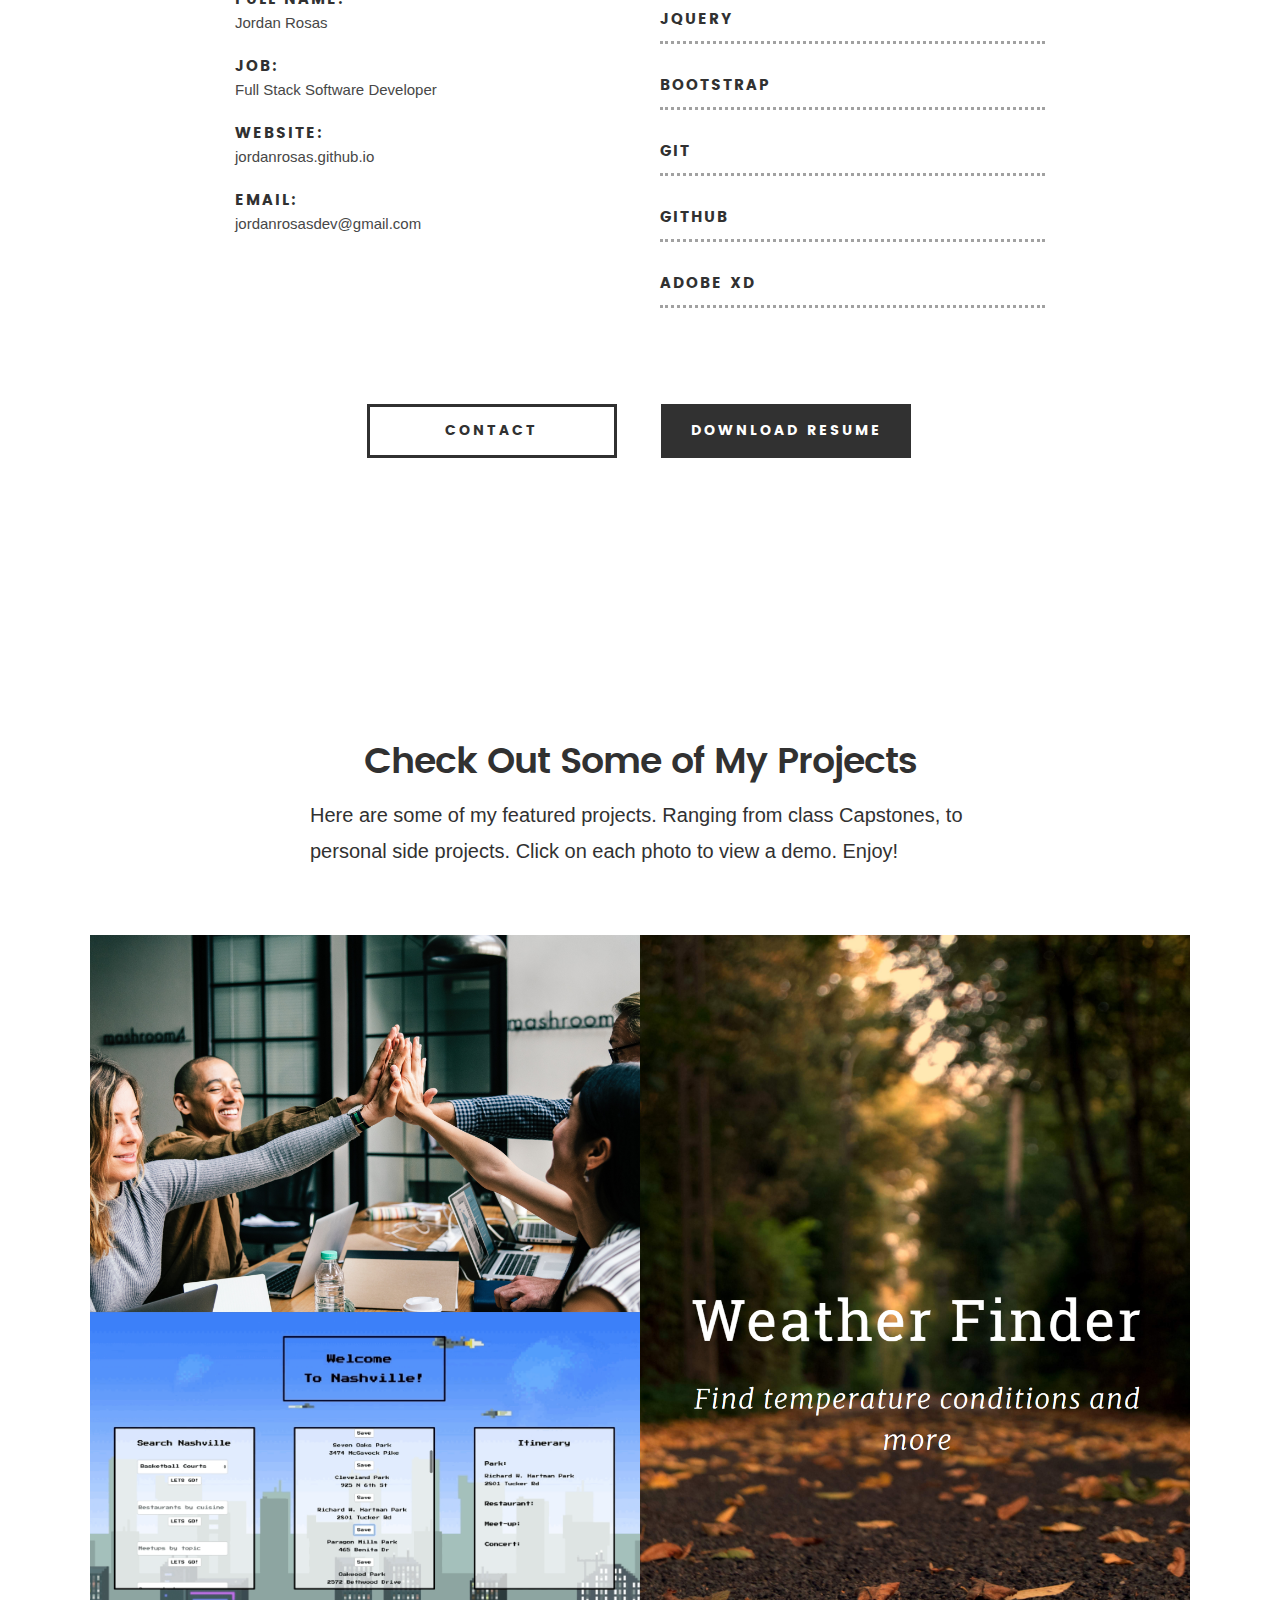
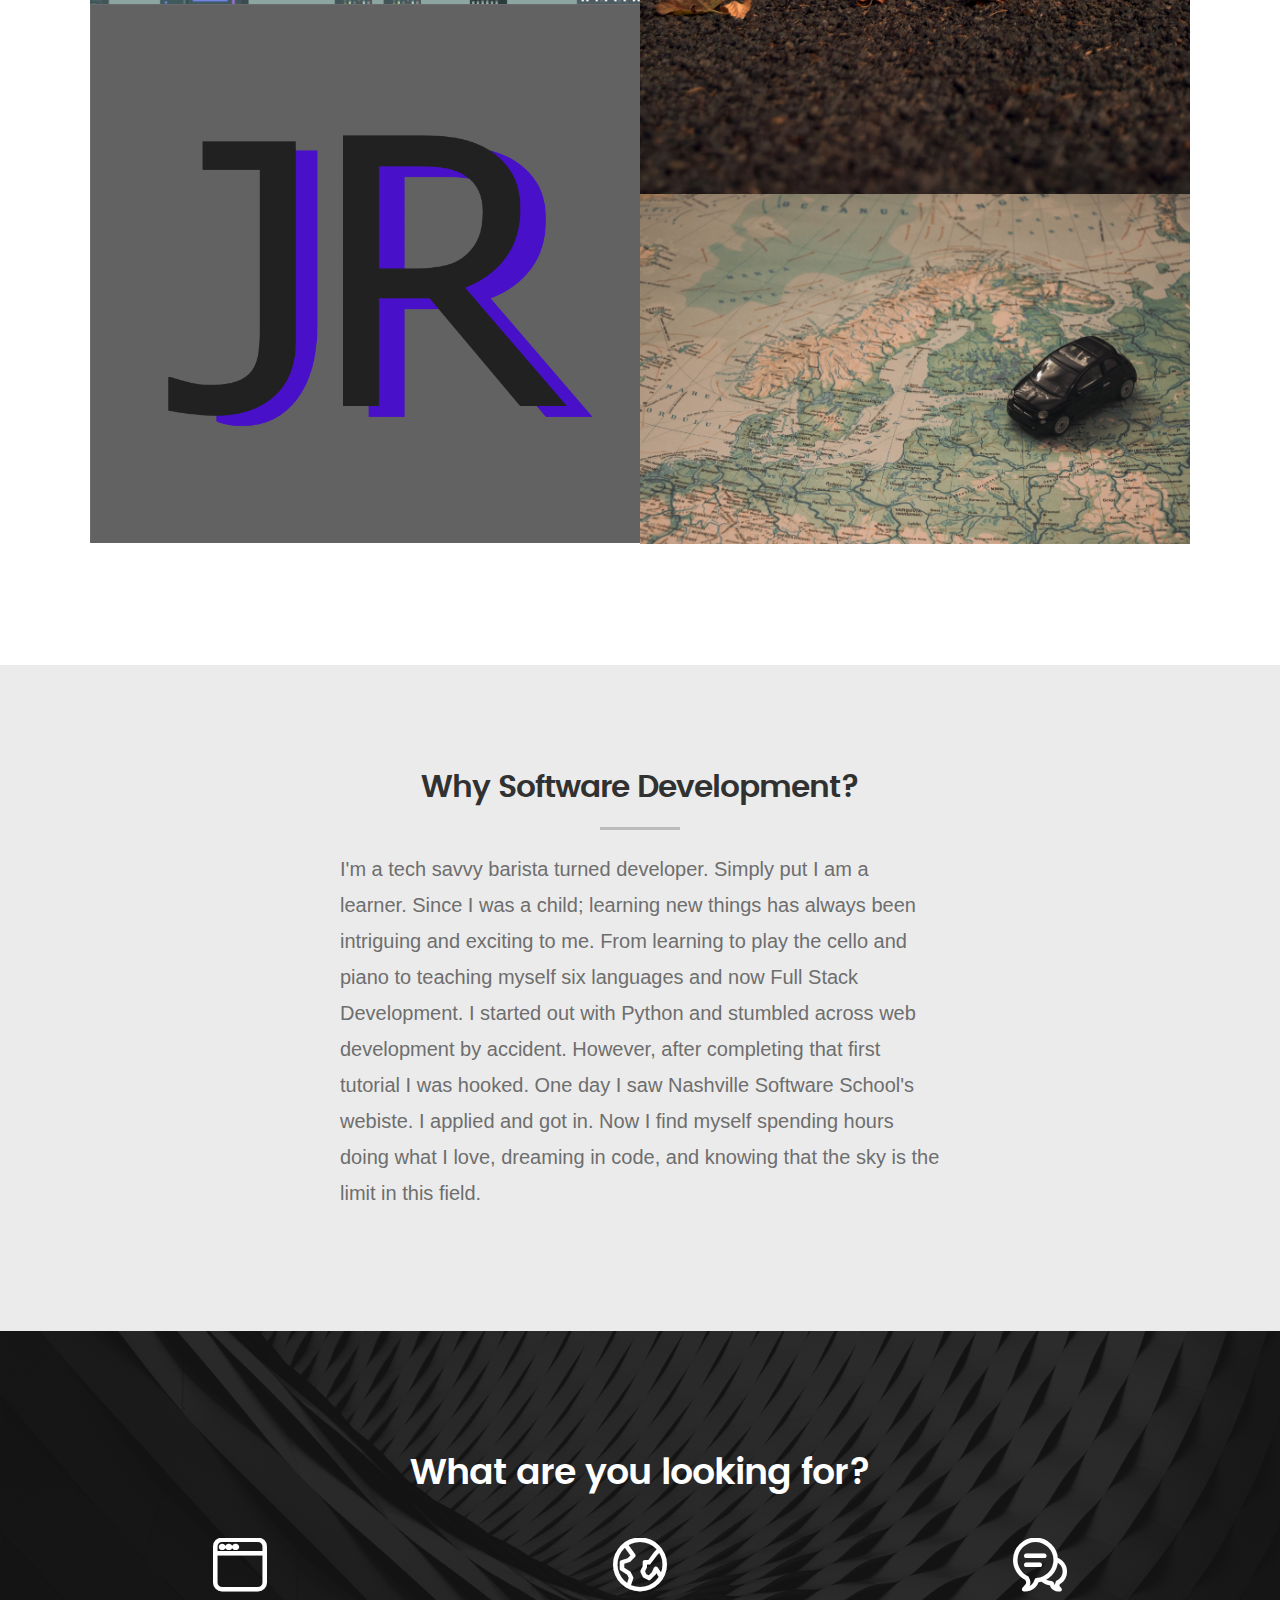
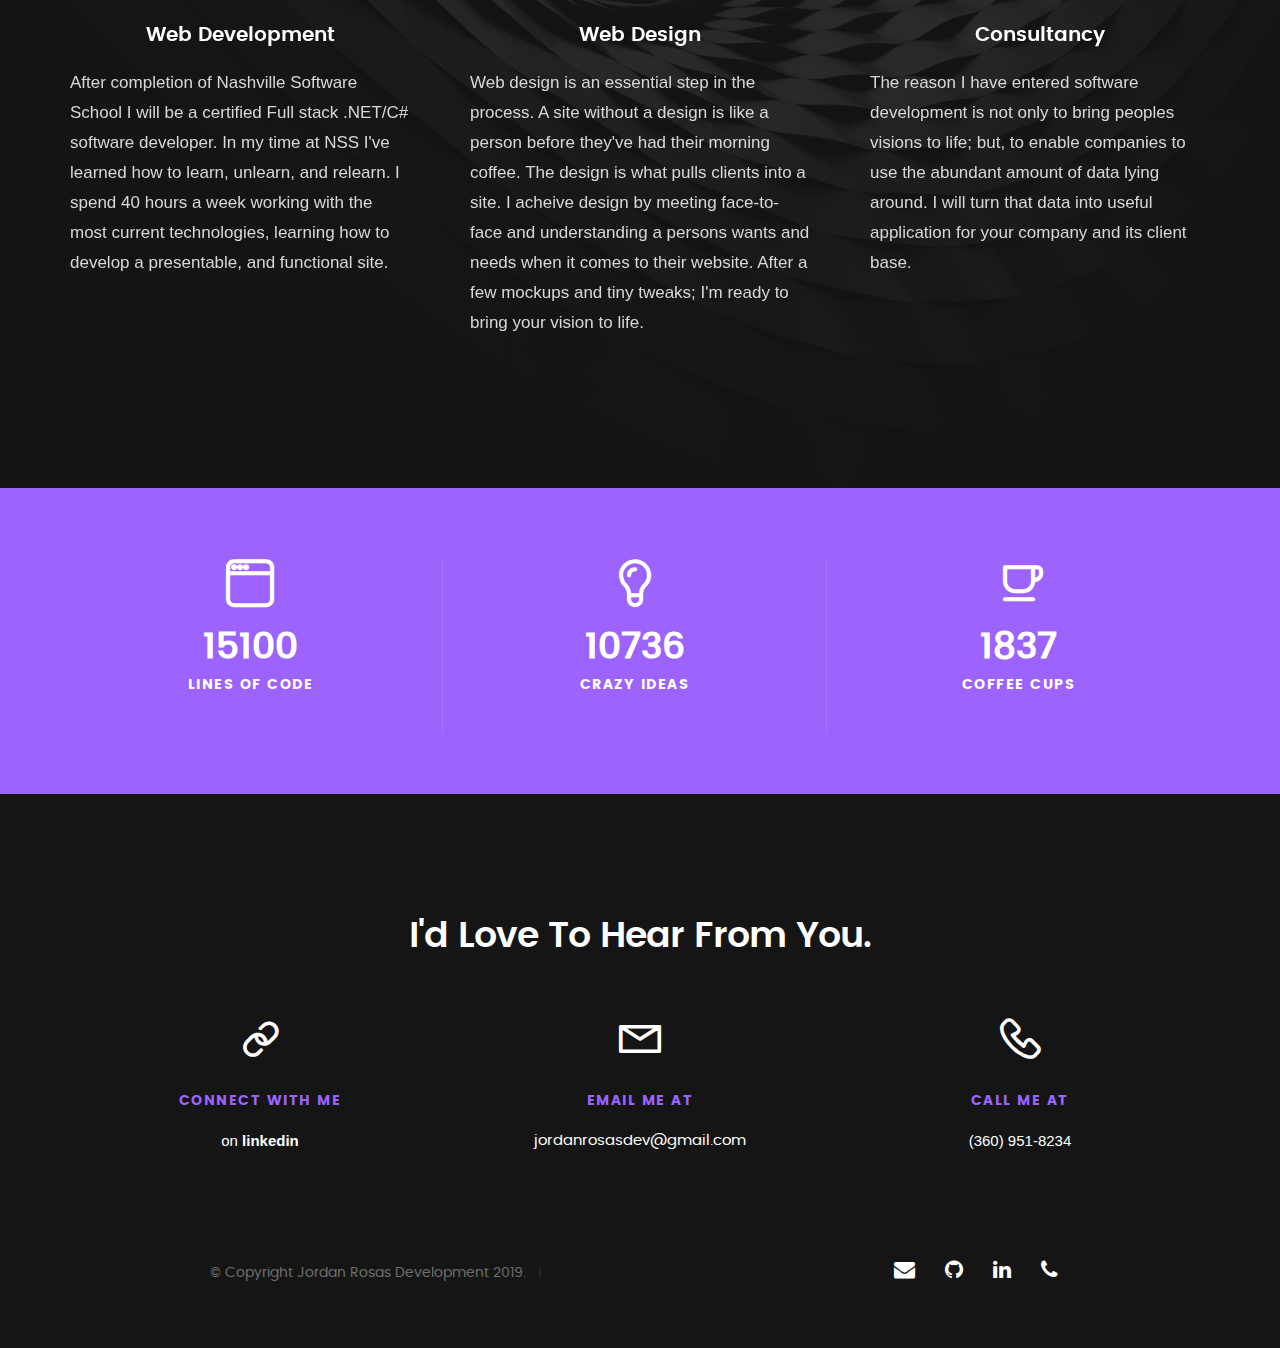
==== commit 33c39db0: "spelling error fix" ====
--- a/index.html
+++ b/index.html
@@ -400,7 +400,7 @@
 				<h2 class="h01"><a href="http://www.dreamhost.com/r.cgi?287326|STYLESHOUT">Why Software Development?</a></h2>
 
 			<p class="lead">
-			I'm a tech savvy barista turned developer. Simply put I am a learner. Since I was a child; learning new things has always been intriguing and exciting to me. From learning to play the cello and piano to teaching myself six languages and now Full Stack Development. I started out with Python and stumbled across web development by accident. However, after compelting that first tutorial I was hooked. One day I saw Nashville Software School's webiste. I applied and got in. Now I find myself spending hours doing what I love, dreaming in code, and knowing that the sky is the limit in this field. 
+			I'm a tech savvy barista turned developer. Simply put I am a learner. Since I was a child; learning new things has always been intriguing and exciting to me. From learning to play the cello and piano to teaching myself six languages and now Full Stack Development. I started out with Python and stumbled across web development by accident. However, after completing that first tutorial I was hooked. One day I saw Nashville Software School's webiste. I applied and got in. Now I find myself spending hours doing what I love, dreaming in code, and knowing that the sky is the limit in this field. 
 		</p>
 		</div>
 
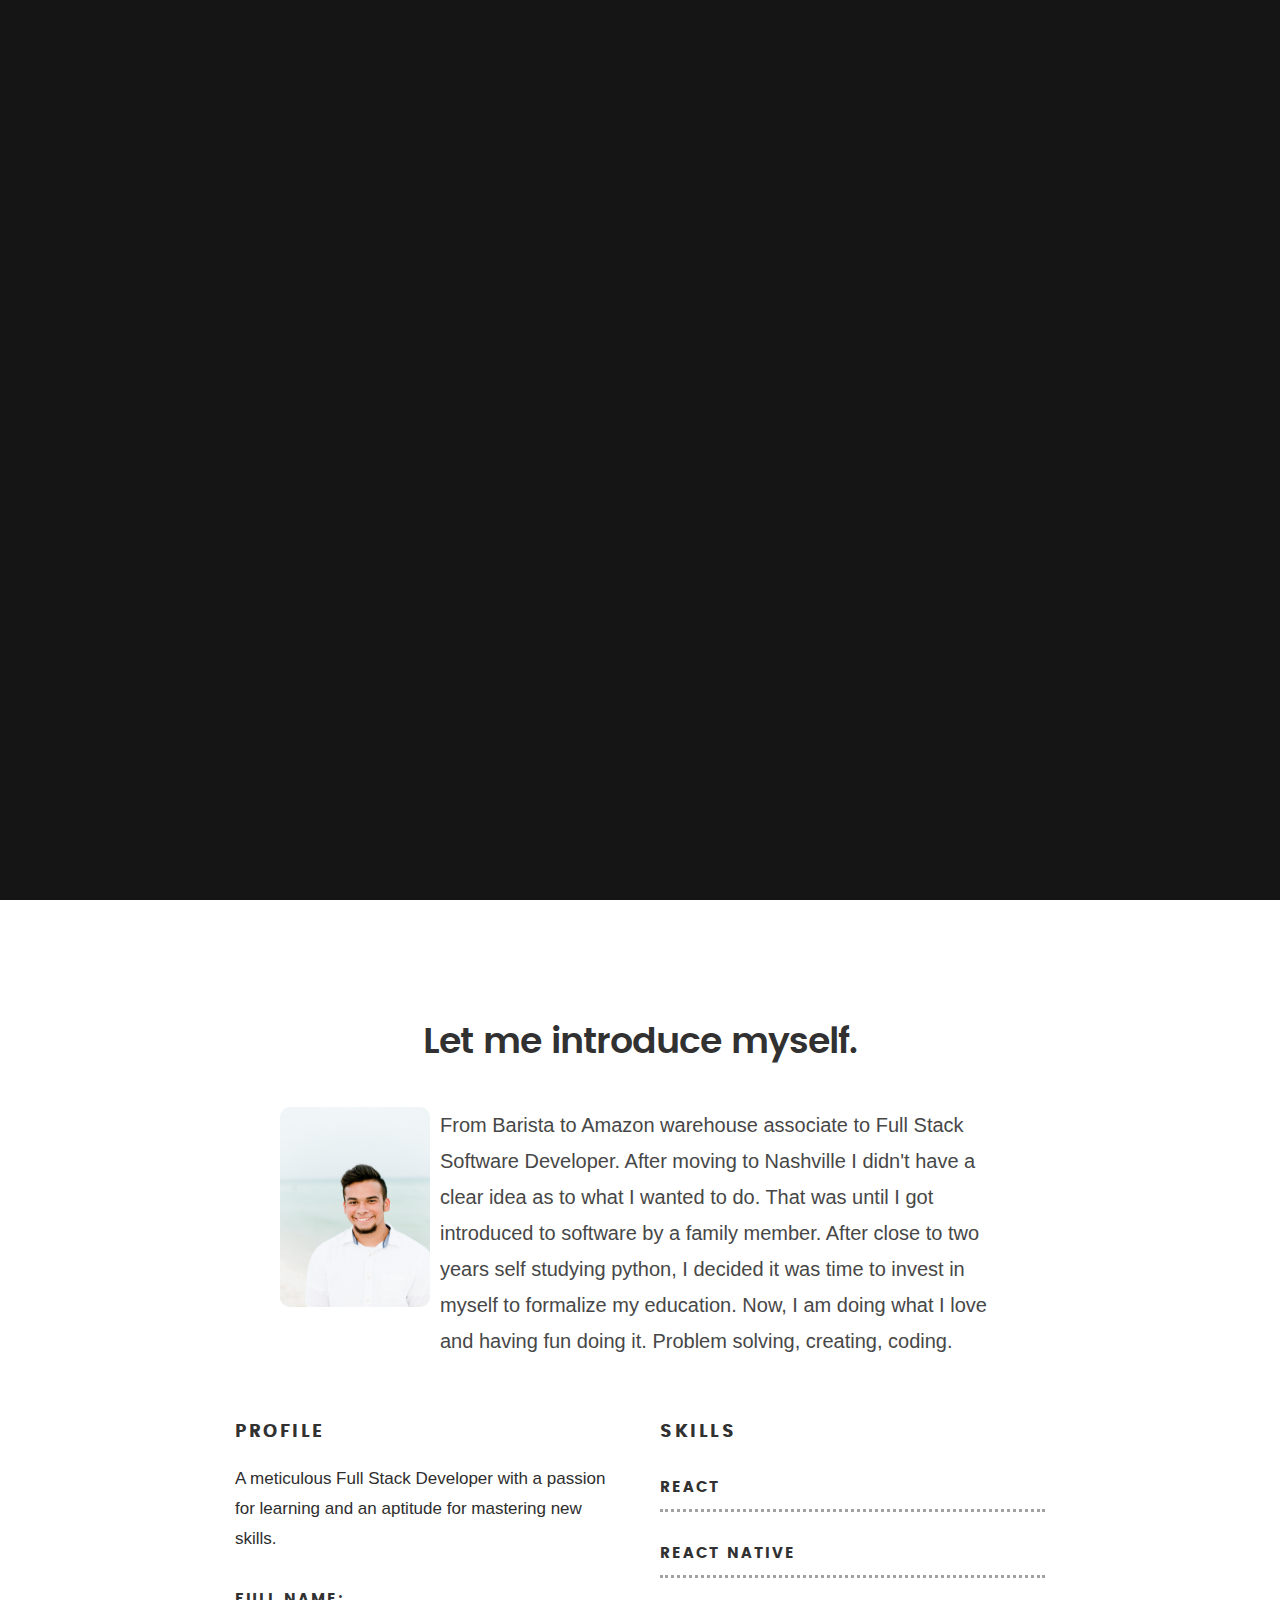
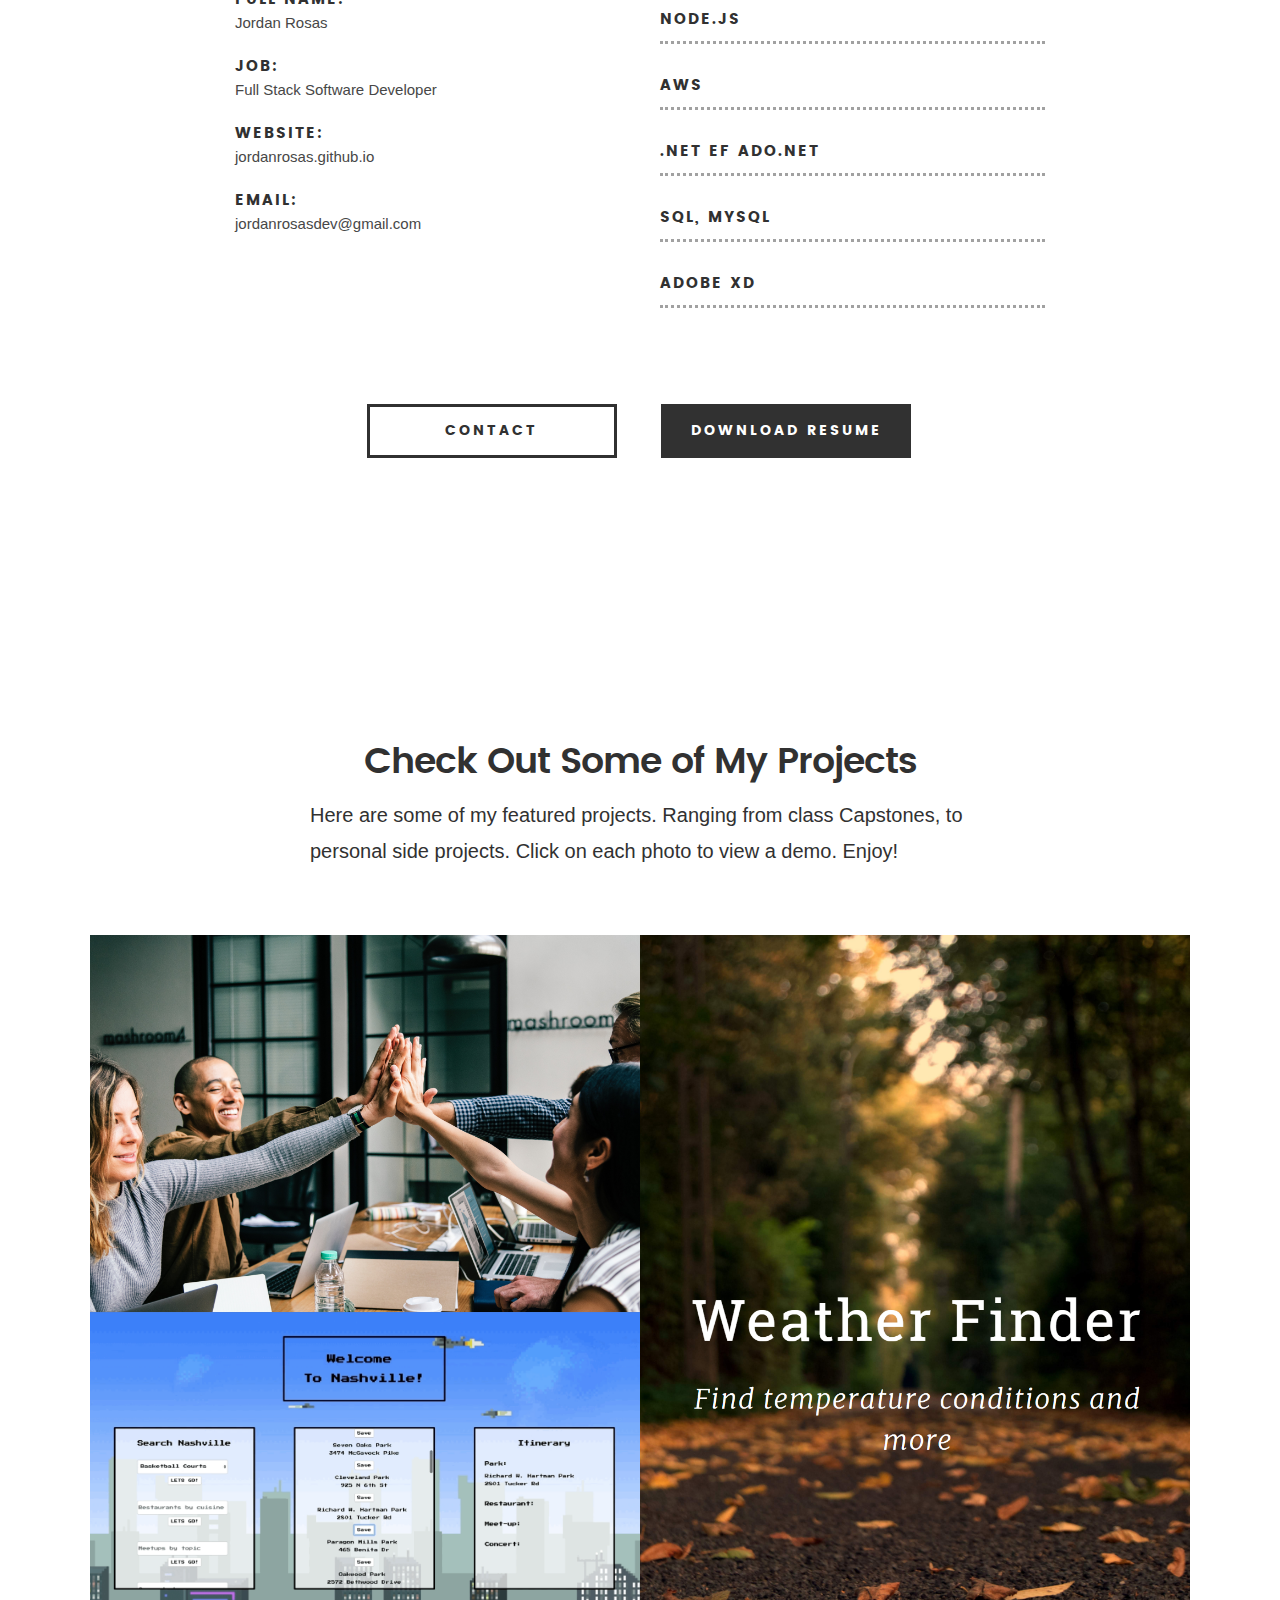
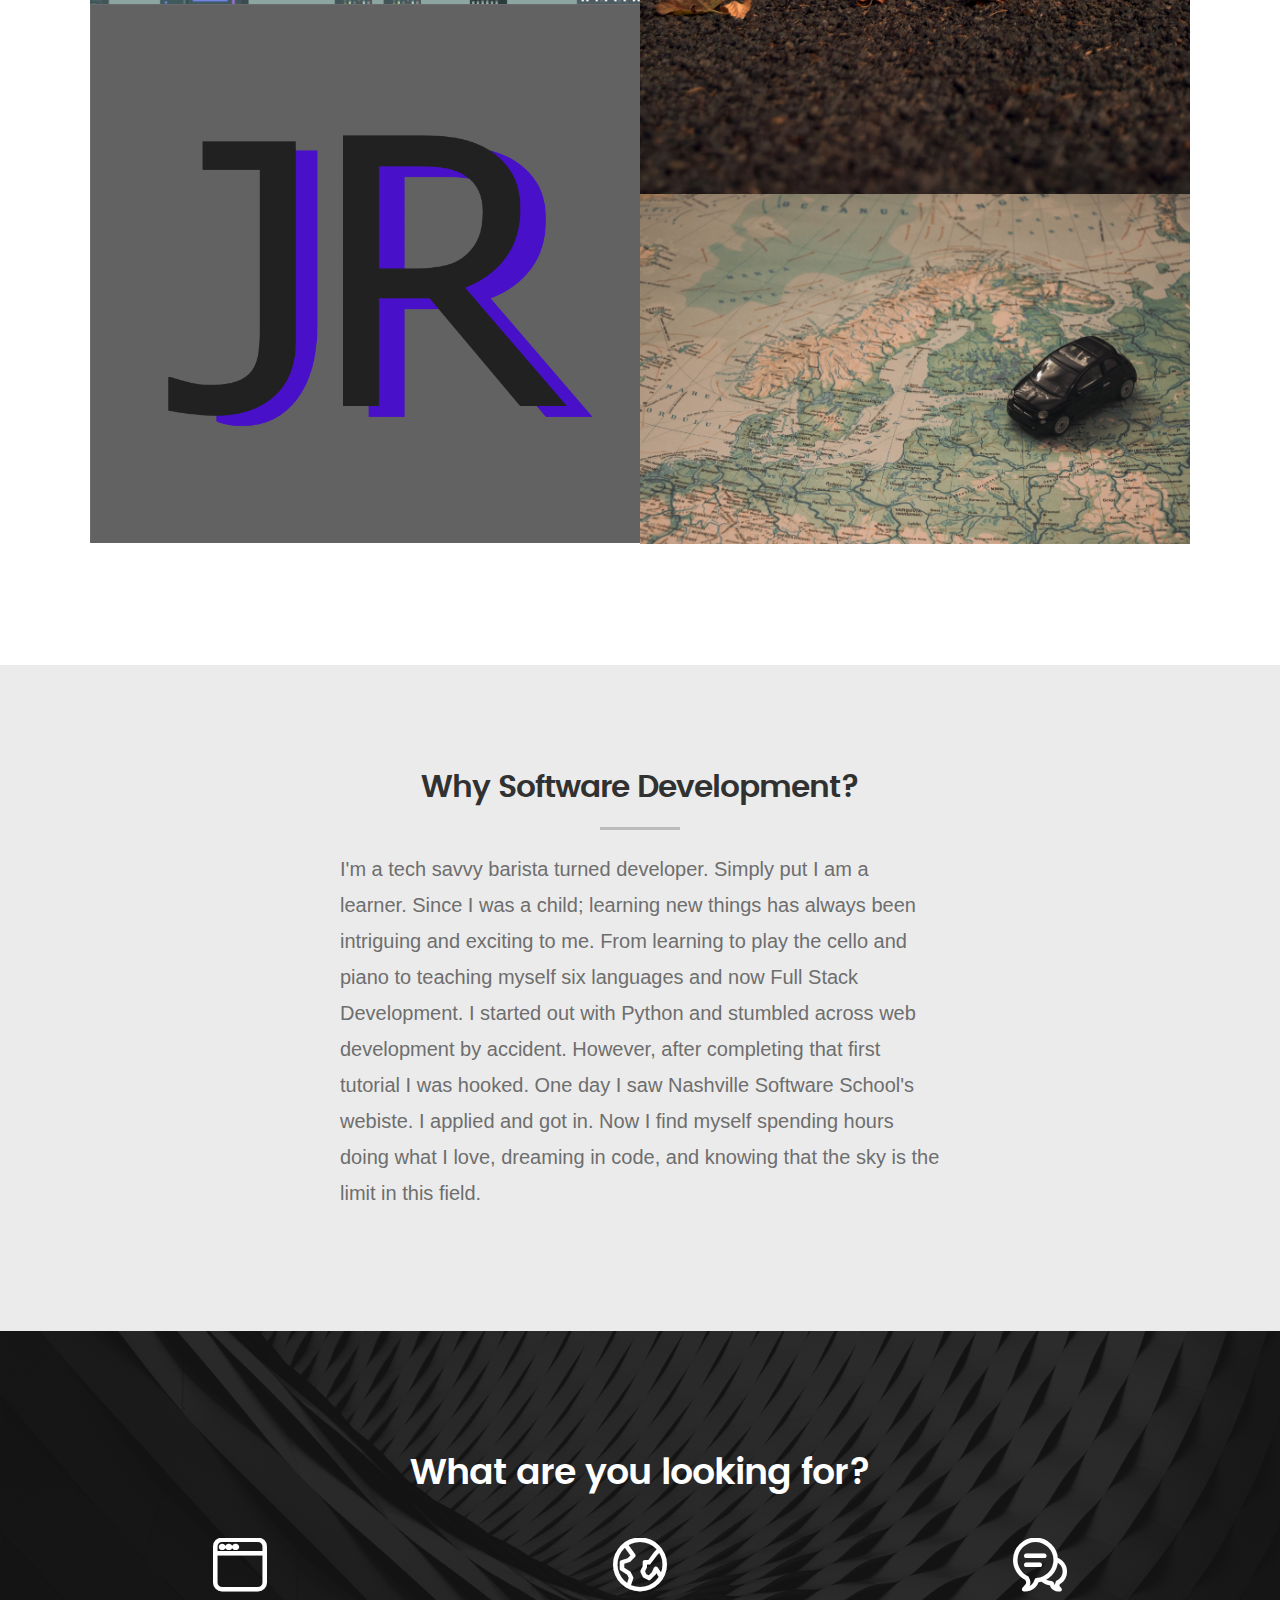
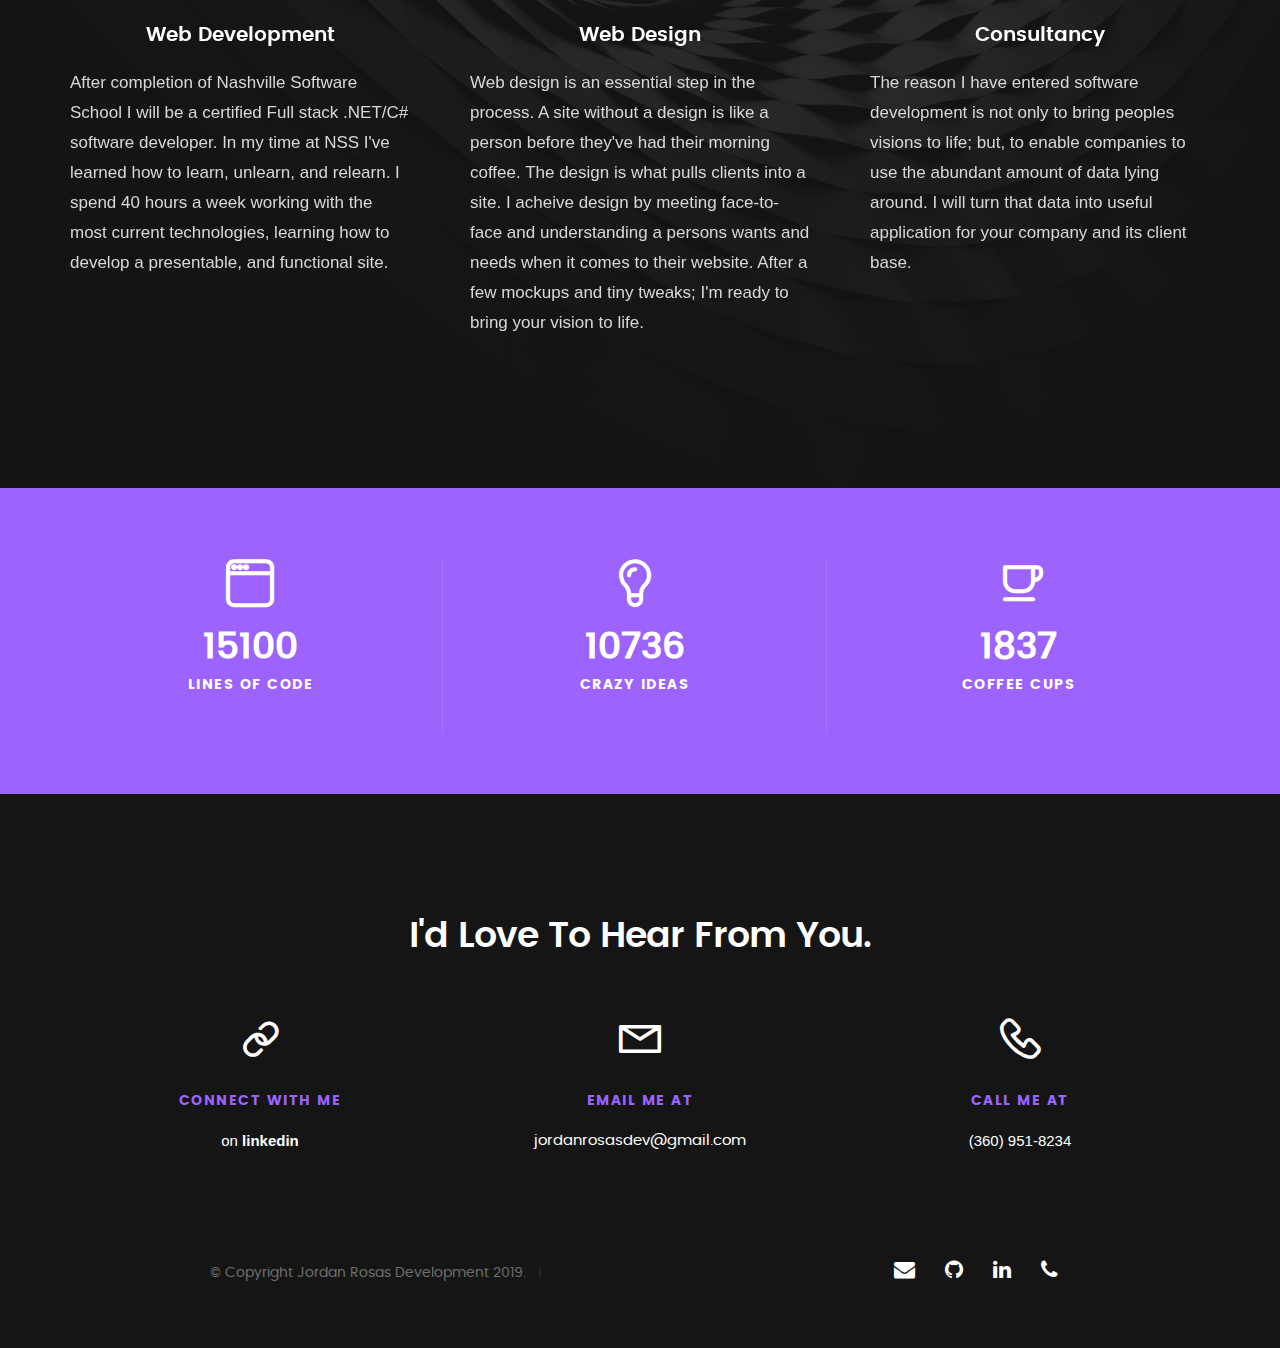
==== commit b54d3832: "Update index.html" ====
--- a/index.html
+++ b/index.html
@@ -145,23 +145,23 @@
 					</li>
 
 					<li>
-					<strong>npm</strong>
+					<strong>React Native</strong>
 					</li>
 
 					<li>
-					<strong>JQuery</strong>
+					<strong>Node.js</strong>
 					</li>
 
 					<li>
-					<strong>Bootstrap</strong>
+					<strong>AWS</strong>
 					</li>
 
 					<li>
-					<strong>Git</strong>
+					<strong>.NET EF ADO.NET</strong>
 					</li>
 
 					<li>
-					<strong>Github</strong>
+					<strong>SQL, MySQL</strong>
 				</li>
 
 				<li>
@@ -645,4 +645,4 @@
 
 </body>
 
-</html>+</html>
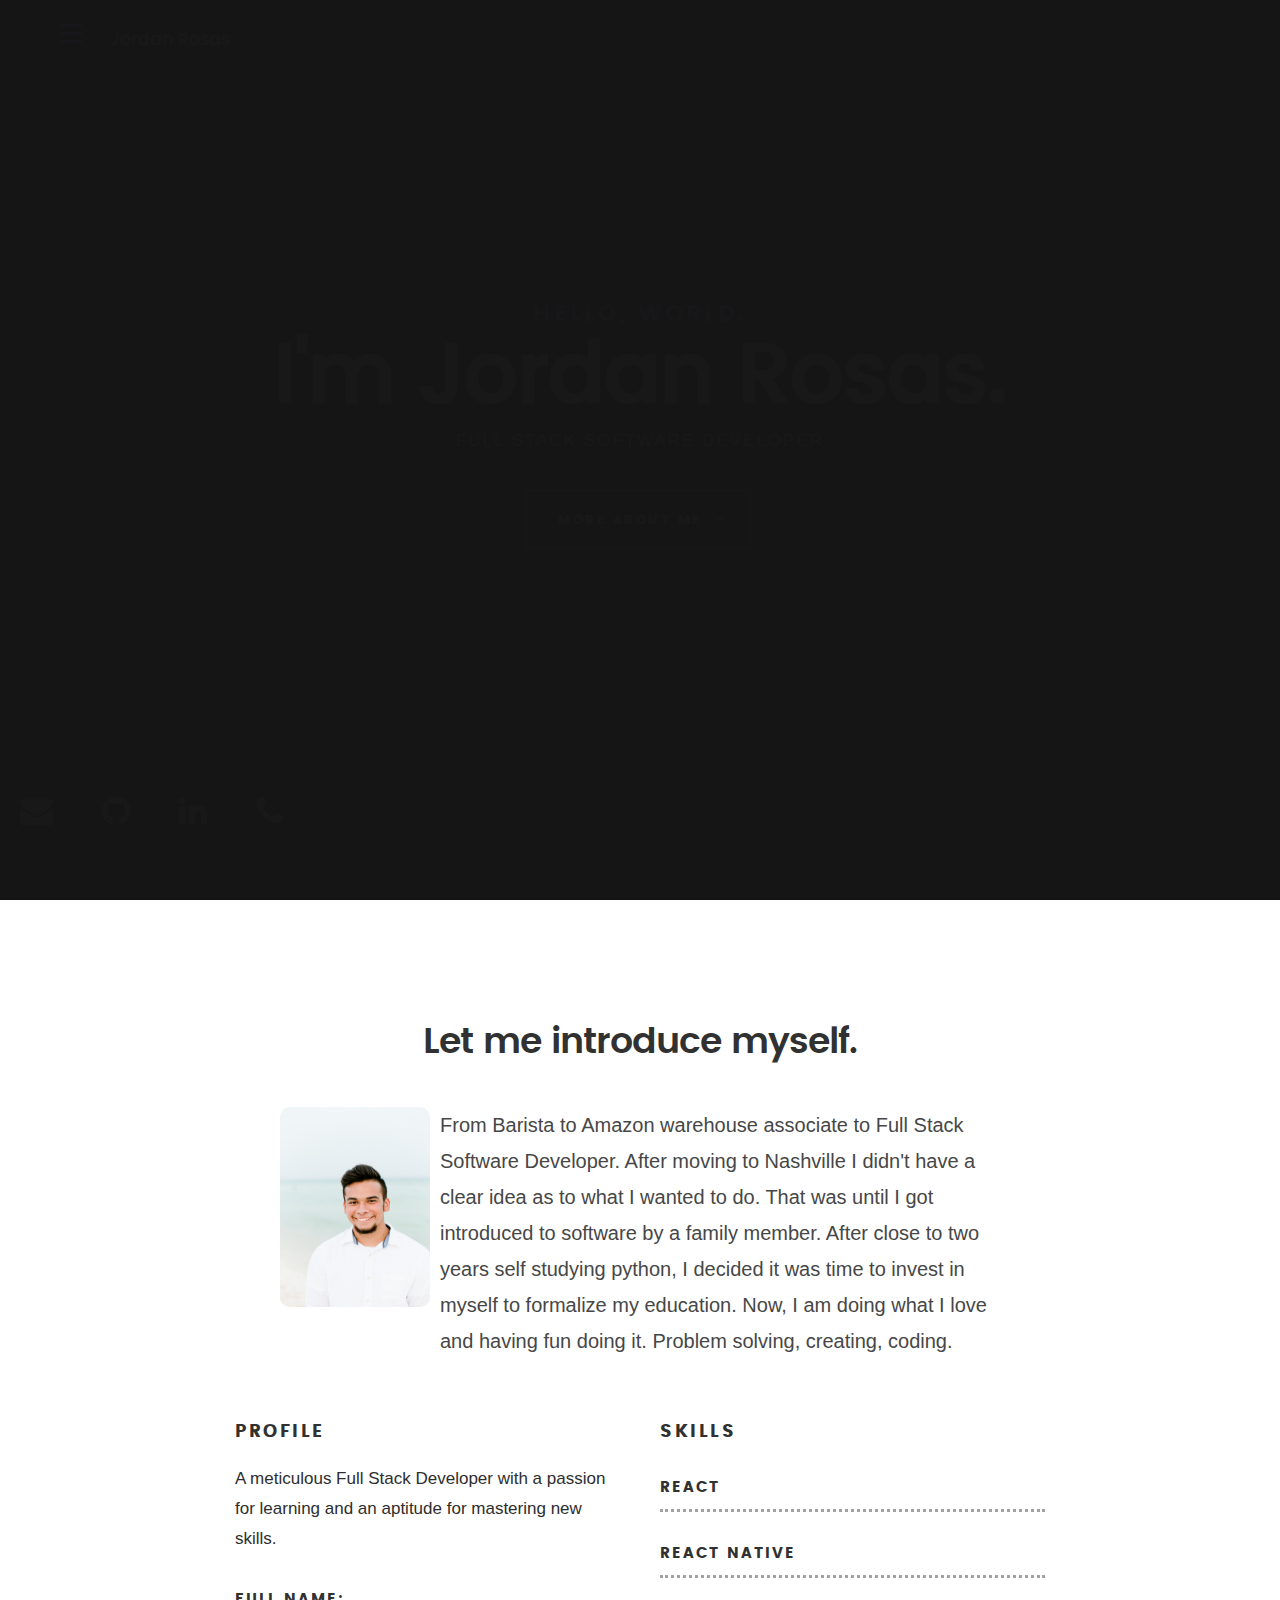
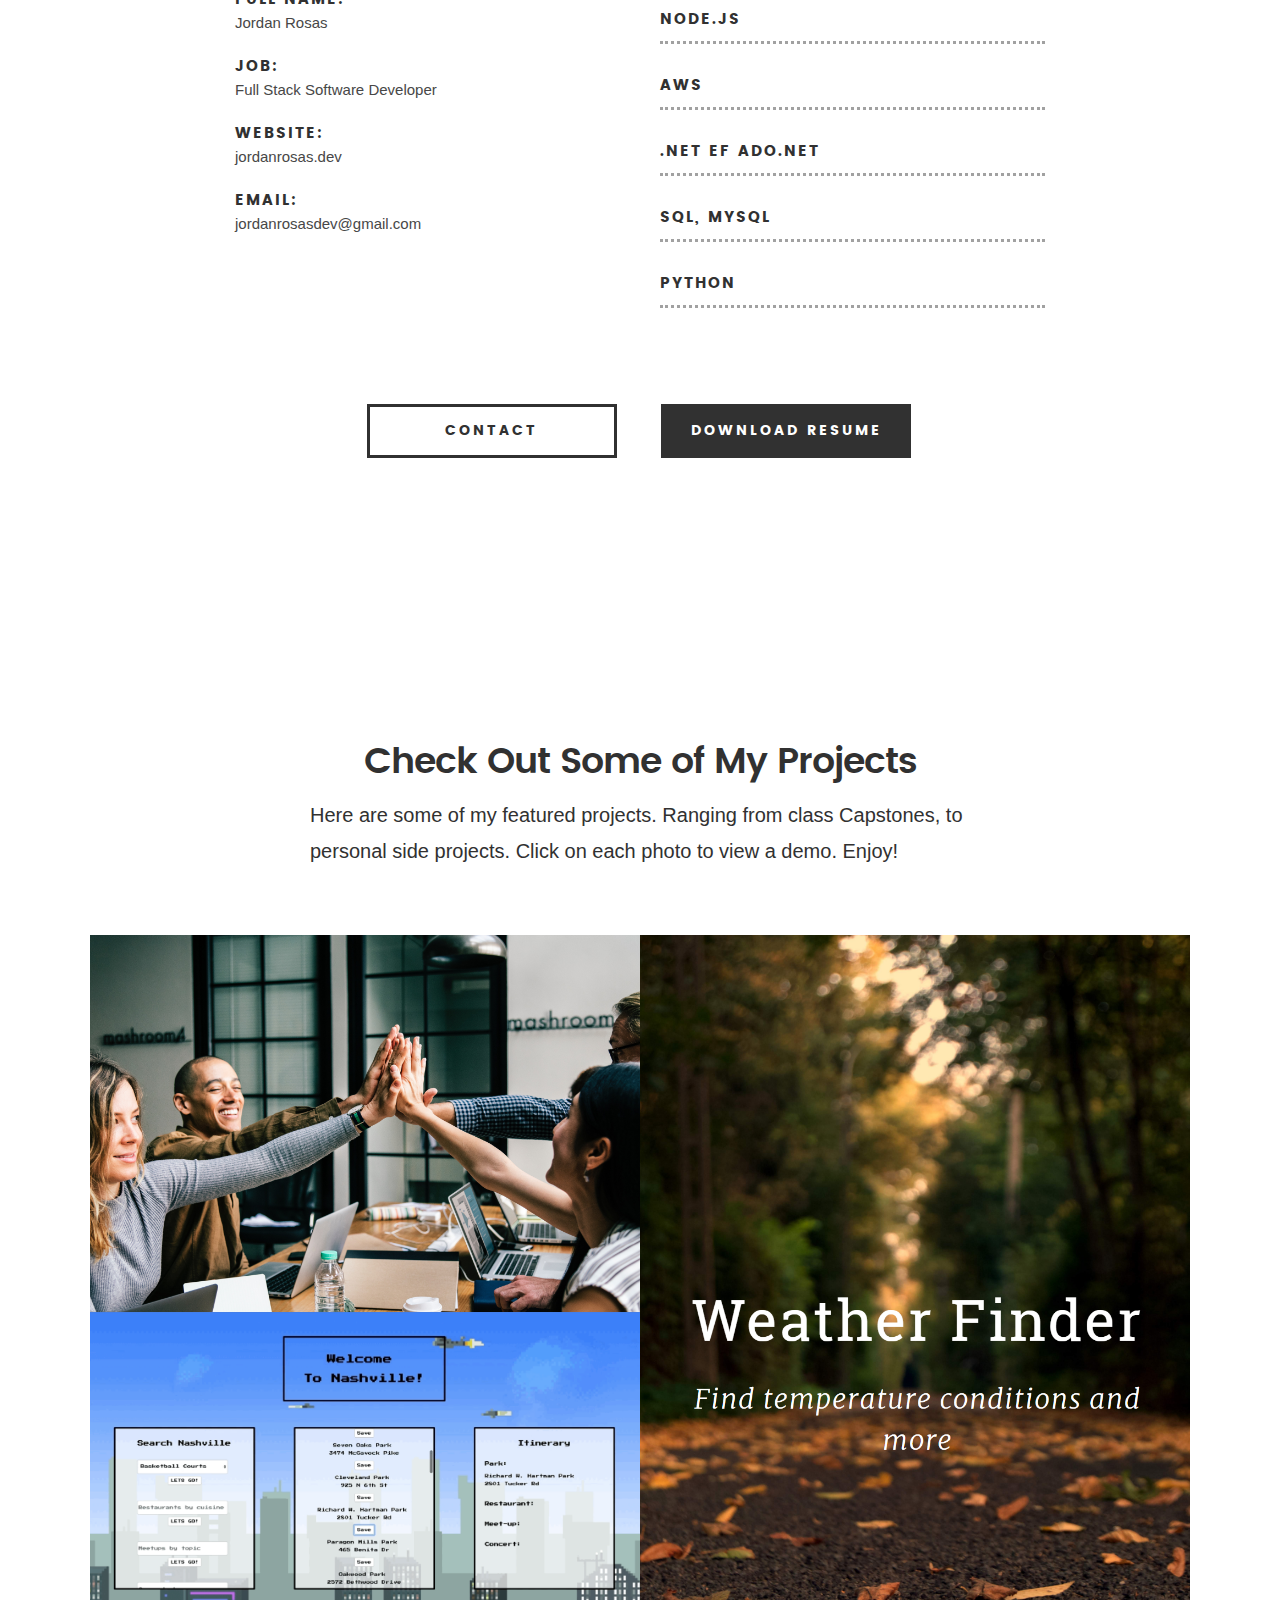
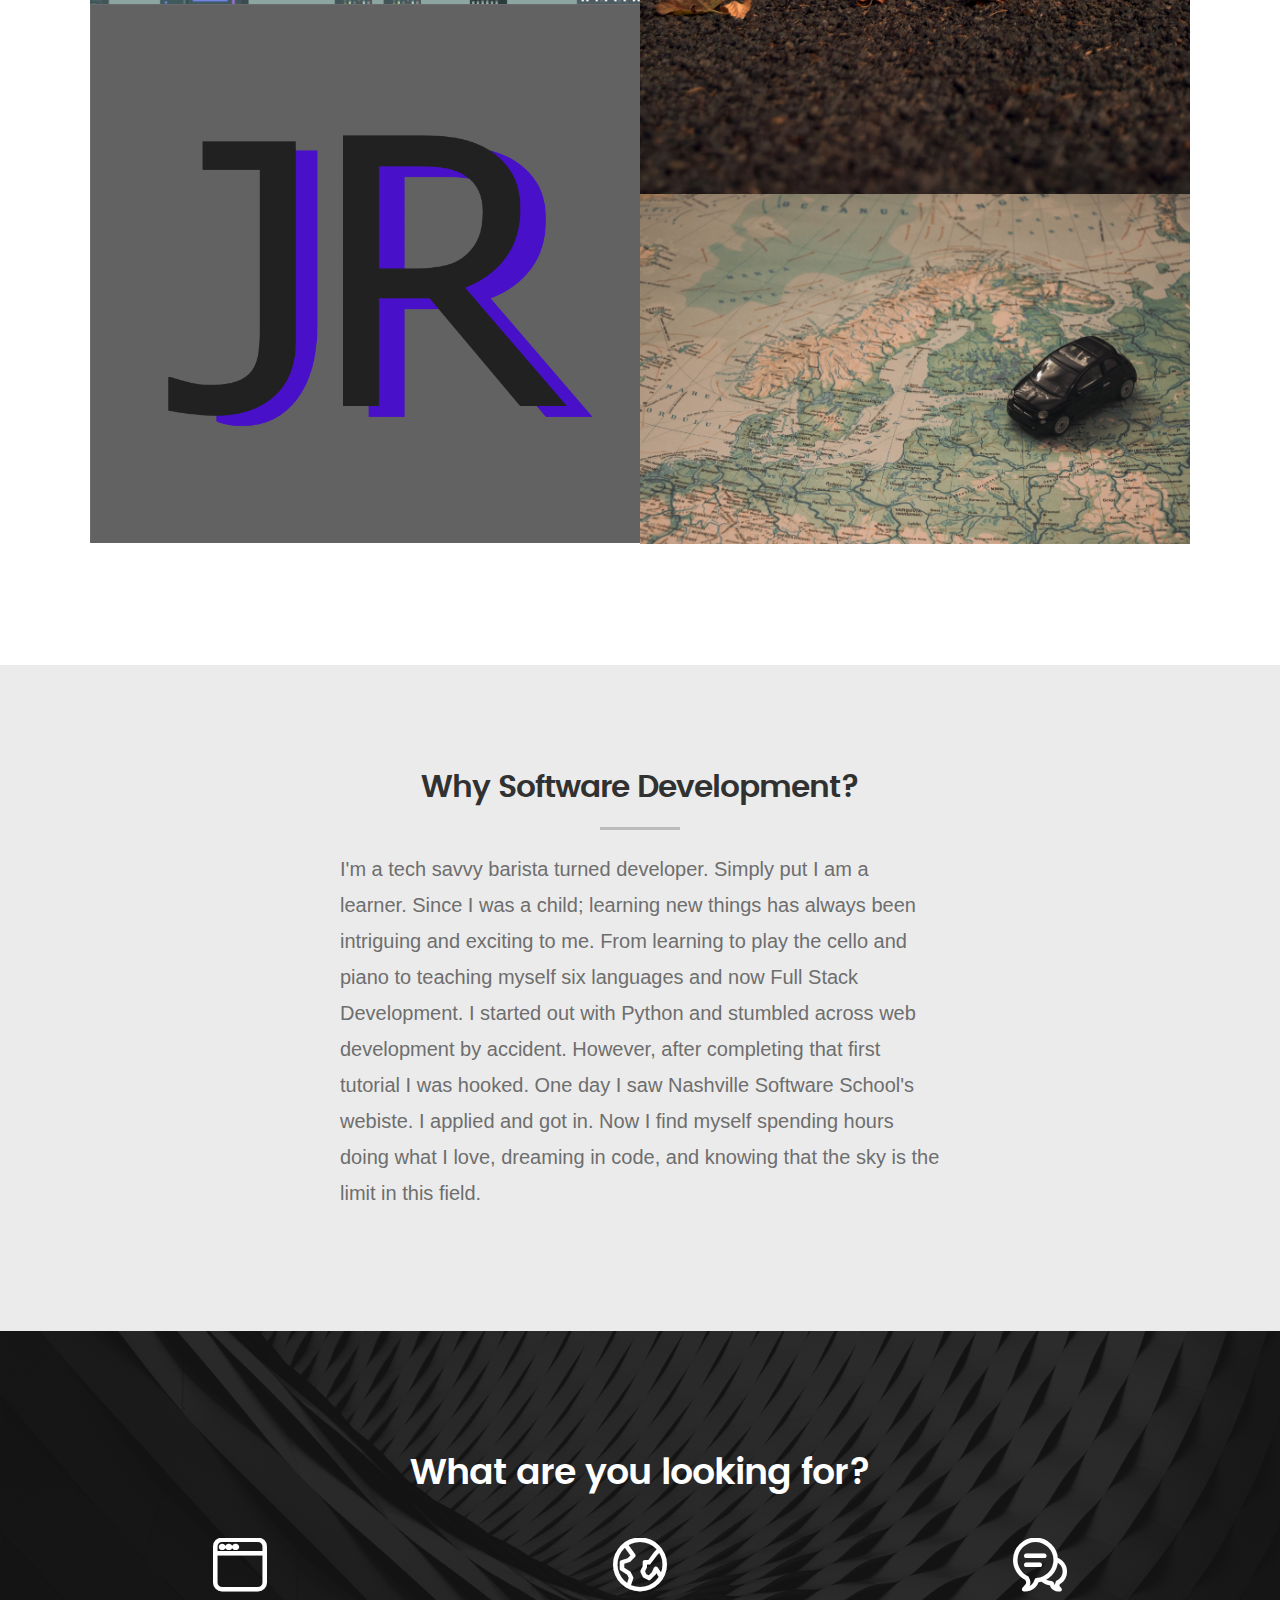
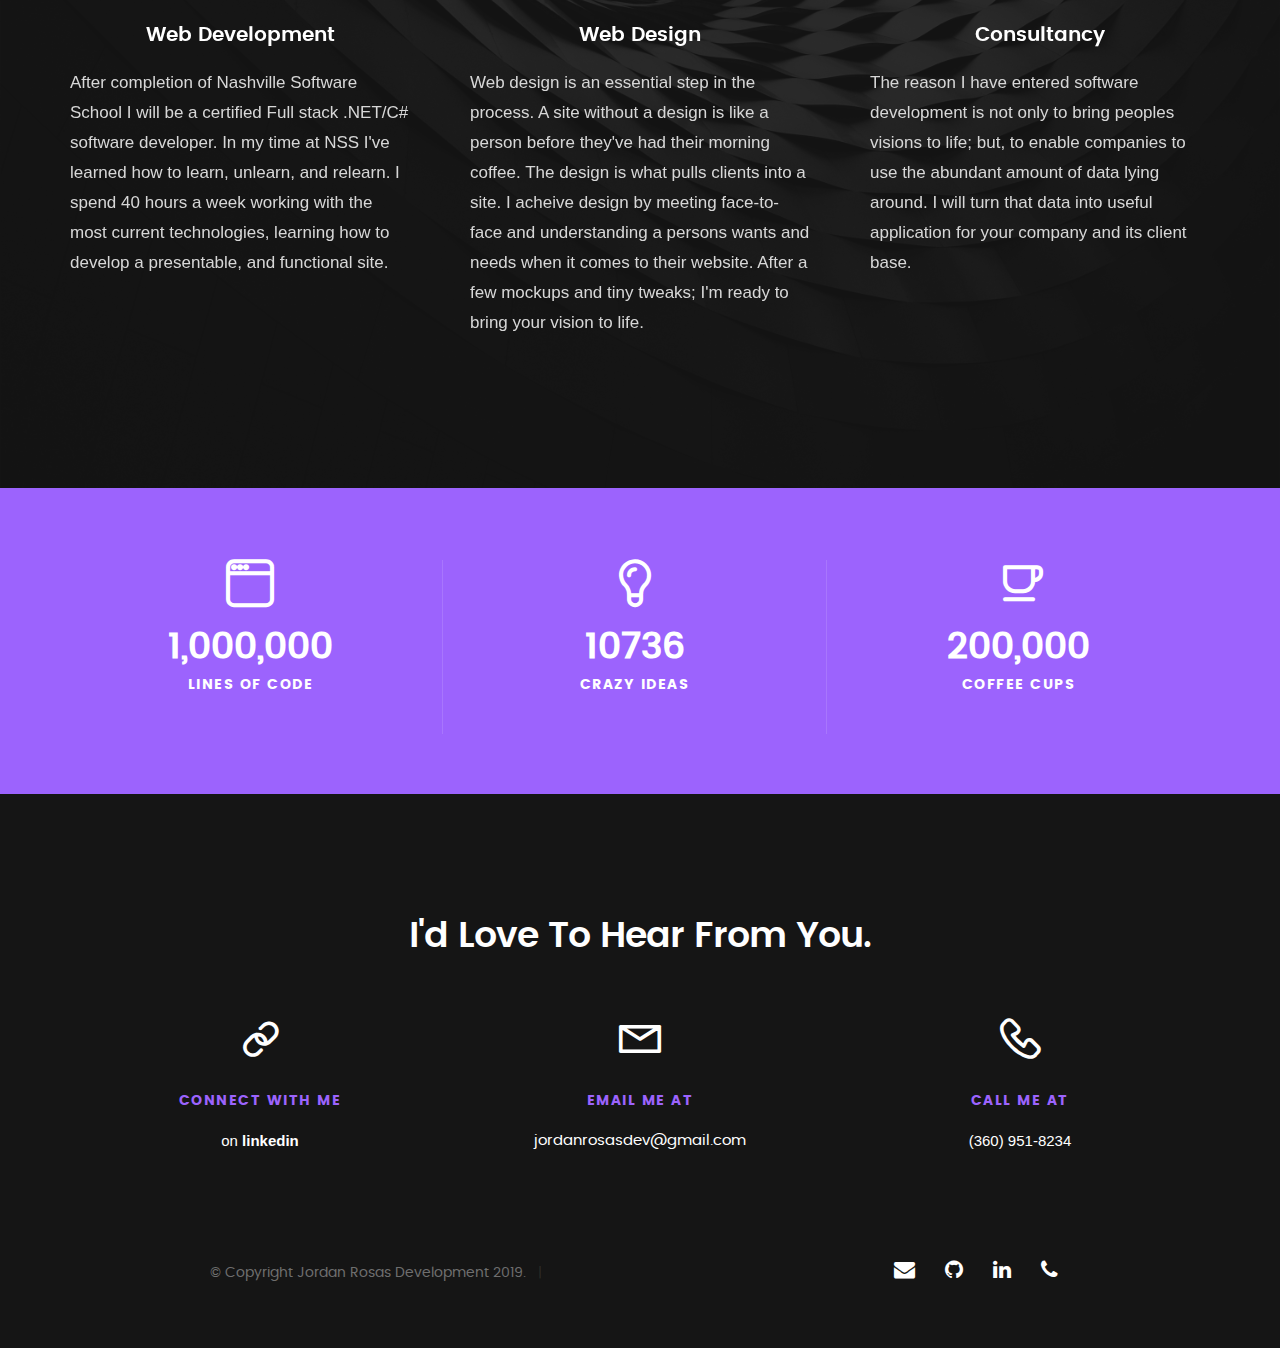
==== commit cbd09e5b: "Update index.html" ====
--- a/index.html
+++ b/index.html
@@ -124,7 +124,7 @@
 				</li>
 				<li>
 					<strong>Website:</strong>
-					<span>jordanrosas.github.io</span>
+					<span>jordanrosas.dev</span>
 				</li>
 				<li>
 					<strong>Email:</strong>
@@ -165,7 +165,7 @@
 				</li>
 
 				<li>
-					<strong>Adobe XD</strong>
+					<strong>Python</strong>
 				</li>
 			</ul> <!-- /skill-bars -->		
 
@@ -493,7 +493,7 @@
 					</div>
 
 					<h3 class="stat-count">
-						15100
+						1,000,000
 					</h3>
 
 					<h5 class="stat-title">
@@ -525,7 +525,7 @@
 					</div>
 
 					<h3 class="stat-count">
-						1837
+						200,000
 					</h3>
 
 					<h5 class="stat-title">
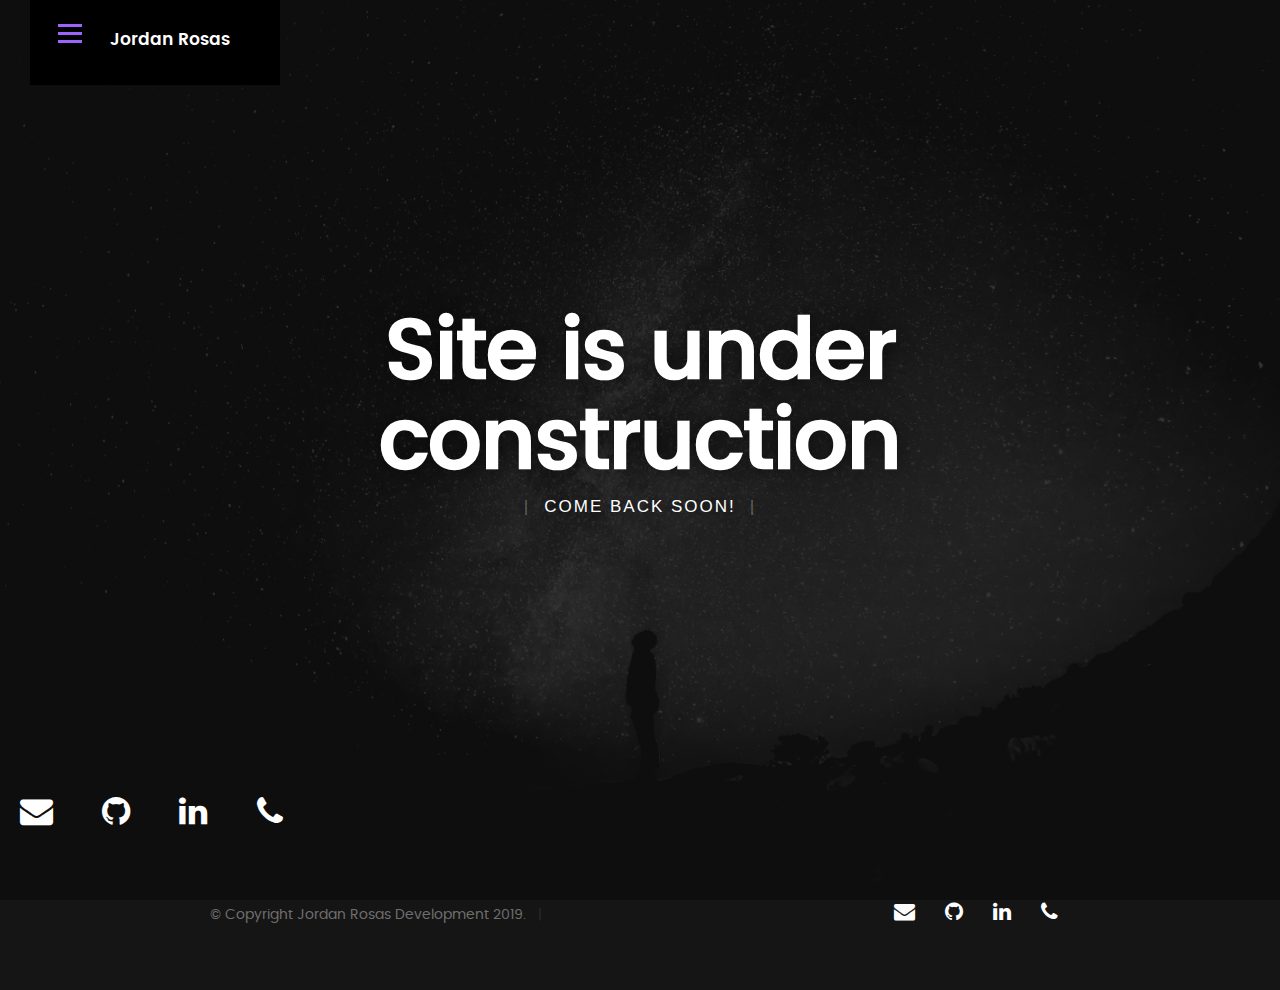
==== commit 3d9c5544: "Update index.html" ====
--- a/index.html
+++ b/index.html
@@ -43,10 +43,10 @@
 			<nav id="main-nav-wrap">
 				<ul class="main-navigation">
 					<li class="current"><a class="smoothscroll"  href="#intro" title="">Home</a></li>
-					<li><a class="smoothscroll"  href="#about" title="">About</a></li>
+					<!-- <li><a class="smoothscroll"  href="#about" title="">About</a></li>
 					<li><a class="smoothscroll"  href="#portfolio" title="">Portfolio</a></li>
 					<li><a class="smoothscroll"  href="#services" title="">Services</a></li>					
-					<li><a class="smoothscroll"  href="#contact" title="">Contact</a></li>				
+					<li><a class="smoothscroll"  href="#contact" title="">Contact</a></li>				 -->
 				</ul>
 			</nav>    		
 		</div> <!-- /top-bar --> 
@@ -65,14 +65,13 @@
 
 			<div class="col-twelve">
 
-				<h5>Hello, World.</h5>
-				<h1>I'm Jordan Rosas.</h1>
+				<h1>Site is under construction</h1>
 
 				<p class="intro-position">
-					<span>Full Stack Software Developer</span>
+					<span>Come Back Soon!</span>
 				</p>
 
-				<a class="button stroke smoothscroll" href="#about" title="">More About Me</a>
+				<!-- <a class="button stroke smoothscroll" href="#about" title="">More About Me</a> -->
 
 			</div>  
 			
@@ -89,516 +88,6 @@
 	</section> <!-- /intro -->
 
 
-	<!-- about section
-	================================================== -->
-	<section id="about">  
-
-	<div class="row section-intro">
-		<div class="col-twelve">
-			<h1>Let me introduce myself.</h1>
-
-			<div class="intro-info">
-
-				<img class="profilePicture" src="images/profilePicture.jpg" alt="Profile Picture">
-
-				<p class="lead">From Barista to Amazon warehouse associate to Full Stack Software Developer. After moving to Nashville I didn't have a clear idea as to what I wanted to do. That was until I got introduced to software by a family member. After close to two years self studying python, I decided it was time to invest in myself to formalize my education. Now, I am doing what I love and having fun doing it. Problem solving, creating, coding.</p>
-			</div>   			
-
-		</div>   		
-	</div> <!-- /section-intro -->
-
-	<div class="row about-content">
-
-		<div class="col-six tab-full">
-			<h3>Profile</h3>
-			<p>A  meticulous Full Stack Developer with a passion for learning and an aptitude for mastering new skills.</p>
-
-			<ul class="info-list">
-				<li>
-					<strong>Full name:</strong>
-					<span>Jordan Rosas</span>
-				</li>
-				<li>
-					<strong>Job:</strong>
-					<span>Full Stack Software Developer</span>
-				</li>
-				<li>
-					<strong>Website:</strong>
-					<span>jordanrosas.dev</span>
-				</li>
-				<li>
-					<strong>Email:</strong>
-					<span>jordanrosasdev@gmail.com</span>
-				</li>
-
-			</ul> <!-- /info-list -->
-
-		</div>
-
-		<div class="col-six tab-full">
-
-			<h3>Skills</h3>
-
-			<ul class="skill-bars">
-					<li>
-					<strong>React</strong>
-					</li>
-
-					<li>
-					<strong>React Native</strong>
-					</li>
-
-					<li>
-					<strong>Node.js</strong>
-					</li>
-
-					<li>
-					<strong>AWS</strong>
-					</li>
-
-					<li>
-					<strong>.NET EF ADO.NET</strong>
-					</li>
-
-					<li>
-					<strong>SQL, MySQL</strong>
-				</li>
-
-				<li>
-					<strong>Python</strong>
-				</li>
-			</ul> <!-- /skill-bars -->		
-
-		</div>
-
-	</div>
-
-	<div class="row button-section">
-		<div class="col-twelve">
-			<a href="#contact" title="Hire Me" class="button stroke smoothscroll">Contact</a>
-			<a href="images/Jordan-Rosas-Resume.pdf" download="Jordan-Rosas-Resume.pdf" title="Download CV" class="button button-primary">Download Resume</a>
-		</div>   		
-	</div>
-
-	</section> <!-- /process-->    
-<!-- Portfolio Section
-	================================================== -->
-<section id="portfolio">
-
-	<div class="row section-intro">
-		<div class="col-twelve">
-			<h1>Check Out Some of My Projects</h1>
-
-			<p class="lead">Here are some of my featured projects. Ranging from class Capstones, to personal side projects. Click on each photo to view a demo. Enjoy!</p>
-
-		</div>   		
-	</div> <!-- /section-intro--> 
-
-	<div class="row portfolio-content">
-
-		<div class="col-twelve">
-
-			<!-- portfolio-wrapper -->
-					<div id="folio-wrapper" class="block-1-2 block-mob-full stack">
-
-					<div class="bgrid folio-item">
-								<div class="item-wrap">
-								<img src="images/polyglotPal.jpg" alt="Liberty">
-									<a href="#modal-01" class="overlay">	                  	           
-											<div class="folio-item-table">
-											<div class="folio-item-cell">
-												<h3 class="folio-title">Polyglot Pal</h3>	     					    
-												<span class="folio-types">
-													Frontend Capstone
-												</span>
-										</div>	                      	
-											</div>                    
-									</a>
-								</div>	               
-						</div> <!-- /folio-item -->
-
-						<div class="bgrid folio-item">
-								<div class="item-wrap">
-								<img src="images/UpdatedWeather.png" alt="Shutterbug">
-								<a href="#modal-02" class="overlay">              		                  
-											<div class="folio-item-table">
-											<div class="folio-item-cell">
-												<h3 class="folio-title">Weather Application</h3>	     					    
-											<span class="folio-types">
-												React Application
-											</span>		     		
-										</div> 	                      	
-											</div>                    
-									</a>
-								</div>
-						</div> <!-- /folio-item -->
-
-						<div class="bgrid folio-item">
-								<div class="item-wrap">
-								<img src="images/Screenshot (110).png"alt="Clouds">
-									<a href="#modal-03" class="overlay">             		                  
-											<div class="folio-item-table">
-											<div class="folio-item-cell">
-												<h3 class="folio-title">Welcome To Nashville</h3>	     					    
-											<span class="folio-types">
-												Itinerary Building Application
-											</span>		     		
-										</div> 	                      	
-											</div>                    
-									</a>
-								</div>
-						</div> <!-- /folio-item -->
-						
-						<div class="bgrid folio-item lastTableItem">
-								<div class="item-wrap">
-								<img class = "gitHubPlug" src="images/JR.png" alt="Salad">
-									<a href="#modal-06" class="overlay">
-											<div class="folio-item-table">
-											<div class="folio-item-cell">
-												<h3 class="folio-title">Checkout My Github</h3>	     					    
-											<span class="folio-types">
-													For more 
-											</span>		     		
-										</div>	                      	
-											</div>                    
-									</a>
-								</div>
-						</div> 
-
-						<div class="bgrid folio-item">
-								<div class="item-wrap">
-								<img src="images/map.jpg" alt="Beetle">
-									<a href="#modal-04" class="overlay">                  	                 
-											<div class="folio-item-table">
-											<div class="folio-item-cell">
-												<h3 class="folio-title">Nomads</h3>	     					    
-											<span class="folio-types">
-													Web Application
-											</span>		     		
-										</div>  	                      	
-											</div>                    
-									</a>
-								</div>
-						</div> <!-- /folio-item -->     
-
-						<!-- modal popups - begin
-						============================================================= -->
-						<div id="modal-01" class="popup-modal slider mfp-hide">	
-
-						<div class="media">
-							<video type = "video/mp4" src = "Videos/polyglotPal.mp4" controls>
-						</div>      	
-
-						<div class="description-box">
-							<h4>Polyglot Pal</h4>		      
-							<p>This application is made for polyglots who wish to connect with other foreign language speakers and maintain their skill set. Polyglot Pal is also for people who wish to learn a new language and make a friend in the process.</p>
-
-							<div class="categories">React app</div>			               
-						</div>
-
-							<div class="link-box">
-								<a href="https://github.com/JordanRosas/Polyglot-Pal" target="_blank">Details</a>
-							<a href="#" class="popup-modal-dismiss">Close</a>
-							</div>		      
-
-					</div> <!-- /modal-01 -->
-
-					<div id="modal-02" class="popup-modal slider mfp-hide">	
-
-						<div class="media">
-							<video type = "video/mp4" src = "Videos/WeatherDemo.mp4" controls>
-						</div>      	
-
-						<div class="description-box">
-							<h4>Weather Finder</h4>		      
-							<p>This is one of my first React applications. Weather Finder enables users to search for a city (ex. Nashville, US). The current time and weather conditions will be displayed. The weather conditions are broken down into humidity, temperature, and a description of the weather.</p>
-
-							<div class="categories">React app</div>			               
-						</div>
-
-							<div class="link-box">
-								<a href="https://github.com/JordanRosas/React-weather-application" target="_blank">Details</a>
-							<a href="#" class="popup-modal-dismiss">Close</a>
-							</div>		      
-
-					</div> <!-- /modal-02 -->
-
-					<div id="modal-03" class="popup-modal slider mfp-hide">	
-
-						<div class="media">
-							<video type = "video/mp4" src = "Videos/NewNashvilleVid.mp4" controls>
-						</div>      	
-
-						<div class="description-box">
-							<h4>Welcome To Nashville</h4>		      
-							<p>The ideal user for this application would be someone who is visiting Nashville for the first time. With this application a user has the ability to search for any restaurant, meetup, park, or concert. An app that creates bucketlist trips to Nashville organized and epic!
-
-							<div class="categories">Grunt, Javascript</div>			               
-						</div>
-
-							<div class="link-box">
-								<a href="https://github.com/JordanRosas/welcome-to-nashville-cyclones" target="_blank">Details</a>
-							<a href="#" class="popup-modal-dismiss">Close</a>
-							</div>		      
-
-					</div> <!-- /modal-03 -->
-
-					<div id="modal-04" class="popup-modal slider mfp-hide">	
-
-						<div class="media">
-							<video type = "video/mp4" src = "Videos/nomadsDemo.mp4" controls>
-						</div>      	
-
-						<div class="description-box">
-							<h4>Nomads</h4>		      
-							<p>This application was built for those who posses a nomadic spirit. The goal is to provide a way for travelers to keep in touch with their friends, share stories, and embrace the outdoors!</p>
-
-							<div class="categories">Grunt, Javascript</div>			               
-						</div>
-
-							<div class="link-box">
-								<a href="https://github.com/JordanRosas/nutshell-divine-madness" target = "_blank">Details</a>
-							<a href="#" class="popup-modal-dismiss">Close</a>
-							</div>		      
-
-					</div> <!-- /modal-04 -->
-
-
-					<div id="modal-06" class="popup-modal slider mfp-hide">	
-
-						<div class="media">
-							<video type = "video/mp4" src = "Videos/logoDemo.mp4" controls>
-						</div>      	
-
-						<div class="description-box">
-							<h4>Theres more where those came from</h4>		      
-							<p>Thanks for checking out some of my projects! If you like what you see go ahead and click details to view my full GitHub account.</p>
-
-							<div class="categories">Adobe XD</div>			               
-						</div>
-
-							<div class="link-box">
-								<a href="https://github.com/JordanRosas" target="_blank">Details</a>
-							<a href="#" class="popup-modal-dismiss">Close</a>
-							</div>		      
-
-					</div> <!-- /modal-06 -->
-
-					</div> <!-- /portfolio-wrapper --> 
-
-		</div>  <!-- /twelve -->   
-
-	</div> <!-- /portfolio-content --> 
-	
-</section> <!-- /portfolio --> 
-<section id="cta" class="grey-section">
-
-	<div class="row cta-content">
-
-		<div class="col-twelve section-ads">  
-
-				<h2 class="h01"><a href="http://www.dreamhost.com/r.cgi?287326|STYLESHOUT">Why Software Development?</a></h2>
-
-			<p class="lead">
-			I'm a tech savvy barista turned developer. Simply put I am a learner. Since I was a child; learning new things has always been intriguing and exciting to me. From learning to play the cello and piano to teaching myself six languages and now Full Stack Development. I started out with Python and stumbled across web development by accident. However, after completing that first tutorial I was hooked. One day I saw Nashville Software School's webiste. I applied and got in. Now I find myself spending hours doing what I love, dreaming in code, and knowing that the sky is the limit in this field. 
-		</p>
-		</div>
-
-	</div> <!-- /cta-content -->
-
-</section> <!-- /cta --> 
-<!-- services Section
-	================================================== -->
-<section id="services">
-
-	<div class="overlay"></div>
-
-	<div class="row section-intro">
-		<div class="col-twelve">
-
-			<h1>What are you looking for?</h1>
-
-		</div>   		
-	</div> <!-- /section-intro -->
-
-	<div class="row services-content">
-
-		<div id="owl-slider" class="owl-carousel services-list">
-			<div class="service">	
-
-				<span class="icon"><i class="icon-window"></i></span>                          
-
-						<div class="service-content">	
-
-							<h3>Web Development</h3>  
-
-							<p class="desc">After completion of Nashville Software School I will be a certified Full stack .NET/C# software developer. In my time at NSS I've learned how to learn, unlearn, and relearn. I spend 40 hours a week working with the most current technologies, learning how to develop a presentable, and functional site. 
-						</p>
-
-						</div>	                          
-
-				</div> <!-- /service -->
-				<div class="service">	
-
-					<span class="icon"><i class="icon-earth"></i></span>            
-
-						<div class="service-content">	
-
-								<h3>Web Design</h3>
-
-							<p class="desc">Web design is an essential step in the process. A site without a design is like a person before they've had their morning coffee. The design is what pulls clients into a site. I acheive design by meeting face-to-face and understanding a persons wants and needs when it comes to their website. After a few mockups and tiny tweaks; I'm ready to bring your vision to life.
-						</p>
-						
-					</div> 	         	 
-
-			</div> <!-- /service -->
-
-
-
-				<div class="service">
-
-				<span class="icon"><i class="icon-chat"></i></span>	   	           
-
-						<div class="service-content">
-
-								<h3>Consultancy</h3>
-
-							<p class="desc">The reason I have entered software development is not only to bring peoples visions to life; but, to enable companies to use the abundant amount of data lying around. I will turn that data into useful application for your company and its client base.  
-							</p> 
-							
-						</div>	               
-
-				</div> <!-- /service -->
-
-			</div> <!-- /services-list -->
-		
-	</div> <!-- /services-content -->
-	
-</section> <!-- /services -->	
-
-
-<!-- stats Section
-	================================================== -->
-<section id="stats" class="count-up">
-
-	<div class="row">
-		<div class="col-twelve">
-
-			<div class="block-1-6 block-s-1-3 block-tab-1-2 block-mob-full stats-list">
-
-				<div class="bgrid stat">
-
-					<div class="icon-part">
-						<i class="icon-window"></i>
-					</div>
-
-					<h3 class="stat-count">
-						1,000,000
-					</h3>
-
-					<h5 class="stat-title">
-						Lines of Code 
-					</h5>
-
-				</div> <!-- /stat -->					
-
-				<div class="bgrid stat">
-
-					<div class="icon-part">
-						<i class="icon-light-bulb"></i>
-					</div>
-
-					<h3 class="stat-count">
-						10736
-					</h3>
-
-					<h5 class="stat-title">
-						Crazy Ideas
-					</h5>
-
-				</div> <!-- /stat -->
-
-				<div class="bgrid stat">
-
-					<div class="icon-part">
-						<i class="icon-cup"></i>
-					</div>
-
-					<h3 class="stat-count">
-						200,000
-					</h3>
-
-					<h5 class="stat-title">
-						Coffee Cups
-					</h5>
-
-				</div> <!-- /stat -->
-
-			</div> <!-- /stats-list -->
-
-		</div> <!-- /twelve -->
-	</div> <!-- /row -->
-
-</section> <!-- /stats -->
-
-
-	<!-- contact
-	================================================== -->
-<section id="contact">
-
-	<div class="row section-intro">
-		<div class="col-twelve">
-
-			<h1>I'd Love To Hear From You.</h1>
-
-		</div> 
-	</div> <!-- /section-intro -->
-
-	<div class="row contact-info">
-
-		<div class="col-four tab-full">
-
-			<div class="icon">
-				<i class="icon-link"></i>
-			</div>
-
-			<h5>Connect With Me</h5>
-
-			<p id="footer-links">
-				on <a class="linkedLink" href="https://www.linkedin.com/in/jordanrosas/">linkedin</a>
-					</p>
-
-		</div>
-
-		<div class="col-four tab-full collapse" id="emailMe">
-
-			<div class="icon">
-				<i class="icon-mail"></i>
-			</div>
-
-			<h5>Email Me At</h5>
-
-			<a id="footer-links" href = "mailto:jordanrosasdev@gmail.com">jordanrosasdev@gmail.com			     
-			</a>
-
-		</div>
-
-		<div class="col-four tab-full" id="callMe">
-
-			<div class="icon">
-				<i class="icon-phone"></i>
-			</div>
-
-			<h5>Call Me At</h5>
-
-			<p id="footer-links">(360) 951-8234<br>
-				</p>
-
-		</div>
-		
-	</div> <!-- /contact-info -->
-	
-</section> <!-- /contact -->
 
 
 	<!-- footer
@@ -632,9 +121,9 @@
 			</div> <!-- /row -->     	
 	</footer>  
 
-	<div id="preloader"> 
+	<!-- <div id="preloader"> 
 		<div id="loader"></div>
-	</div> 
+	</div>  -->
 
 	<!-- Java Script
 	================================================== --> 
